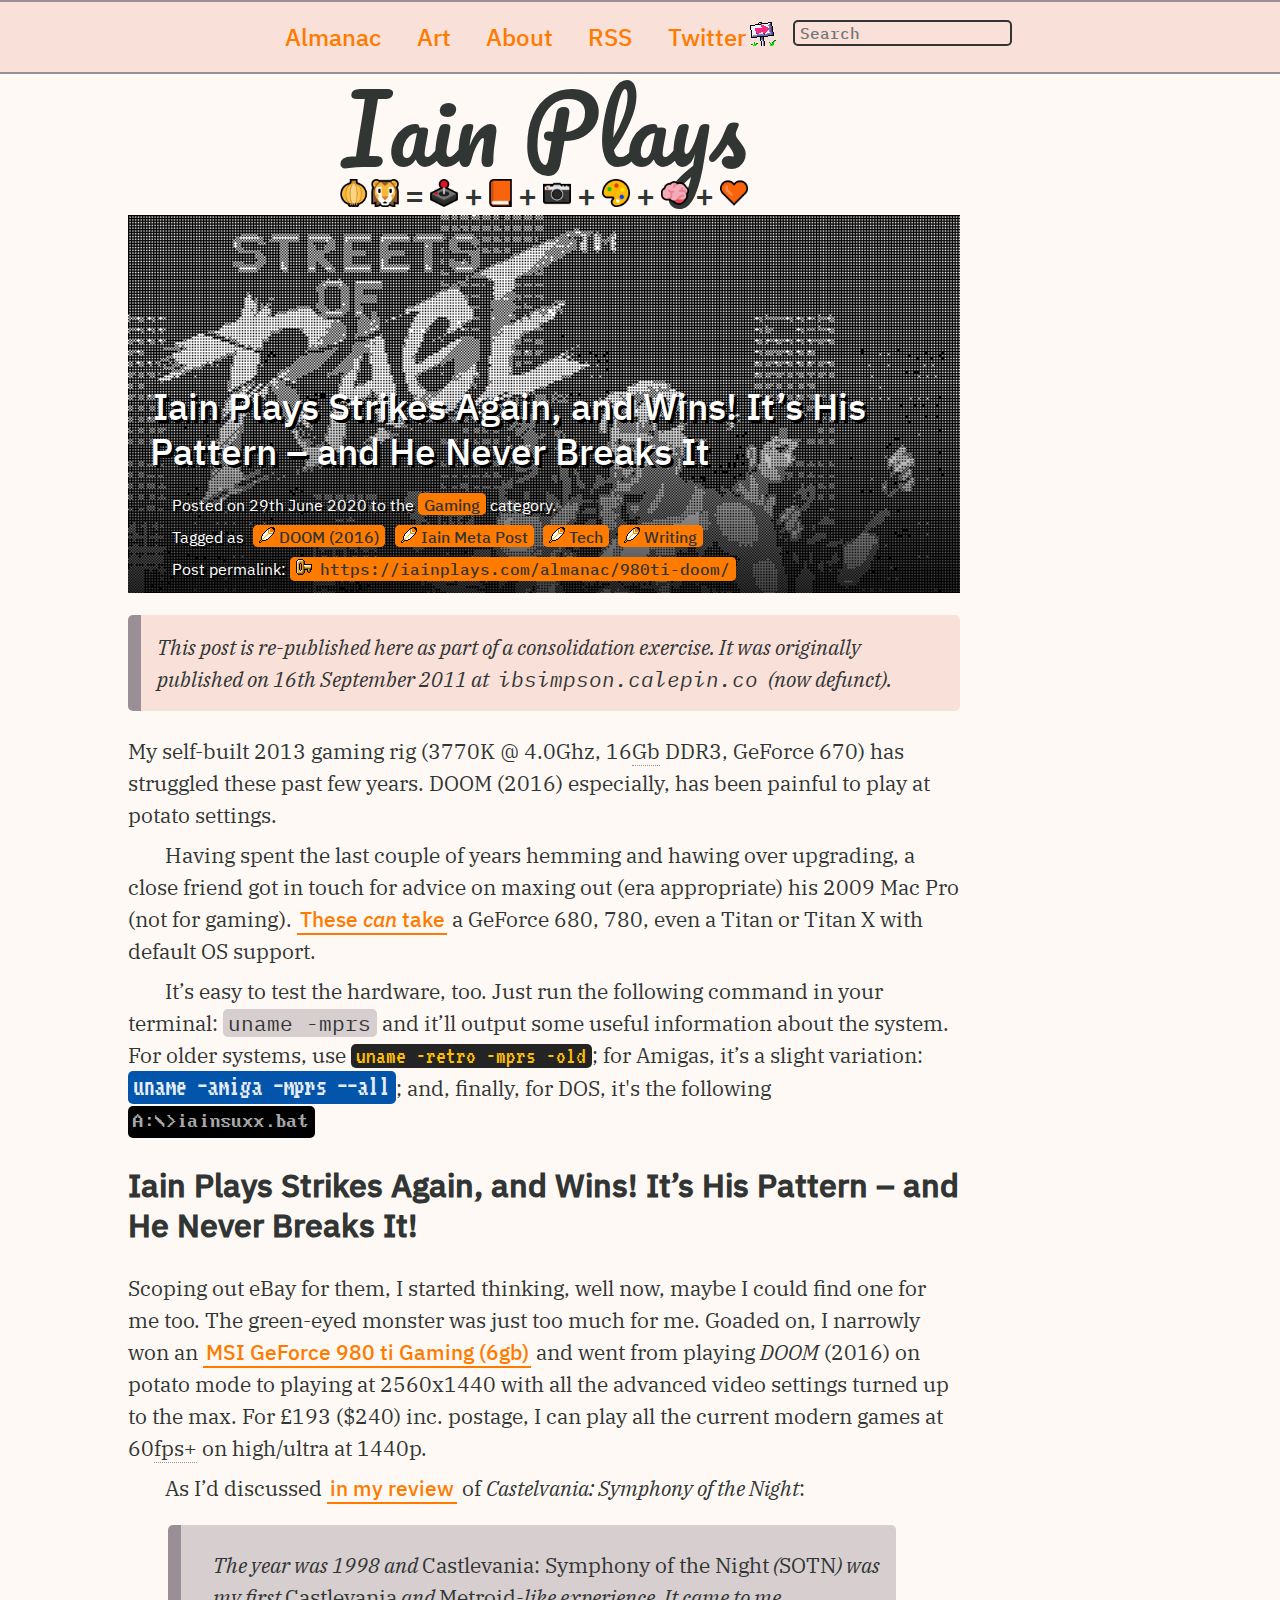
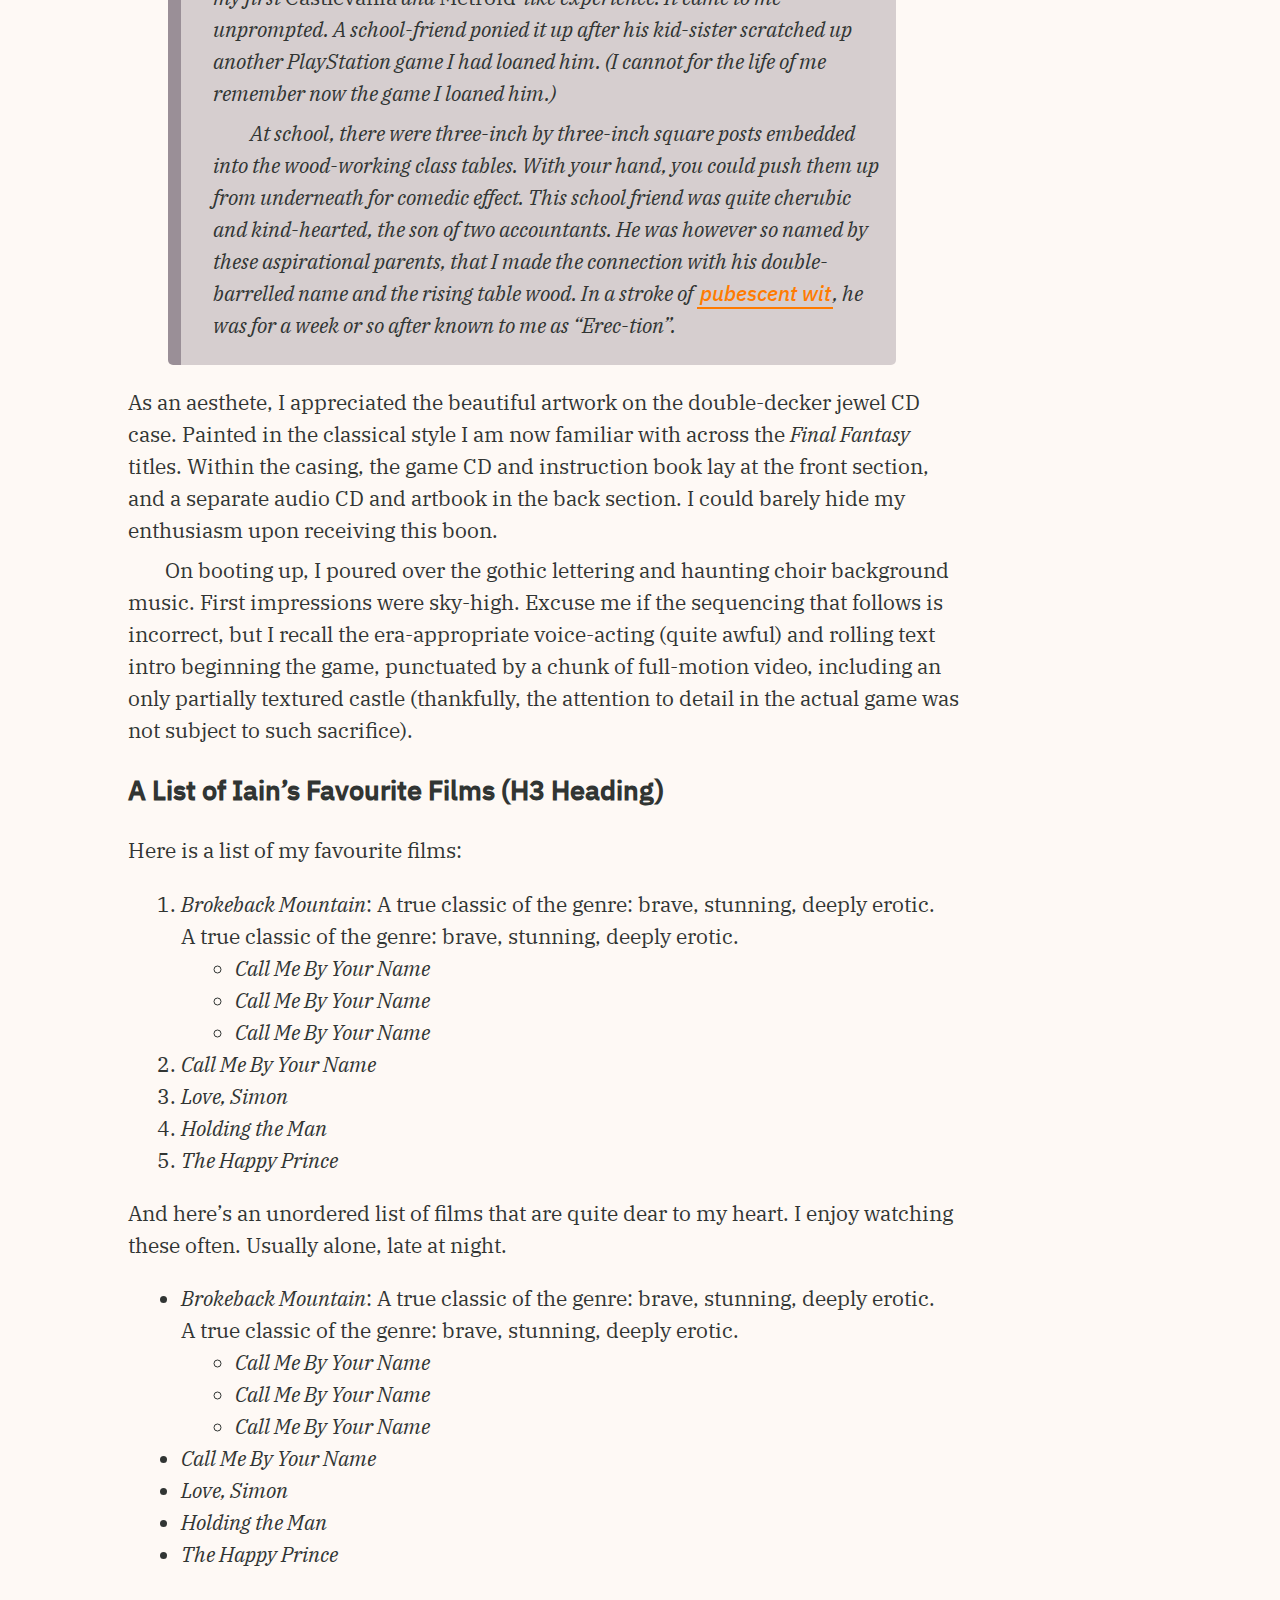
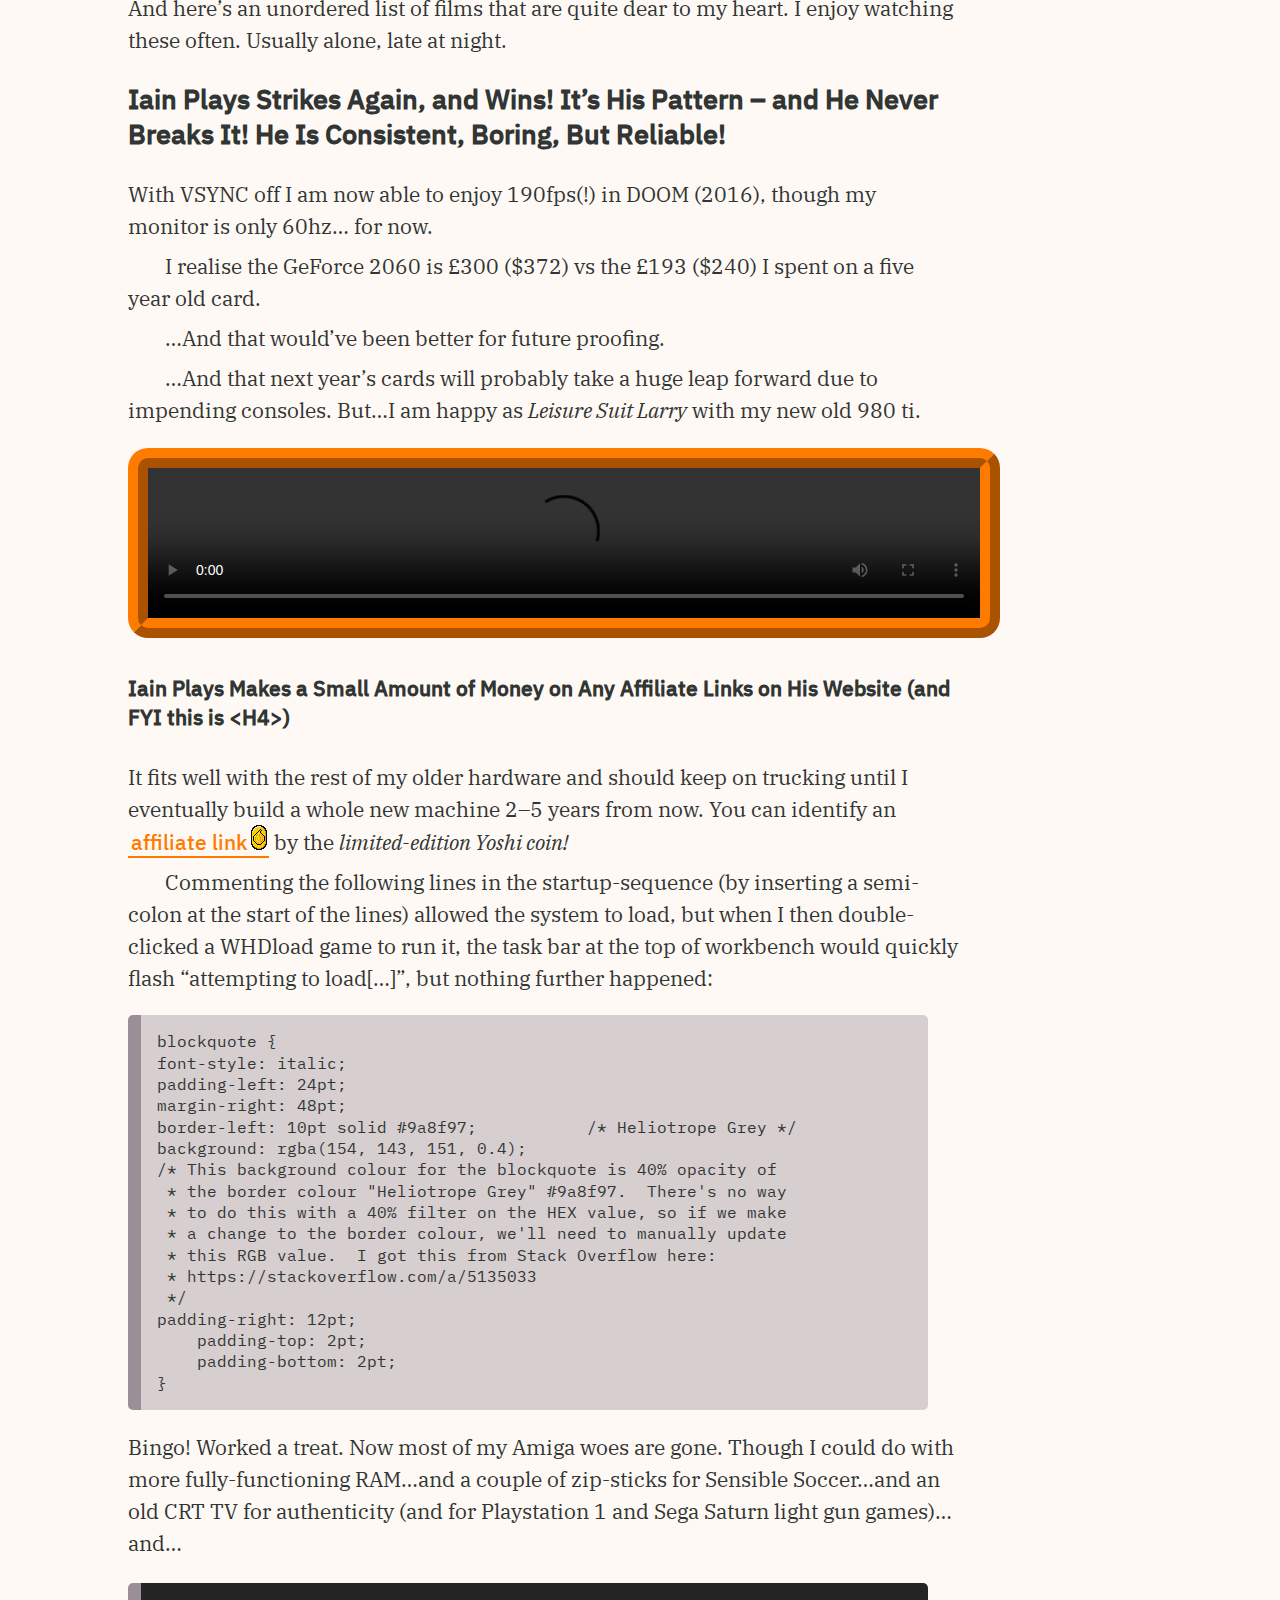
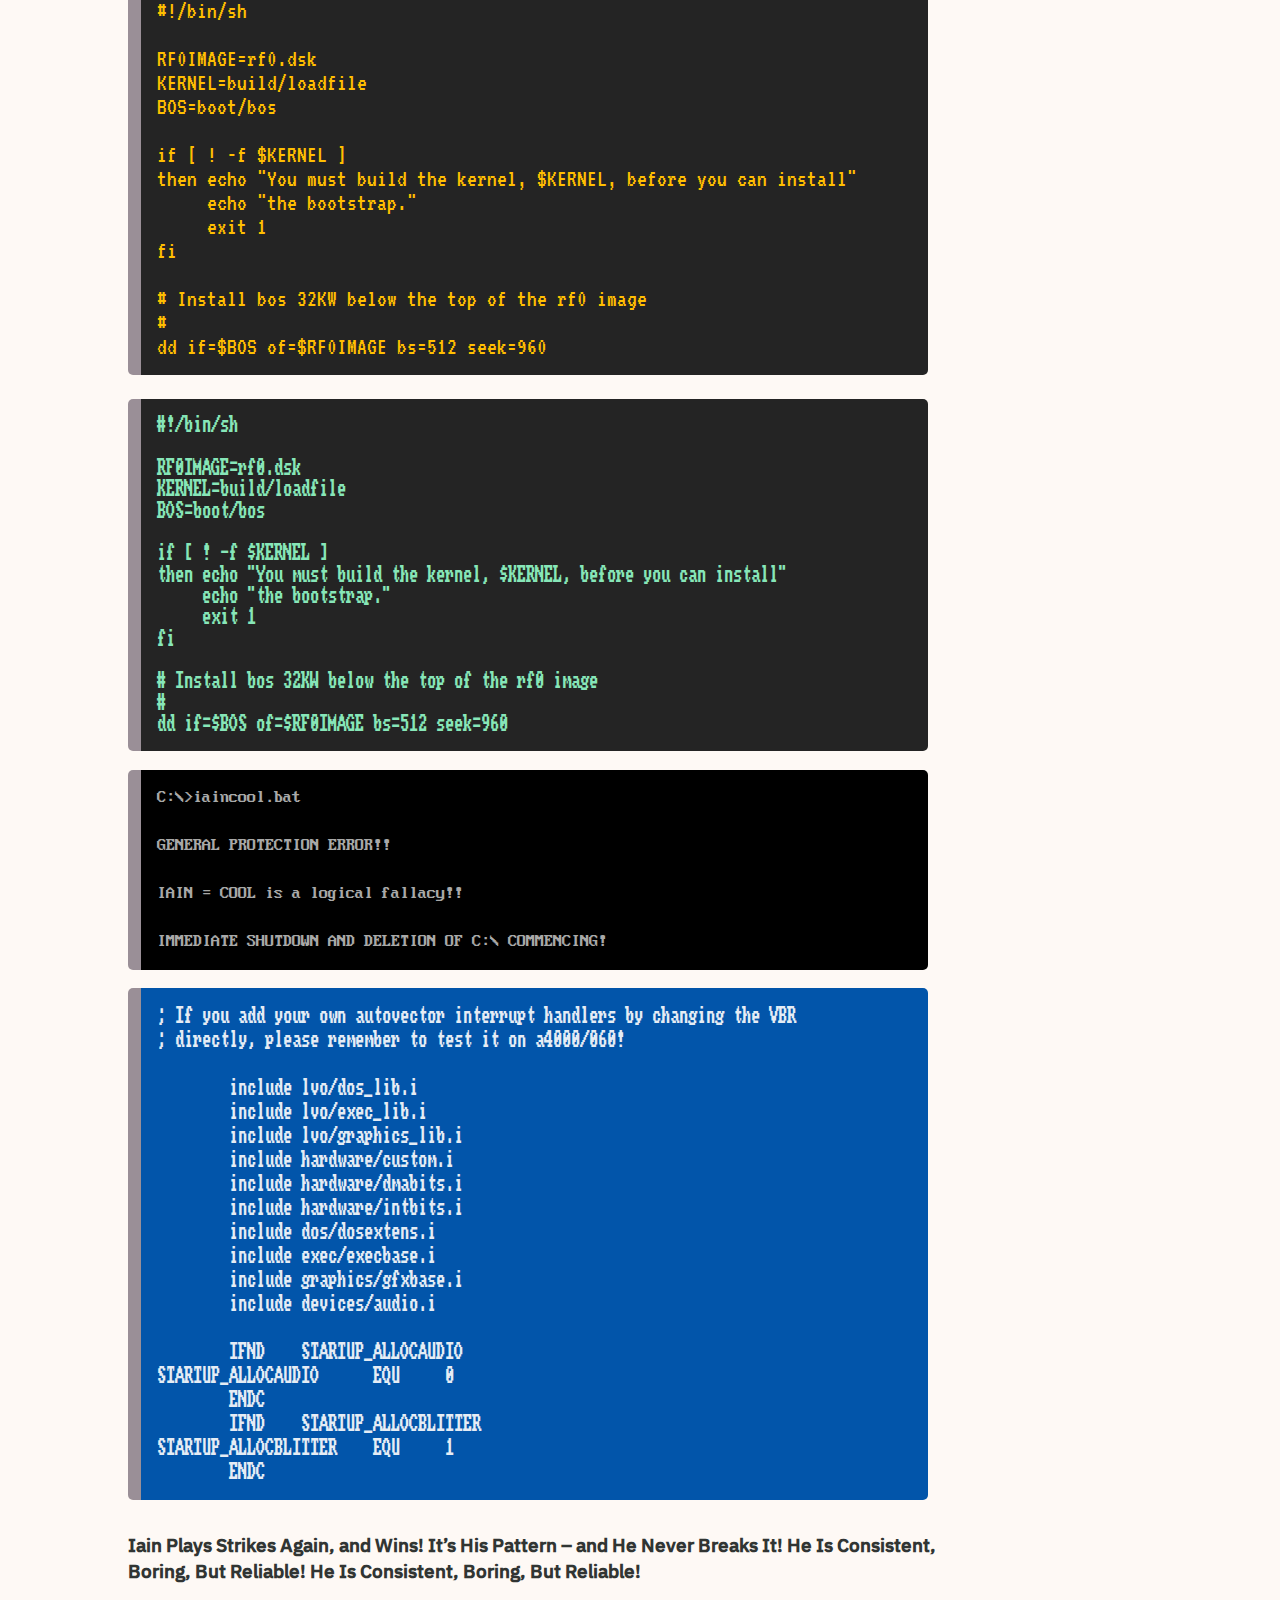
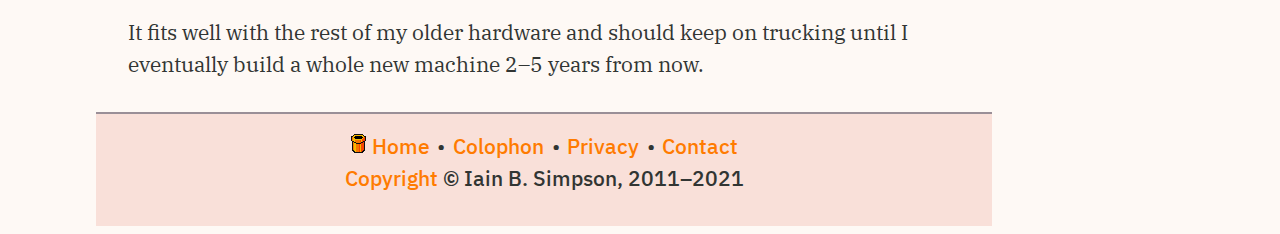
==== post.html @ d17ff607 "Added Iain ASCII art to HTML header, base64 favico." ====
<!DOCTYPE html>
<!--                          ........
                      ..:################:.
                   .:#######################:.
                .:#############################.:###:.
              .:######################################:.
            .:###########################################..
           .###############################################'
          .#################################################.
         .###################################################:
        .#####################################################'
        :######################################################
       .#################################'`####################.
       .###############################'   `###################.
       .############################'        `#################.
       .########################'              `###############
        .###################'                    `############.
     .:################'                           `###########:.
    .############'   ....                    ....     `##########.
   .######'        .######.                .######.        `######.
   .#####          :######:                :######:          #####:
   :#####           :####:                  :####:           #####:
    :#####.          ''''                    ''''          .#####:
    `#########:.                                      .:#########'
      '#########.                                    .#########'
         :#######.       .##.            .##.       .#######:
            :#####.    .#######:.    .:#######.    .#####:
             :#####.    `####################'    .#####:
              `#####:.     `##############'     .:#####'
               `######:.      `########'      .:#####'
                 `#######:.                .:#######'
                   `########:.           .:########'
                      `#########################'
                        `:##################:'
                           ``"##########"''                          -->
<html>
<head>
    <meta charset = "utf-8">

    <!-- Uses the 16px-iain.png icon as a favico. -->
        <link href = "[data-uri]"
              id   = "favicon"
              rel  = "shortcut icon">

        <link href = "css/vars.css"
              rel  = "stylesheet">

        <link href = "css/styles.css"
              rel  = "stylesheet">

        <link href = "css/webfonts.css"
              rel  = "stylesheet">


        <!--  Preloads to remove flicker during hovers. -->

        <link rel  = "preload"
              href = "elements/onion-coin-shimmer.png"
              as   = "image">

        <link rel  = "preload"
              href = "elements/pipe-shine.png"
              as   = "image">

        <!-- End of preloads. -->

    <title>
        Console – Style Testbed
    </title>

    </head>

<body>

    <nav>
        <a href  = "https://iainplays.com/almanac"
           class = "header_navigation_link"
           title = "This site’s posts">
                   Almanac</a>
    
           
        <a href  = "hello@iainplays.com"
           class = "header_navigation_link"
           title = "Contact me by email">
                   Art</a>
    
          
        <a href  = "https://iainplays.com/colophon"
           class = "header_navigation_link"
           title = "Read about the technology used to make this site">
                   About</a>
    
           
        <a href  = "hi@iainplays.com"
           class = "footer_link"
           title = "Contact me by email">
                   RSS</a>
    
           
        <a href  = "https://twitter.com/ibsimpson"
           class = "external-link"
           title = "Follow Iain Plays on Twitter">
                   Twitter</a>
    
           
        <div class="onion-search">
            <form method="get" id="search" action="https://duckduckgo.com/">
            <input type="hidden" name="sites" value="iainplays.com"/>
            <input class="search" type="text" name="q" maxlength="300" placeholder="Search"/>
            <input type="submit" value="Search" style="visibility: hidden;" />
            </form>
        </div>
    
    </nav>

<header>
    <a href  = "https://iainplays.com/"
       class = "site_title_text"
       title = "Iain Plays: Games. Words. Photos. Art. Opinions. Heart.">
            Iain Plays</a>

        <div class  = "emoji-header">

            <a href  = "https://iainplays.com/"
               title = "Games. Words. Photos. Art. Opinion. Heart.">
                <img src    = "elements/emoji/onion-samson.png"
                     height = "28pt" />

                =

                <img src    = "elements/emoji/games.png"
                     height = "28pt" />

                +

                <img src    = "elements/emoji/words.png"
                     height = "28pt" />

                +

                <img src    = "elements/emoji/photos.png"
                     height = "28pt" />

                +

                <img src    = "elements/emoji/art.png"
                     height = "28pt" />

                +

                <img src    = "elements/emoji/opinion.png"
                     height = "28pt" />

                +

                <img src    = "elements/emoji/heart.png"
                     height = "28pt" />
            </a>
        </div>
</header>

<div class="post-header-wrapper">
    <div class="post-header">
    <h1>
        <a href="https://iainplays.com/almanac/980ti-doom/">
            Iain Plays Strikes Again, and Wins! It’s His Pattern – and He
            Never Breaks It</a></h1>

<div class="post-metadata">
    Posted on 29th June 2020 to the
    <a href="category.html" class="category-link">Gaming</a> category.
    <br />
    Tagged as 
    <a href="tag.html" class="tag-link">DOOM (2016)</a>
    <a href="tag.html" class="tag-link">Iain Meta Post</a>
    <a href="tag.html" class="tag-link">Tech</a>
    <a href="tag.html" class="tag-link">Writing</a>
    <br>
    Post permalink: 
    <a href="post.html"
       class="permalink-link">https://iainplays.com/almanac/980ti-doom/</a>
</div>
</div>
</div>

    <p class="infobox">This post is re-published
    here as part of a consolidation exercise.  It was originally
    published on 16th September 2011 at <code>ibsimpson.calepin.co</code> (now
    defunct).</p>

    <p>My self-built 2013 gaming rig (3770K @ 4.0Ghz, 16<abbr
        title="Gigabytes">Gb</abbr> DDR3, GeForce 670) has struggled
    these past few years. DOOM (2016) especially, has been painful to
    play at potato settings.</p>

    <p>Having spent the last couple of years hemming and hawing over
    upgrading, a close friend got in touch for advice on maxing out (era
    appropriate) his 2009 Mac Pro (not for gaming). <a
    href="http://google.com">These <em>can</em> take</a> a GeForce 680,
    780, even a Titan or Titan X with default OS support.</p>

    <p>It’s easy to test the hardware, too. Just run the following
    command in your terminal:  <code>uname -mprs</code> and it’ll output
    some useful information about the system.  For older systems, use
    <code class="retro">uname -retro -mprs -old</code>; for Amigas, it’s
    a slight variation:  <code class="amiga">uname -amiga -mprs
        --all</code>; and, finally, for DOS, it's the following <code
        class="dos">A:\>iainsuxx.bat</code></p>

<h2>Iain Plays Strikes Again, and Wins! It’s His Pattern – and He
    Never Breaks It!</h2>

    <p>Scoping out eBay for them, I started thinking, well now, maybe I
    could find one for me too. The green-eyed monster was just too much
        for me.  Goaded on, I narrowly won an <a
            href="https://www.msi.com">MSI GeForce 980 ti Gaming
            (6gb)</a> and went from playing <em>DOOM</em> (2016) on
        potato mode to playing at 2560x1440 with all the advanced video
        settings turned up to the max.  For £193 ($240) inc.  postage, I
        can play all the current modern games at 60<abbr
        title="frames per second">fps+</abbr> on high/ultra at 1440p.</p>

    <p>As I’d discussed <a
        href="https://iainplays.com/almanac/castlevania/">in my
        review</a> of <em>Castelvania: Symphony of the Night</em>:</p>

    <blockquote>
        <p>The year was 1998 and <em>Castlevania: Symphony of
            the Night</em> (<em>SOTN</em>) was my first
        <em>Castlevania</em> and <em>Metroid</em>-like experience. It
        came to me unprompted.  A school-friend ponied it up after his
        kid-sister scratched up another PlayStation game I had loaned
        him. (I cannot for the life of me remember now the game I loaned
        him.)</p>

        <p>At school, there were three-inch by three-inch square posts
        embedded into the wood-working class tables. With your hand, you
        could push them up from underneath for comedic effect. This
        school friend was quite cherubic and kind-hearted, the son of
        two accountants. He was however so named by these aspirational
        parents, that I made the connection with his double-barrelled
        name and the rising table wood.  In a stroke of <a
        href="https://www.urbandictionary.com/define.php?term=lulz">pubescent
        wit</a>, he was for a week or so after known to me as
        “Erec-tion”.</p>
    </blockquote>

    <p>As an aesthete, I appreciated the beautiful artwork on the
    double-decker jewel CD case. Painted in the classical style I am now
    familiar with across the <em>Final Fantasy</em> titles. Within the
    casing, the game CD and instruction book lay at the front section,
    and a separate audio CD and artbook in the back section. I could
    barely hide my enthusiasm upon receiving this boon.</p>

    <p>On booting up, I poured over the gothic lettering and haunting
    choir background music. First impressions were sky-high. Excuse me
    if the sequencing that follows is incorrect, but I recall the
    era-appropriate voice-acting (quite awful) and rolling text intro
    beginning the game, punctuated by a chunk of full-motion video,
    including an only partially textured castle (thankfully, the
    attention to detail in the actual game was not subject to such
    sacrifice).</p>

    <h3>A List of Iain’s Favourite Films (H3 Heading)</h3>

    <p>Here is a list of my favourite films:</p>

    <ol>

        <li><em>Brokeback Mountain</em>: A true classic of the genre: brave,
            stunning, deeply erotic. A true classic of the genre: brave,
            stunning, deeply erotic.</li>

            <ul>
            <li><em>Call Me By Your Name</em></li>
            <li><em>Call Me By Your Name</em></li>
            <li><em>Call Me By Your Name</em></li>
            </ul>

        <li><em>Call Me By Your Name</em></li>

        <li><em>Love, Simon</em></li>

        <li><em>Holding the Man</em></li>

        <li><em>The Happy Prince</em></li>
    </ol>

    <p>And here’s an unordered list of films that are quite dear to my heart.
    I enjoy watching these often.  Usually alone, late at night.</p>

    <ul>
        <li><em>Brokeback Mountain</em>: A true classic of the genre: brave,
            stunning, deeply erotic. A true classic of the genre: brave,
            stunning, deeply erotic.</li>

            <ul>
            <li><em>Call Me By Your Name</em></li>
            <li><em>Call Me By Your Name</em></li>
            <li><em>Call Me By Your Name</em></li>
            </ul>

        <li><em>Call Me By Your Name</em></li>

        <li><em>Love, Simon</em></li>

        <li><em>Holding the Man</em></li>

        <li><em>The Happy Prince</em></li>
    </ul>

    <p>And here’s an unordered list of films that are quite dear to my heart.
    I enjoy watching these often.  Usually alone, late at night.</p>

<h3>Iain Plays Strikes Again, and Wins! It’s His Pattern – and He
    Never Breaks It! He Is Consistent, Boring, But Reliable!</h3>

    <p>With VSYNC off I am now able to enjoy 190fps(!) in DOOM (2016),
    though my monitor is only 60hz… for now.</p>

    <p>I realise the GeForce 2060 is £300 ($372) vs the £193 ($240) I
    spent on a five year old card.</p>

    <p>…And that would’ve been better for future proofing.</p>

    <p>…And that next year’s cards will probably take a huge leap
    forward due to impending consoles. But…I am happy as <em>Leisure
    Suit Larry</em> with my new old 980 ti.</p>

    <video width="100%" controls>
        <source src="video/doom-980ti-720p.mp4"
                type="video/mp4">
        Sorry, but your browser doesn’t support the <code><video></code> tag.
    </video>

<h4>Iain Plays Makes a Small Amount of Money on Any Affiliate Links on His
    Website (and FYI this is &lt;H4&gt;)</h4>

    <p>It fits well with the rest of my older hardware and should keep
    on trucking until I eventually build a whole new machine 2–5 years
    from now.  You can identify an <a href="https://amazon.co.uk/"
    class="onion-dollars">affiliate link</a> by the
    <em>limited-edition Yoshi coin!</em></p>

    <p>
    Commenting the following lines in the startup-sequence (by inserting a semi-colon at the start of the lines) allowed the system to load, but when I then double-clicked a WHDload game to run it, the task bar at the top of workbench would quickly flash “attempting to load[…]”, but nothing further happened:
    </p>

<pre>
blockquote {
font-style: italic;
padding-left: 24pt;
margin-right: 48pt;
border-left: 10pt solid #9a8f97;           /* Heliotrope Grey */
background: rgba(154, 143, 151, 0.4);
/* This background colour for the blockquote is 40% opacity of
 * the border colour "Heliotrope Grey" #9a8f97.  There's no way
 * to do this with a 40% filter on the HEX value, so if we make
 * a change to the border colour, we'll need to manually update
 * this RGB value.  I got this from Stack Overflow here:
 * https://stackoverflow.com/a/5135033
 */
padding-right: 12pt;
    padding-top: 2pt;
    padding-bottom: 2pt;
}</pre>

    <p>Bingo! Worked a treat. Now most of my Amiga woes are gone. Though I
    could do with more fully-functioning RAM…and a couple of zip-sticks for
    Sensible Soccer…and an old CRT TV for authenticity (and for Playstation 1
    and Sega Saturn light gun games)…and…</p>

<pre class="retro">
#!/bin/sh

RF0IMAGE=rf0.dsk
KERNEL=build/loadfile
BOS=boot/bos

if [ ! -f $KERNEL ]
then echo "You must build the kernel, $KERNEL, before you can install"
     echo "the bootstrap."
     exit 1
fi

# Install bos 32KW below the top of the rf0 image
#
dd if=$BOS of=$RF0IMAGE bs=512 seek=960
</pre>

<pre class="retro-green">
#!/bin/sh

RF0IMAGE=rf0.dsk
KERNEL=build/loadfile
BOS=boot/bos

if [ ! -f $KERNEL ]
then echo "You must build the kernel, $KERNEL, before you can install"
     echo "the bootstrap."
     exit 1
fi

# Install bos 32KW below the top of the rf0 image
#
dd if=$BOS of=$RF0IMAGE bs=512 seek=960
</pre>


<pre class="dos">
C:\>iaincool.bat

GENERAL PROTECTION ERROR!!

IAIN = COOL is a logical fallacy!!

IMMEDIATE SHUTDOWN AND DELETION OF C:\ COMMENCING!
</pre>

<pre class="amiga">
; If you add your own autovector interrupt handlers by changing the VBR
; directly, please remember to test it on a4000/060!

	include	lvo/dos_lib.i
	include	lvo/exec_lib.i
	include	lvo/graphics_lib.i
	include	hardware/custom.i
	include	hardware/dmabits.i
	include	hardware/intbits.i
	include	dos/dosextens.i
	include	exec/execbase.i
	include	graphics/gfxbase.i
	include	devices/audio.i

	IFND	STARTUP_ALLOCAUDIO
STARTUP_ALLOCAUDIO	EQU	0
	ENDC
	IFND	STARTUP_ALLOCBLITTER
STARTUP_ALLOCBLITTER	EQU	1
	ENDC
</pre>


<h5>Iain Plays Strikes Again, and Wins! It’s His Pattern – and He
    Never Breaks It! He Is Consistent, Boring, But Reliable! He Is
    Consistent, Boring, But Reliable!</h5>

    <p>It fits well with the rest of my older hardware and should keep
    on trucking until I eventually build a whole new machine 2–5 years
    from now.</p>



<footer>

    <a href  = "/"
       class = "home-link"
       title = "Return to this site’s home page.">
            Home</a>

    &bull;

    <a href  = "/colophon"
       class = "footer_link"
       title = "Read about the technology used to make this site.">
            Colophon</a>

    &bull;

    <a href  = "/privacy"
       class = "footer_link"
       title = "This site’s privacy policy.">
            Privacy</a>

    &bull;

    <a href  = "mailto:hi@iainplays.com"
       class = "footer_link"
       title = "Contact me by email">
            Contact</a>

    <br />

    <a href  = "https://iainplays.com/copyright"
       class = "copyright-link"
       title = "This site’s copyright information page.">
            Copyright</a>

</footer>

</body>
---- css/styles.css ----
/*
 *   ▄███████▄  ▄█████▄  ███▄▄▄▄     ▄██████▄  ▄█████▄   ▄█        ▄████████
 *  ███    ███ ███   ███ ███▀▀▀██▄  ███    ██ ███   ███ ███       ███     █▀
 *  ███    █▀  ███   ███ ███   ███  ███       ███   ███ ███       ███
 *  ███        ███   ███ ███   ███ ▀████████▄ ███   ███ ███      ▄███▄▄▄
 *  ███        ███   ███ ███   ███        ███ ███   ███ ███     ▀▀███▀▀▀
 *  ███    █▄  ███   ███ ███   ███  ▄█    ███ ███   ███ ███▌    ▄ ███
 *  ███    ███  ▀█████▀   ▀█   █▀ ▄████████▀   ▀█████▀  █████▄▄██ ███    █▄
 *  ███    ███                                          ▀         ███    ███
 *  ▀███████▀     A theme that's FAST, SIMPLE, and BEAUTIFUL.     ██████████
 *                       Version X.XX + 202X-XX-XX
 */

/*
 *   ██████╗ ██████╗ ██╗      ██████╗ ██╗   ██╗██████╗ ███████╗
 *  ██╔════╝██╔═══██╗██║     ██╔═══██╗██║   ██║██╔══██╗██╔════╝
 *  ██║     ██║   ██║██║     ██║   ██║██║   ██║██████╔╝███████╗
 *  ██║     ██║   ██║██║     ██║   ██║██║   ██║██╔══██╗╚════██║
 *  ╚██████╗╚██████╔╝███████╗╚██████╔╝╚██████╔╝██║  ██║███████║
 *   ╚═════╝ ╚═════╝ ╚══════╝ ╚═════╝  ╚═════╝ ╚═╝  ╚═╝╚══════╝
 *
 *  Setting colour scheme variables for use in the CSS file.  Easier to
 *  call these by name using 'var(--Orange-Samson)' than to remember all
 *  the colour hex codes and try to decipher them while working on the
 *  CSS file itself.  It also means we can update entire colours with
 *  a few changes here.
 *
 *  For simplicity, I've also added descriptive alternate names for each
 *  colour option.  We should probably stick to using the full colour
 *  name rather than the descriptive one, but it's an option.
 */

:root {
    --Orange-Samson:   #ff7b00;     /* Signature colour: links. */
        --links:       #ff7b00;
    --Onyx:            #313533;     /* Sunlit text; Knightshade BG. */
        --light-text:  #313533;
        --dark-bg:     #313533;
    --Isabelline:      #fef9f5;     /* Background in Sunlit Shallot. */
        --light-bg:    #fef9f5;
    --Misty-Rose:      #f9e0d9;     /* Text in Knightshade; some BGs. */
        --dark-text:   #f9e0d9;
    --Minion-Yellow:   #ffe74c;     /* :active state for links. */
        --link-active: #ffe74c;
    --Heliotrope-Gray: #9a8f97;     /* Backgrounds and borders. */
        --border:      #9a8f97;
        --grey-bg:     #9a8f97;
    --Melon:           #ffa69e;     /* Text highlight colour. */
        --highlight:   #ffa69e;
}

/*  ██╗      █████╗ ██╗   ██╗ ██████╗ ██╗   ██╗████████╗
 *  ██║     ██╔══██╗╚██╗ ██╔╝██╔═══██╗██║   ██║╚══██╔══╝
 *  ██║     ███████║ ╚████╔╝ ██║   ██║██║   ██║   ██║
 *  ██║     ██╔══██║  ╚██╔╝  ██║   ██║██║   ██║   ██║
 *  ███████╗██║  ██║   ██║   ╚██████╔╝╚██████╔╝   ██║
 *  ╚══════╝╚═╝  ╚═╝   ╚═╝    ╚═════╝  ╚═════╝    ╚═╝
 */

html {
    color: var(--Onyx);
    background: var(--Isabelline);
    margin: 0;
}
    @media (prefers-color-scheme: dark) {      /* Code for Dark Mode. */
        html {
            background: var(--Onyx);
            color: var(--Misty-Rose);
            }
        }

header {
    text-align: center;
    padding-top: 112px;
    /* margin-left:   -24pt; */               /* Extends divider past text. */
    /* margin-right:  -24pt; */               /* Extends divider past text. */
    /* padding-bottom: 10pt; */
    /* padding-top:    24pt; */
}
    header a {
        border-bottom: 0;
    }

.emoji-header {
    font-family: 'IBM Plex Sans';
    font-weight: 700;
    font-size:    24pt;
    line-height:  30pt;
}

    .emoji-header a {
        color: var(--Onyx);   /* Changes font = and + to text colour. */
        border-bottom: 0;        /* Removes bottom border from emoji. */
        padding-left:  8pt;
        padding-right: 8pt;
    }
        @media (prefers-color-scheme: dark) {   /* Code for Dark Mode */
            .emoji-header a {
                color: var(--Misty-Rose);
            }
        }

    .emoji-header img {
        margin-left:  -2px;             /* Tightens up emoji spacing. */
        margin-right: -2px;             /* Tightens up emoji spacing. */
    }

/*  ╔╗╔╔═╗╦  ╦╦╔═╗╔═╗╔╦╗╦╔═╗╔╗╔
 *  ║║║╠═╣╚╗╔╝║║ ╦╠═╣ ║ ║║ ║║║║
 *  ╝╚╝╩ ╩ ╚╝ ╩╚═╝╩ ╩ ╩ ╩╚═╝╝╚╝
 *  Caramelised Nav Bar: sticks to the top of the page while scrolling.
 */

nav {
    position: fixed;
    z-index:  10;
    display:  flex;
    align-items: center;                       /* Vertical alignment. */
    justify-content: center;                 /* Horizontal alignment. */
    flex-wrap: wrap;
    background: var(--Misty-Rose);
    width: 100% !important;
    margin-left: -10% !important;       /* Extends divider past text. */
    /* margin-right: ?; Extends divider past text. */
    border-top:     2px solid var(--Heliotrope-Gray);
    border-bottom:  2px solid var(--Heliotrope-Gray);
}
    nav a {
        border-bottom: 0;                /* Get rid of the underline. */
        margin-left: 15px;
        margin-right: 15px;
        margin-top: 0;
        margin-bottom: 0;
        list-style: none;
        font-size: 18pt;
        font-weight: 500;
        font-family: 'IBM Plex Sans',
                      sans-serif;
    }


.onion-search {
    display: flex;
    margin-top: 18px;
}
    .onion-search input {
        font-size: 12pt;
        font-weight: 500;
        font-family: 'IBM Plex Mono',
                      serif;
        color: var(--Onyx);
        background-color: var(--Misty-Rose);
        border: 2px solid var(--Onyx);
        border-radius: 5px;
        padding-left:  5px;        /* So query text doesn't hit edge. */
        padding-right: 5px;        /* So query text doesn't hit edge. */
        display: block;                     /* Do we need this again? */
        margin-left:  auto;                 /* Do we need this again? */
        margin-right: auto;                 /* Do we need this again? */
    }
        @media (prefers-color-scheme: dark) {   /* Code for Dark Mode */
            .onion-search input {
                color: var(--Misty-Rose);
                background: var(--Onyx);
                border: 2px solid var(--Misty-Rose);
            }
   }

footer {
    font-family: 'IBM Plex Sans',
                  sans-serif;
    text-align: center;
    background: var(--Misty-Rose);
    margin-left:   -24pt;               /* Extends divider past text. */
    margin-right:  -24pt;               /* Extends divider past text. */
    margin-top:     24pt;
    padding-bottom: 24pt;
    padding-top:    12pt;
    border-top: 2px solid var(--Heliotrope-Gray);
}
    footer a {
        border-bottom: 0;
    }

.infobox {
/*  This is a special paragraph class that produces a Misty Rose
 *  coloured paragraph with a Heliotrope border on the left.  It's
 *  similar to a blockquote, but used for authorial and editorial notes
 *  rather than actual blockquotes.
 */
    font-style: italic;
    background: var(--Misty-Rose);
    border-left: 10pt solid var(--Heliotrope-Gray);
    border-radius:  5px;
    margin-bottom: 28pt;        /* Keep a nice gap after the infobox. */
    padding:       12pt;           /* 12pt padding on all four sides. */
}
    @media (prefers-color-scheme: dark) {       /* Code for Dark Mode */
        .infobox {
            color: var(--Isabelline);
            background: rgba(154, 143, 151, 0.4);
            border-left: 10pt solid var(--Orange-Samson);
        }
    }

    .infobox + p {
    /*  This code avoids indenting the first line of any paragraph that
     *  immediately follows an infobox.  Without it, it's treated by the
     *  browser as a normal p + p and indents the first line.
     */
        text-indent: 0;
    }

    p + .infobox {
    /*  This code is for an infobox that comes *after* a standard
     *  paragraph.  It serves two purposes: it removes the indent on the
     *  first line of the infobox (nullifying the usual p+p rule); and
     *  it ensures sufficient space between the bottom of the paragraph
     *  and top of the infobox.  The value is 20pt rather than the 28pt
     *  following an infobox because this gives a more even appearance
     *  of spacing.
     */
        text-indent: 0;
        margin-top: 20pt;
    }

    .infobox strong {
    /* I intended this mostly to be used for the word "Note" leading a
     * paragraph in the infobox.  The hanging indent is designed
     * specifically for that use case.
     */
        font-family: 'IBM Plex Sans',
                      sans-serif;
        font-weight: 700;
    }

    .infobox em {
    /* This makes an <em> inside an infobox into roman. */
        font-style: normal;
    }

    .infobox code {
        background: 0;       /* No background colour on infobox code. */
    }

video {
    border: 20px ridge var(--Orange-Samson);
    border-radius: 20px;
}


body {
    margin-top:    0;
    margin-left:  10%;
    margin-right: 10%;
    max-width:    64ch;
    font-size:    16pt;
    font-weight:  400;
    font-family: 'IBM Plex Serif',
                  serif;
    line-height:  24pt;
}


/*
 *  ╦ ╦╔═╗╔═╗╔╦╗╦╔╗╔╔═╗╔═╗
 *  ╠═╣║╣ ╠═╣ ║║║║║║║ ╦╚═╗
 *  ╩ ╩╚═╝╩ ╩═╩╝╩╝╚╝╚═╝╚═╝
 *  Styling for heading elements <h1>, <h2>, and so on.
 */

h1, h2, h3, h4, h5, h6 {
/*  Since they all use the same font and weight, there no need to repeat
 *  in every single instance.  They'll be inherited from this. */
    font-family: 'IBM Plex Sans',
                  sans-serif;
    font-weight:  700;
}

/*  An explanation of the rationale behind the sizing and line-heights
 *  used for the headings:
 *
 *  h1 is exactly twice the point size of body text (28pt to 14pt).
 *  Until h5, each subsequent step down in h2 is 4pt smaller than the
 *  previous one (h1 = 28pt, h2 = 24pt, and so on).
 *
 *  h5 is 14pt -- only 2pt smaller than h4 and the same size as body
 *  text.  The use of bold IBM Plex Sans differentiates it from body.
 *
 *  The line-height is the point-size +6pt (h1: 28 + 6 = 34pt).  This is
 *  also true for h5.
 *
 *  I haven't defined h6 because it's almost never used.
 */

h1 {
    font-size:   28pt;
    line-height: 34pt;
}

h2 {
    font-size:   24pt;
    line-height: 30pt;
}

h3 {
    font-size:   20pt;
    line-height: 26pt;
}

h4 {
    font-size:   16pt;
    line-height: 22pt;
}

h5 {
    font-size:   14pt;
    line-height: 20pt;
}


/*
 *  ╔╗ ╦  ╔═╗╔═╗╦╔═╔═╗ ╦ ╦╔═╗╔╦╗╔═╗╔═╗
 *  ╠╩╗║  ║ ║║  ╠╩╗║═╬╗║ ║║ ║ ║ ║╣ ╚═╗
 *  ╚═╝╩═╝╚═╝╚═╝╩ ╩╚═╝╚╚═╝╚═╝ ╩ ╚═╝╚═╝
 *  Styling for the blockquote element.
 */

blockquote {
    font-style:   italic;
    padding-left: 24pt;
    margin-right: 48pt;
    border-left:  10pt solid var(--Heliotrope-Gray);
    border-radius: 5px;
    background: rgba(154, 143, 151, 0.4);
/*  This background colour for the blockquote is the border colour
 *  "Heliotrope Grey" #9a8f97 at 40% opacity.  There's no way to add an
 *  opacity filter to the hex value, so we'll need to update this if we
 *  change the border colour from Heliotrope Grey.
 *
 *  I chose to use the opacity value instead of finding the equivalent
 *  Hex value of the partial transparency because it works in dark mode
 *  too with no changes: it applies a 40% opacity of Heliotrope Grey on
 *  top of the dark background, leading to a darker background.
 *
 *  I got this technique from Stack Overflow here, but discovered the
 *  dark mode perk by accident: https://stackoverflow.com/a/5135033
 */
    padding-right: 12pt;
    padding-top:    2pt;
    padding-bottom: 2pt;
}
    @media (prefers-color-scheme: dark) {      /* Code for Dark Mode. */
        blockquote {
            color:  var(--Isabelline);
        }
    }

    blockquote em {
    /*  This makes an <em> inside a blockquote into roman. */
        font-style: normal;
    }


/*
 *  ╔═╗╔═╗╦═╗╔═╗╔═╗╦═╗╔═╗╔═╗╦ ╦╔═╗
 *  ╠═╝╠═╣╠╦╝╠═╣║ ╦╠╦╝╠═╣╠═╝╠═╣╚═╗
 *  ╩  ╩ ╩╩╚═╩ ╩╚═╝╩╚═╩ ╩╩  ╩ ╩╚═╝
 *  Styling to control <p> elements, especially stacked.
 */

p + p {
/*  This does two things: it indents the first line of subsequent
 *  paragraphs by twice the body font height, and then tightens up the
 *  spacing between paragraphs so that there's about a half lineheight
 *  space between them.
 */
    text-indent: 28pt;
    margin-top: -10pt;
}


/*
 *  ╦  ╦╔═╗╔╦╗╔═╗
 *  ║  ║╚═╗ ║ ╚═╗
 *  ╩═╝╩╚═╝ ╩ ╚═╝
 *  Styling for lists.
 */

ol {
    margin-left:  10pt;
    margin-right: 10pt;
}

ul {
    margin-left:  10pt;
    margin-right: 10pt;
}

/*
 *  ╔═╗╔═╗╔╦╗╔═╗
 *  ║  ║ ║ ║║║╣
 *  ╚═╝╚═╝═╩╝╚═╝
 *  Styling for code blocks.
 */

code {
    font-family: 'IBM Plex Mono',
                  monospace;
    font-weight: 400;
    font-variant-ligatures: none;         /* Ligatures can ruin code. */
    border-radius: 5px;
    background: rgba(154, 143, 151, 0.4);
/*  This background colour for the inline code is 40% opacity of the
 *  colour "Heliotrope Grey" #9a8f97.  There's no way to do this with a
 *  40% filter on the HEX value, so if we make a change to the border
 *  colour, we'll need to manually update this RGB value.  I got this
 *  from Stack Overflow here: https://stackoverflow.com/a/5135033
 */
    padding-right: 4pt;            /* Adds a little 'breathing room'. */
    padding-left:  4pt;            /* Adds a little 'breathing room'. */
}
    @media (prefers-color-scheme: dark) {      /* Code for Dark Mode. */
        code {
            color: var(--Isabelline);
            }
        }

pre {
/*  This is a tighter version of the styling used for blockquotes.  I
 *  think we should probably work to differentiate them somehow, but I'm
 *  not sure how?
 */
    font-family: 'IBM Plex Mono',
                  monospace;
    font-weight:  400;
/*  I shrunk the font a bit and tightened line spacing because
 *  monospaced fonts are super legible at smaller sizes.
 */
    font-size:   12pt;
    line-height: 16pt;
    font-variant-ligatures: none;         /* Ligatures can ruin code. */
/*  This next line wraps the text within <pre> tags so that it stays
 *  within the container.  The downside is that this can change the
 *  appearance of the code, and it may appear that there are more lines
 *  of code than intended.  The text *does* copy and paste correctly.
 *  This is inherited by all the <pre> substyles below.
 */
    white-space: pre-wrap;
    border-left: 10pt solid var(--Heliotrope-Gray);
    border-radius: 5px;
    background: rgba(154, 143, 151, 0.4);
/*  This background colour for the blockquote is the border colour
 *  "Heliotrope Grey" #9a8f97 at 40% opacity.  There's no way to add an
 *  opacity filter to the hex value, so we'll need to update this if we
 *  change the border colour from Heliotrope Grey.
 *
 *  I chose to use the opacity value instead of finding the equivalent
 *  Hex value of the partial transparency because it works in dark mode
 *  too with no changes: it applies a 40% opacity of Heliotrope Grey on
 *  top of the dark background, leading to a darker background.
 *
 *  I got this technique from Stack Overflow here, but discovered the
 *  dark mode perk by accident: https://stackoverflow.com/a/5135033
 */
    margin-right: 24pt;
    padding:      12pt;          /* All four padding values are 12pt. */
}

code.retro {
/*  This isn't intended to emulate a specific system so much as evoke a
 *  kind of generic 'retro' aesthetic.  The font used, VT323, made by
 *  Peter Hull, "was created from the glyphs of the DEC VT320 text
 *  terminal, which I used in college, and for which I have retained an
 *  unaccountable nostalgia."
 *
 *  The colour scheme is a slightly off-black background with a warm,
 *  slightly electric amber text; COOLORS.CO calls these "Eerie Black"
 *  and "Amber", respectively.  Hope appropriate!
 *
 *  Alas, I tested Orange Samson and it was too dark to capture the
 *  slightly overdriven feel of a vintage CRT.
 */
    font-family:  'VT323',
                   monospace;
    font-size:     18pt;         /* Needs enlarged or it's too small. */
    color:        #ffbf00;                                  /* Amber. */
    background:   #242424;                            /* Eerie Black. */
    padding-right: 4pt;            /* Adds a little 'breathing room'. */
    padding-left:  4pt;            /* Adds a little 'breathing room'. */
}

pre.retro {
    font-family: 'VT323',
                  monospace;
    font-size:    18pt;
    line-height:  18pt;
    color:       #ffbf00;                                   /* Amber. */
    background:  #242424;                             /* Eerie Black. */
}

code.retro-green {
/*  Like the amber retro style, isn't intended to emulate a specific
 *  system so much as suggest a 'Fallout'-esque 'retro' aesthetic.  It
 *  uses a different, slightly chunkier font called "November" to add a
 *  little difference between it and the standard retro style.
 *
 *  The colour scheme is the same "Eerie Black" background with a
 *  slightly muted, nearly turquoise green called "Medium Aquamarine".
 *  It lacks the 'pop' of a real green-on-black CRT, but suggests a
 *  certain age to the machine instead.
 */
    font-family:  'November',
                   monospace;
    font-size:     14pt;
    color:        #87e6b8;                      /* Medium Aquamarine. */
    background:   #242424;                            /* Eerie Black. */
    padding-right: 4pt;            /* Adds a little 'breathing room'. */
    padding-left:  4pt;            /* Adds a little 'breathing room'. */
}

pre.retro-green {
    font-family:  'November',
                   monospace;
    font-size:     14pt;
    color:        #87e6b8;                      /* Medium Aquamarine. */
    background:   #242424;                            /* Eerie Black. */
}

code.amiga {
    font-family:  'Amiga Topaz',
                   monospace;
/*  Colours used for Amiga code are taken from this image on Wikipedia:
 *  https://upload.wikimedia.org/wikipedia/en/b/b3/Amiga_Workbench_1_0.png
 *  Rather than use true #ffffff white, I chose one of the very slightly
 *  blended blue/whites from the screenshot for the text colour.  This
 *  reduces contrast a little and gives it a more 'authentic' feel.
 */
    color:         #e5ecf5;
    background:    #0255aa;
    padding-top:    4pt;              /* Needs it or text meets edge. */
    padding-bottom: 4pt;              /* Needs it or text meets edge. */
    padding-right:  4pt;           /* Adds a little 'breathing room'. */
    padding-left:   4pt;           /* Adds a little 'breathing room'. */
}

pre.amiga {
    font-family: 'Amiga Topaz',
                  monospace;
    font-size:    14pt;
    line-height:  18pt;                       /* Too crushed at 14pt. */
/*  Colours used for Amiga code are taken from this image on Wikipedia:
 *  https://upload.wikimedia.org/wikipedia/en/b/b3/Amiga_Workbench_1_0.png
 *  Rather than use true #ffffff white, I chose one of the very slightly
 *  blended blue/whites from the screenshot for the text colour.  This
 *  reduces contrast a little and gives it a more 'authentic' feel.
 */
    color:        #e5ecf5;
    background:   #0255aa;
}

code.dos {
    font-family:   'PxPlusIBMVGA8',
                    monospace;
/*  Colours used for DOS code are taken from this image on Wikipedia:
 *  https://upload.wikimedia.org/wikipedia/commons/b/b6/StartingMsdos.png
 *  Unlike the Amiga code, where I changed the text colour to give it a
 *  bit more inauthentic 'authenticity', I haven't changed the text or
 *  background colour here: they're both exactly as they are in the
 *  screenshot I sourced them from.  Maybe, as a DOS refugee, a latent
 *  sense of nostalgia stopped me from tampering?
 */
    color:         #a8a8a8;
    background:    #000000;
    padding-top:    4pt;              /* Needs it or text meets edge. */
    padding-bottom: 4pt;              /* Needs it or text meets edge. */
    padding-right:  4pt;           /* Adds a little 'breathing room'. */
    padding-left:   4pt;           /* Adds a little 'breathing room'. */
}

pre.dos {
    font-family: 'PxPlusIBMVGA8',
                  monospace;
    font-size:    14pt;
    line-height:  18pt;
/*  Colours used for DOS code are taken from this image on Wikipedia:
 *  https://upload.wikimedia.org/wikipedia/commons/b/b6/StartingMsdos.png
 *  Unlike the Amiga code, where I changed the text colour to give it a
 *  bit more inauthentic 'authenticity', I haven't changed the text or
 *  background colour here: they're both exactly as they are in the
 *  screenshot I sourced them from.  Maybe, as a DOS refugee, a latent
 *  sense of nostalgia stopped me from tampering?
 */
    color:       #a8a8a8;
    background:  #000000;
}


abbr {
/*  This removes the default underlining for an <abbr> then adds a 1px
 *  dotted underline in Heliotrope grey to the abbreviation.
 */
    text-decoration: none;
    border-bottom:   1px dotted var(--Heliotrope-Gray);
}

/*  Change text-selection colour to "Melon" from Sunlit Shallot and
 *  Knightshade.  It's the same colour in both light and dark modes.
 *  This works in pretty much every browser since 2011 or so, except
 *  Firefox, which used a vendor prefixed version until 2018.  I removed
 *  the Firefox compatibility from this, even though that's a more
 *  change than our standard "four years' compatibility" rule of thumb.
 *  Source: https://www.w3schools.com/cssref/sel_selection.asp
 */
::selection {
    background: var(--Melon);
}

a {
    color: var(--Orange-Samson);                    /* Orange Samson! */
    font-family: 'IBM Plex Sans',
                  sans-serif;
    font-weight:   500;
    text-decoration: none;             /* This removes underlining... */
    border-bottom: 2px solid var(--Orange-Samson); /* This is better. */
    padding-left:  2pt;         /* Just a tiny bit of breathing room. */
    padding-right: 2pt;         /* Just a tiny bit of breathing room. */
}

a:hover {
    color: var(--Onyx);
    background: var(--Orange-Samson);     /* ...Orange Samson ground. */
    border-radius: 5px;
    transition-duration: 0.5s;
    transition-property: background-color;
    transition-timing-function: ease;
}

a:active {
/*  I think an :active state is actually quite useful from a usability
 *  point of view, and improves the (desktop) experience of using the
 *  website.  The "Minion Yellow" colour is actually works quite well
 *  here; it has good contrast with Orange Samson while still blending
 *  in with the theme.
 */
    background: var(--Minion-Yellow);
/*  The !important flag is needed to override the transition; without
 *  it, it uses the same transition as the main hover. */
    transition: none !important;
}

a.site_title_text {
    font-family: 'Pacifico',
                  cursive;              /* There's a generic cursive! */
    font-size: 69pt;
    color: var(--Onyx);
    border-bottom: none;                 /* Get rid of the underline. */
    transition-duration: 0.5s;
    transition-property: color;
    transition-timing-function: linear;
}
    @media (prefers-color-scheme: dark) {      /* Code for Dark Mode. */
        a.site_title_text {
            font-family: 'Vampiro One',
                          cursive;
            color: var(--Misty-Rose);
            }
        }

a.site_title_text:hover {
    color: var(--Orange-Samson);    /* Change hover to Orange Samson. */
    background: none;       /* And remove background colour on hover. */
}

a.site_title_emoji {
    font-size: 24pt;
    color: var(--Onyx);
    border-bottom: none;                 /* Get rid of the underline. */
}
    @media (prefers-color-scheme: dark) {      /* Code for Dark Mode. */
        a.site_title_emoji {
            color: var(--Misty-Rose);
            }
        }

a.site_title_emoji:hover {
    color: var(--Orange-Samson);    /* Change hover to Orange Samson. */
    background: none;       /* And remove background colour on hover. */
}

a.onion-dollars::after {
/*  This is the code for affiliate links.  It appends the Onion coin
 *  image after the link.  Spacing between the coin and the link text
 *  is set by the image's transparent pixels.  This link style needs
 *  to be explicitly used by adding the code 'class="onion-dollars"'
 *  to the <a> tag.
 */
    content: url(../elements/onion-coin.png);
    margin:  0;                           /* Tightens this up nicely. */
    padding: 0;                           /* Tightens this up nicely. */
}
    a.onion-dollars:hover::after {
    /*  Hover effect for affiliate links.  It replaces the coin with an
     *  identically sized animated PNG (APNG) file that shimmers like
     *  the Yoshi Coin in 'Super Mario World'; it uses exactly the same
     *  colour sequence.  This *does not* work in any version of
     *  Internet Explorer or the pre-Chromium versions of Microsoft
     *  Edge.  It does fall back gracefully to the original PNG image in
     *  those, so there's no ugly failure state with this.  Win-win!
     */
        content: url(../elements/onion-coin-shimmer.png);
    }

a.home-link::before{
/*  This is a one-off style for the 'Home' link at the bottom of the
 *  page.  It adds a custom orange warp-pipe before the text.  As with
 *  the Onion dollar, spacing is handled by transparent pixels in the
 *  image itself.  The customer hover state is handled by the subsequent
 *  CSS.  It's invoked using the "home-link" class.
 *
 *  The image is encoded in base64 and included inline in the CSS.  This
 *  reduces the number of requests by one, and means it'll be cached
 *  when the CSS file is cached.
 */
    content: url([data-uri]);
    margin:  0;                           /* Tightens this up nicely. */
    padding: 0;                           /* Tightens this up nicely. */
}
    a.home-link:hover::before {
    /*  And this is the pipe’s hover effect: a glowing, illuminated
     *  entrance to the pipe.  It replaces the pipe with an identically
     *  sized animated PNG (APNG) file that appears to shimmer.  It's a
     *  subtle effect and not very noticeable unless you're zoomed in on
     *  the icon; it's a little more noticeable in dark mode.  This
     *  *does not* work in any version of Internet Explorer or the
     *  pre-Chromium versions of Microsoft Edge.  It falls back
     *  gracefully to the original PNG image in those, so there's no
     *  ugly failure state with this.  Win-win!
     *
     *  The image is encoded in base64 and included inline in the CSS.
     *  This reduces the number of requests by one, and means it'll be
     *  cached when the CSS file is cached.
     */
        content: url([data-uri]);
    }

.post-header-wrapper {
    background-image: url("../featured/sor_title.png");
    background-size: cover;                         /* Stretch to fit */
    padding-top: 144px;
}
.post-header {
/*  This code applies a linear black gradient to the post header section
 *  to increase legibility of the post title and metadata.  This is the
 *  W3C compliant version that's compatible with browsers newer than
 *  Internet Explorer 10, Firefox 16, Chrome 26, and Safari 7.  The
 *  oldest of these -- Safari 7 -- came out in 2013, meaning any browser
 *  newer than this will support it.  For clarity and maintainability,
 *  I've stripped out the code to support older browsers.
 */
    background:
        linear-gradient(
            to bottom,
            rgba(0, 0, 0, 0) 0%,
            rgba(0, 0, 0, .75) 100%);
}
    .post-header h1 {
        color: #ffffff;
        margin-bottom:  5pt;
        padding-left:  22px;
        padding-right: 22px;
    /*  A black text shadow makes the white text legible against the
     *  black-and-white image beneath.
     */
        text-shadow: 3px 3px 0px rgba(0, 0, 0, 1);
    }
        .post-header h1 a {
            color: #ffffff; /* Header title link should be white too. */
            border: 0;         /* And it shouldn't have an underline. */
        }

    .post-metadata {
    /*  This code styles the post's metadata that sits on top of the
     *  header image.  To visually reinforce that this information is
     *  secondary to the body text, it's smaller.  To differentiate
     *  further, it's in Plex Sans.
     */
        font-family: 'IBM Plex Sans',
                      sans-serif;
        font-size: 12pt;
        color: #ffffff;     /* As with title, this text is white too. */
    /*  A black text shadow makes the white text legible against the
     *  black-and-white image beneath.  This has a tighter shadow
     *  than the post title to increase legibility on the smaller text.
     */
        text-shadow: 2px 2px 0px rgba(0, 0, 0, 1);
        padding-top:     6pt;
        padding-bottom:  6pt;
        padding-left:   44px;
        padding-right:  44px;
    }

    a.category-link {
    /*  Just a lazy clone of the code for tag link for the time being.
     *  We should probably try to improve this... somehow.  I'm drawing
     *  a bit of a blank just now.
     */
        color: var(--Onyx);
        /* You need to specify exactly no shadow to remove it. */
        text-shadow: 0px 0px 0px rgba(0, 0, 0, 0);
        background: var(--Orange-Samson);
        /* This border is a cheat to stop it moving on hover. */
        border: 2px solid var(--Orange-Samson);
        border-radius: 5px;
        border-bottom: none;
        padding-left:  3pt;
        padding-right: 3pt;
    }
        a.category-link:hover {
            background: var(--Misty-Rose);
            border: 2px solid var(--Misty-Rose);
        }

    a.tag-link {
    /*  This link style is for tags.  It adds a Cape Feather icon before
     *  link text itself.  This link style needs to be explicitly used
     *  by adding the code 'class="tag-link"' to the <a> tag.
     */
        color: var(--Onyx);
        /* You need to explicitly specify no shadow to remove it. */
        text-shadow: 0px 0px 0px rgba(0, 0, 0, 0);
        background: var(--Orange-Samson);
        /* This border is a cheat to stop it squirming on hover. */
        border: 2px solid var(--Orange-Samson);
        border-radius: 5px;
        border-bottom: none;
        margin-left:   4pt;               /* Space them out a little. */
        padding-left:  3pt;
        padding-right: 3pt;

    }

    a.tag-link:hover {
      /*  To increase legibility on hover against the dark background,
       *  these hover with a Misty Rose background colour.  It inherits
       *  the transition effect of the main links and has an interesting
       *  slow border transition.
       */
            background: var(--Misty-Rose);
            border: 2px solid var(--Misty-Rose);
        }
        a.tag-link::before {
          /*  This is 'feather.png' image is encoded in base64 and
           *  included inline in the CSS.  This reduces the number of
           *  requests by one, and means it'll be cached when the CSS
           *  file is cached.
           */
            content: url([data-uri]);
        }

    a.permalink-link {
    /*  This class is badly/confusingly named, so we should probably
     *  clear it up by giving it a better name.  It's used to style the
     *  full permalink in the metadata section in monospaced, and preend
     *  a key icon before the link itself.
     */
        font-family: 'IBM Plex Mono',
                      monospace;
        color: var(--Onyx);
        /* You need to explicitly specify no shadow to remove it. */
        text-shadow: 0px 0px 0px rgba(0, 0, 0, 0);
        background: var(--Orange-Samson);
        /* This border is a cheat to stop it squirming on hover. */
        border: 2px solid var(--Orange-Samson);
        border-radius: 5px;
        margin-right:  3pt;
        padding-left:  3pt;
        padding-right: 3pt;
    }
        a.permalink-link:hover {
        /*  To increase legibility on hover against the dark background,
         *  these hover with a Misty Rose background colour.  It
         *  inherits the transition effect of the main links and has an
         *  interesting slow border transition.
         */
            background: var(--Misty-Rose);
            border: 2px solid var(--Misty-Rose);
        }
        a.permalink-link::before {
        /*  This is 'key.png' encoded in base64 and included inline in
         *  the CSS.  This reduces the number of requests by one, and
         *  means it'll be cached when the CSS file is cached.
         */
            content: url([data-uri]);
        }

a.external-link::after {
/*  This link class pops a little sign with an arrow pointing toward the
 *  right immediately after a link that uses the "external-link" class.
 *  It is, as the name suggests, intended to signify a link that takes
 *  you away from iainplays.com.
 *
 *  The image is encoded in base64 and included inline in the CSS.  This
 *  reduces the number of requests by one, and means it'll be cached
 *  when the CSS file is cached.
 */
    content: url([data-uri]);
    margin:  0;                           /* Tightens this up nicely. */
    padding: 0;                           /* Tightens this up nicely. */
}

a.copyright-link::after {
/*  This adds the longer Copyright statement as a default.  It will
 *  display the full version *unless* the criteria of the @media query
 *  immediately below is met, in which case it uses that text instead.
 */
    content: " © Iain B. Simpson, 2011–2021";
    color: var(--Onyx);
}
    @media screen and (max-width: 768px) {
    /*  This @media query shortens the Copyright text when displaying on
     *  device with a width of less than 769px.  It works dynamically
     *  and can be tested by shrinking the browser's window width.  It
     *  inherits its colour information from the regular ::after code.
     */
        a.copyright-link::after {
            content: " © 2021";
        }
    }
---- css/webfonts.css ----
/*
 *
 *  ██╗    ██╗███████╗██████╗     ███████╗ ██████╗ ███╗   ██╗████████╗███████╗
 *  ██║    ██║██╔════╝██╔══██╗    ██╔════╝██╔═══██╗████╗  ██║╚══██╔══╝██╔════╝
 *  ██║ █╗ ██║█████╗  ██████╔╝    █████╗  ██║   ██║██╔██╗ ██║   ██║   ███████╗
 *  ██║███╗██║██╔══╝  ██╔══██╗    ██╔══╝  ██║   ██║██║╚██╗██║   ██║   ╚════██║
 *  ╚███╔███╔╝███████╗██████╔╝    ██║     ╚██████╔╝██║ ╚████║   ██║   ███████║
 *   ╚══╝╚══╝ ╚══════╝╚═════╝     ╚═╝      ╚═════╝ ╚═╝  ╚═══╝   ╚═╝   ╚══════╝
 *
 *                  IAINPLAYS.COM serves all its own webfonts.
 *              These are used in accordance with their licenses.
 *                License details are included in this CSS file.
 */

/*
 *  ╦╔╗ ╔╦╗  ╔═╗╦  ╔═╗═╗ ╦  ╔╦╗╔═╗╔╗╔╔═╗
 *  ║╠╩╗║║║  ╠═╝║  ║╣ ╔╩╦╝  ║║║║ ║║║║║ ║
 *  ╩╚═╝╩ ╩  ╩  ╩═╝╚═╝╩ ╚═  ╩ ╩╚═╝╝╚╝╚═╝
 *  IBM Plex Mono is the font used for generic code and monospaced text.
 *
 *  To decrease loading times, this font has been split into Latin and
 *  Latin Extended subsets.  These are called as needed by the browser.
 *
 *  You can read more about this font and its design at IBM's website:
 *  https://www.ibm.com/plex/
 *
 *  This font was made for IBM by Mike Abbink and Bold Monday, and is
 *  licensed under the SIL Open Font License:
 *  https://scripts.sil.org/cms/scripts/page.php?item_id=OFL_web
 *
 *  This license does not extend to any other parts of this website.
 */

@font-face {
/*  Latin subset of IBM Plex Mono Regular. */
    font-family: 'IBM Plex Mono';
    font-style:   normal;
    font-weight:  400;
    font-display: swap;
    src: local('IBM Plex Mono'),
         local('IBMPlexMono'),
         url(../fonts/plex-mono/400-latin.woff2) format('woff2'),
         url(../fonts/plex-mono/400-latin.woff)  format('woff'),
         url(../fonts/plex-mono/400-latin.ttf)   format('truetype'),
         url(../fonts/plex-mono/400-latin.eot)   format('embedded-opentype');
    unicode-range: U+0000-00FF, U+0131, U+0152-0153, U+02BB-02BC, U+02C6,
                   U+02DA, U+02DC, U+2000-206F, U+2074, U+20AC, U+2122,
                   U+2191, U+2193, U+2212, U+2215, U+FEFF, U+FFFD;
}

@font-face {
/*  Latin Extended subset of IBM Plex Mono Regular. */
    font-family: 'IBM Plex Mono';
    font-style:   normal;
    font-weight:  400;
    font-display: swap;
    src: local('IBM Plex Mono'),
         local('IBMPlexMono'),
         url(../fonts/plex-mono/400-latin-ext.woff2) format('woff2'),
         url(../fonts/plex-mono/400-latin-ext.woff)  format('woff'),
         url(../fonts/plex-mono/400-latin-ext.ttf)   format('truetype'),
         url(../fonts/plex-mono/400-latin-ext.eot)   format('embedded-opentype');
    unicode-range: U+0100-024F, U+0259, U+1E00-1EFF, U+2020, U+20A0-20AB,
                   U+20AD-20CF, U+2113, U+2C60-2C7F, U+A720-A7FF;
}

@font-face {
/*  Latin subset of IBM Plex Mono Italic. */
    font-family: 'IBM Plex Mono';
    font-style:   italic;
    font-weight:  400;
    font-display: swap;
    src: local('IBM Plex Mono Italic'),
         local('IBMPlexMono-Italic'),
         url(../fonts/plex-mono/400-latin-italic.woff2) format('woff2'),
         url(../fonts/plex-mono/400-latin-italic.woff)  format('woff'),
         url(../fonts/plex-mono/400-latin-italic.ttf)   format('truetype'),
         url(../fonts/plex-mono/400-latin-italic.eot)   format('embedded-opentype');
    unicode-range: U+0000-00FF, U+0131, U+0152-0153, U+02BB-02BC, U+02C6,
                   U+02DA, U+02DC, U+2000-206F, U+2074, U+20AC, U+2122,
                   U+2191, U+2193, U+2212, U+2215, U+FEFF, U+FFFD;
}

@font-face {
/*  Latin Extended subset of IBM Plex Mono Italic. */
    font-family: 'IBM Plex Mono';
    font-style:   italic;
    font-weight:  400;
    font-display: swap;
    src: local('IBM Plex Mono Italic'),
         local('IBMPlexMono-Italic'),
         url(../fonts/plex-mono/400-latin-ext-italic.woff2) format('woff2'),
         url(../fonts/plex-mono/400-latin-ext-italic.woff)  format('woff'),
         url(../fonts/plex-mono/400-latin-ext-italic.ttf)   format('truetype'),
         url(../fonts/plex-mono/400-latin-ext-italic.eot)   format('embedded-opentype');
    unicode-range: U+0100-024F, U+0259, U+1E00-1EFF, U+2020, U+20A0-20AB,
                   U+20AD-20CF, U+2113, U+2C60-2C7F, U+A720-A7FF;
}

@font-face {
/*  Latin subset of IBM Plex Mono Medium. */
    font-family: 'IBM Plex Mono';
    font-style:   normal;
    font-weight:  500;
    font-display: swap;
    src: local('IBM Plex Mono Medium'),
         local('IBMPlexMono-Medium'),
         url(../fonts/plex-mono/500-latin.woff2) format('woff2'),
         url(../fonts/plex-mono/500-latin.woff)  format('woff'),
         url(../fonts/plex-mono/500-latin.ttf)   format('truetype'),
         url(../fonts/plex-mono/500-latin.eot)   format('embedded-opentype');
    unicode-range: U+0000-00FF, U+0131, U+0152-0153, U+02BB-02BC, U+02C6,
                   U+02DA, U+02DC, U+2000-206F, U+2074, U+20AC, U+2122,
                   U+2191, U+2193, U+2212, U+2215, U+FEFF, U+FFFD;
}

@font-face {
/*  Latin Extended subset of IBM Plex Mono Medium. */
    font-family: 'IBM Plex Mono';
    font-style:   normal;
    font-weight:  500;
    font-display: swap;
    src: local('IBM Plex Mono Medium'),
         local('IBMPlexMono-Medium'),
         url(../fonts/plex-mono/500-latin-ext.woff2) format('woff2'),
         url(../fonts/plex-mono/500-latin-ext.woff)  format('woff'),
         url(../fonts/plex-mono/500-latin-ext.ttf)   format('truetype'),
         url(../fonts/plex-mono/500-latin-ext.eot)   format('embedded-opentype');
    unicode-range: U+0100-024F, U+0259, U+1E00-1EFF, U+2020, U+20A0-20AB,
                   U+20AD-20CF, U+2113, U+2C60-2C7F, U+A720-A7FF;
}

@font-face {
/*  Latin subset of IBM Plex Mono Medium Italic. */
    font-family: 'IBM Plex Mono';
    font-style:   italic;
    font-weight:  500;
    font-display: swap;
    src: local('IBM Plex Mono Medium Italic'),
         local('IBMPlexMono-MediumItalic'),
         url(../fonts/plex-mono/500-latin-italic.woff2) format('woff2'),
         url(../fonts/plex-mono/500-latin-italic.woff)  format('woff'),
         url(../fonts/plex-mono/500-latin-italic.ttf)   format('truetype'),
         url(../fonts/plex-mono/500-latin-italic.eot)   format('embedded-opentype');
    unicode-range: U+0000-00FF, U+0131, U+0152-0153, U+02BB-02BC, U+02C6,
                   U+02DA, U+02DC, U+2000-206F, U+2074, U+20AC, U+2122,
                   U+2191, U+2193, U+2212, U+2215, U+FEFF, U+FFFD;
}

@font-face {
/*  Latin Extended subset of IBM Plex Mono Medium Italic. */
    font-family: 'IBM Plex Mono';
    font-style:   italic;
    font-weight:  500;
    font-display: swap;
    src: local('IBM Plex Mono Medium Italic'),
         local('IBMPlexMono-MediumItalic'),
         url(../fonts/plex-mono/500-latin-ext-italic.woff2) format('woff2'),
         url(../fonts/plex-mono/500-latin-ext-italic.woff)  format('woff'),
         url(../fonts/plex-mono/500-latin-ext-italic.ttf)   format('truetype'),
         url(../fonts/plex-mono/500-latin-ext-italic.eot)   format('embedded-opentype');
    unicode-range: U+0100-024F, U+0259, U+1E00-1EFF, U+2020, U+20A0-20AB,
                   U+20AD-20CF, U+2113, U+2C60-2C7F, U+A720-A7FF;
}

@font-face {
/*  Latin subset of IBM Plex Mono Bold. */
    font-family: 'IBM Plex Mono Bold';
    font-style:   normal;
    font-weight:  700;
    font-display: swap;
    src: local('IBM Plex Mono Bold'),
         local('IBMPlexMono-Bold'),
         url(../fonts/plex-mono/700-latin.woff2) format('woff2'),
         url(../fonts/plex-mono/700-latin.woff)  format('woff'),
         url(../fonts/plex-mono/700-latin.ttf)   format('truetype'),
         url(../fonts/plex-mono/700-latin.eot)   format('embedded-opentype');
    unicode-range: U+0000-00FF, U+0131, U+0152-0153, U+02BB-02BC, U+02C6,
                   U+02DA, U+02DC, U+2000-206F, U+2074, U+20AC, U+2122,
                   U+2191, U+2193, U+2212, U+2215, U+FEFF, U+FFFD;
}

@font-face {
/*  Latin Extended subset of IBM Plex Mono Bold. */
    font-family: 'IBM Plex Mono Bold';
    font-style:   normal;
    font-weight:  700;
    font-display: swap;
    src: local('IBM Plex Mono Bold'),
         local('IBMPlexMono-Bold'),
         url(../fonts/plex-mono/700-latin-ext.woff2) format('woff2'),
         url(../fonts/plex-mono/700-latin-ext.woff)  format('woff'),
         url(../fonts/plex-mono/700-latin-ext.ttf)   format('truetype'),
         url(../fonts/plex-mono/700-latin-ext.eot)   format('embedded-opentype');
    unicode-range: U+0100-024F, U+0259, U+1E00-1EFF, U+2020, U+20A0-20AB,
                   U+20AD-20CF, U+2113, U+2C60-2C7F, U+A720-A7FF;
}

@font-face {
/*  Latin subset of IBM Plex Mono Bold Italic. */
    font-family: 'IBM Plex Mono Bold Italic';
    font-style:   italic;
    font-weight:  700;
    font-display: swap;
    src: local('IBM Plex Mono Bold Italic'),
         local('IBMPlexMono-BoldItalic'),
         url(../fonts/plex-mono/700-latin-italic.woff2) format('woff2'),
         url(../fonts/plex-mono/700-latin-italic.woff)  format('woff'),
         url(../fonts/plex-mono/700-latin-italic.ttf)   format('truetype'),
         url(../fonts/plex-mono/700-latin-italic.eot)   format('embedded-opentype');
    unicode-range: U+0000-00FF, U+0131, U+0152-0153, U+02BB-02BC, U+02C6,
                   U+02DA, U+02DC, U+2000-206F, U+2074, U+20AC, U+2122,
                   U+2191, U+2193, U+2212, U+2215, U+FEFF, U+FFFD;
}

@font-face {
/*  Latin Extended subset of IBM Plex Mono Bold Italic. */
    font-family: 'IBM Plex Mono Bold Italic';
    font-style:   italic;
    font-weight:  700;
    font-display: swap;
    src: local('IBM Plex Mono Bold Italic'),
         local('IBMPlexMono-BoldItalic'),
         url(../fonts/plex-mono/700-latin-ext-italic.woff2) format('woff2'),
         url(../fonts/plex-mono/700-latin-ext-italic.woff)  format('woff'),
         url(../fonts/plex-mono/700-latin-ext-italic.ttf)   format('truetype'),
         url(../fonts/plex-mono/700-latin-ext-italic.eot)   format('embedded-opentype');
    unicode-range: U+0100-024F, U+0259, U+1E00-1EFF, U+2020, U+20A0-20AB,
                   U+20AD-20CF, U+2113, U+2C60-2C7F, U+A720-A7FF;
}


/*
 *  ╦╔╗ ╔╦╗  ╔═╗╦  ╔═╗═╗ ╦  ╔═╗╔═╗╔╗╔╔═╗
 *  ║╠╩╗║║║  ╠═╝║  ║╣ ╔╩╦╝  ╚═╗╠═╣║║║╚═╗
 *  ╩╚═╝╩ ╩  ╩  ╩═╝╚═╝╩ ╚═  ╚═╝╩ ╩╝╚╝╚═╝
 *  IBM Plex Serif is the font used for links and headings.
 *
 *  To decrease loading times, this font has been split into Latin and
 *  Latin Extended subsets.  These are called as needed by the browser.
 *
 *  You can read more about this font and its design at IBM's website:
 *  https://www.ibm.com/plex/
 *
 *  This font was made for IBM by Mike Abbink and Bold Monday, and is
 *  licensed under the SIL Open Font License:
 *  https://scripts.sil.org/cms/scripts/page.php?item_id=OFL_web
 *
 *  This license does not extend to any other parts of this website.
 */

@font-face {
/*  Latin subset of IBM Plex Sans Regular. */
    font-family: 'IBM Plex Sans';
    font-style:   normal;
    font-weight:  400;
    font-display: swap;
    src: local('IBM Plex Sans'),
         local('IBMPlexSans'),
         url(../fonts/plex-sans/400-latin.woff2) format('woff2'),
         url(../fonts/plex-sans/400-latin.woff)  format('woff'),
         url(../fonts/plex-sans/400-latin.ttf)   format('truetype'),
         url(../fonts/plex-sans/400-latin.eot)   format('embedded-opentype');
    unicode-range: U+0000-00FF, U+0131, U+0152-0153, U+02BB-02BC, U+02C6,
                   U+02DA, U+02DC, U+2000-206F, U+2074, U+20AC, U+2122,
                   U+2191, U+2193, U+2212, U+2215, U+FEFF, U+FFFD;
}

@font-face {
/*  Latin Extended subset of IBM Plex Sans Regular. */
    font-family: 'IBM Plex Sans';
    font-style:   normal;
    font-weight:  400;
    font-display: swap;
    src: local('IBM Plex Sans'),
         local('IBMPlexSans'),
         url(../fonts/plex-sans/400-latin-ext.woff2) format('woff2'),
         url(../fonts/plex-sans/400-latin-ext.woff)  format('woff'),
         url(../fonts/plex-sans/400-latin-ext.ttf)   format('truetype'),
         url(../fonts/plex-sans/400-latin-ext.eot)   format('embedded-opentype');
    unicode-range: U+0100-024F, U+0259, U+1E00-1EFF, U+2020, U+20A0-20AB,
                   U+20AD-20CF, U+2113, U+2C60-2C7F, U+A720-A7FF;
}

@font-face {
/*  Latin subset of IBM Plex Sans Italic. */
    font-family: 'IBM Plex Sans';
    font-style:   italic;
    font-weight:  400;
    font-display: swap;
    src: local('IBM Plex Sans Italic'),
         local('IBMPlexSans-Italic'),
         url(../fonts/plex-sans/400-latin-italic.woff2) format('woff2'),
         url(../fonts/plex-sans/400-latin-italic.woff)  format('woff'),
         url(../fonts/plex-sans/400-latin-italic.ttf)   format('truetype'),
         url(../fonts/plex-sans/400-latin-italic.eot)   format('embedded-opentype');
    unicode-range: U+0000-00FF, U+0131, U+0152-0153, U+02BB-02BC, U+02C6,
                   U+02DA, U+02DC, U+2000-206F, U+2074, U+20AC, U+2122,
                   U+2191, U+2193, U+2212, U+2215, U+FEFF, U+FFFD;
}

@font-face {
/*  Latin Extended subset of IBM Plex Sans Italic. */
    font-family: 'IBM Plex Sans';
    font-style:   italic;
    font-weight:  400;
    font-display: swap;
    src: local('IBM Plex Sans Italic'),
         local('IBMPlexSans-Italic'),
         url(../fonts/plex-sans/400-latin-ext-italic.woff2) format('woff2'),
         url(../fonts/plex-sans/400-latin-ext-italic.woff)  format('woff'),
         url(../fonts/plex-sans/400-latin-ext-italic.ttf)   format('truetype'),
         url(../fonts/plex-sans/400-latin-ext-italic.eot)   format('embedded-opentype');
    unicode-range: U+0100-024F, U+0259, U+1E00-1EFF, U+2020, U+20A0-20AB,
                   U+20AD-20CF, U+2113, U+2C60-2C7F, U+A720-A7FF;
}

@font-face {
/*  Latin subset of IBM Plex Sans Medium. */
    font-family: 'IBM Plex Sans';
    font-style:   normal;
    font-weight:  500;
    font-display: swap;
    src: local('IBM Plex Sans Medium'),
         local('IBMPlexSans-Medium'),
         url(../fonts/plex-sans/500-latin.woff2) format('woff2'),
         url(../fonts/plex-sans/500-latin.woff)  format('woff'),
         url(../fonts/plex-sans/500-latin.ttf)   format('truetype'),
         url(../fonts/plex-sans/500-latin.eot)   format('embedded-opentype');
    unicode-range: U+0000-00FF, U+0131, U+0152-0153, U+02BB-02BC, U+02C6,
                   U+02DA, U+02DC, U+2000-206F, U+2074, U+20AC, U+2122,
                   U+2191, U+2193, U+2212, U+2215, U+FEFF, U+FFFD;
}

@font-face {
/*  Latin Extended subset of IBM Plex Sans Medium. */
    font-family: 'IBM Plex Sans';
    font-style:   normal;
    font-weight:  500;
    font-display: swap;
    src: local('IBM Plex Sans Medium'),
         local('IBMPlexSans-Medium'),
         url(../fonts/plex-sans/500-latin-ext.woff2) format('woff2'),
         url(../fonts/plex-sans/500-latin-ext.woff)  format('woff'),
         url(../fonts/plex-sans/500-latin-ext.ttf)   format('truetype'),
         url(../fonts/plex-sans/500-latin-ext.eot)   format('embedded-opentype');
    unicode-range: U+0100-024F, U+0259, U+1E00-1EFF, U+2020, U+20A0-20AB,
                   U+20AD-20CF, U+2113, U+2C60-2C7F, U+A720-A7FF;
}

@font-face {
/*  Latin subset of IBM Plex Sans Medium Italic. */
    font-family: 'IBM Plex Sans';
    font-style:   italic;
    font-weight:  500;
    font-display: swap;
    src: local('IBM Plex Sans Medium Italic'),
         local('IBMPlexSans-MediumItalic'),
         url(../fonts/plex-sans/500-latin-italic.woff2) format('woff2'),
         url(../fonts/plex-sans/500-latin-italic.woff)  format('woff'),
         url(../fonts/plex-sans/500-latin-italic.ttf)   format('truetype'),
         url(../fonts/plex-sans/500-latin-italic.eot)   format('embedded-opentype');
    unicode-range: U+0000-00FF, U+0131, U+0152-0153, U+02BB-02BC, U+02C6,
                   U+02DA, U+02DC, U+2000-206F, U+2074, U+20AC, U+2122,
                   U+2191, U+2193, U+2212, U+2215, U+FEFF, U+FFFD;
}

@font-face {
/*  Latin Extended subset of IBM Plex Sans Medium Italic. */
    font-family: 'IBM Plex Sans';
    font-style:   italic;
    font-weight:  500;
    font-display: swap;
    src: local('IBM Plex Sans Medium Italic'),
         local('IBMPlexSans-MediumItalic'),
         url(../fonts/plex-sans/500-latin-ext-italic.woff2) format('woff2'),
         url(../fonts/plex-sans/500-latin-ext-italic.woff)  format('woff'),
         url(../fonts/plex-sans/500-latin-ext-italic.ttf)   format('truetype'),
         url(../fonts/plex-sans/500-latin-ext-italic.eot)   format('embedded-opentype');
    unicode-range: U+0100-024F, U+0259, U+1E00-1EFF, U+2020, U+20A0-20AB,
                   U+20AD-20CF, U+2113, U+2C60-2C7F, U+A720-A7FF;
}

@font-face {
/*  Latin subset of IBM Plex Sans Bold. */
    font-family: 'IBM Plex Sans Bold';
    font-style:   normal;
    font-weight:  700;
    font-display: swap;
    src: local('IBM Plex Sans Bold'),
         local('IBMPlexSans-Bold'),
         url(../fonts/plex-sans/700-latin.woff2) format('woff2'),
         url(../fonts/plex-sans/700-latin.woff)  format('woff'),
         url(../fonts/plex-sans/700-latin.ttf)   format('truetype'),
         url(../fonts/plex-sans/700-latin.eot)   format('embedded-opentype');
    unicode-range: U+0000-00FF, U+0131, U+0152-0153, U+02BB-02BC, U+02C6,
                   U+02DA, U+02DC, U+2000-206F, U+2074, U+20AC, U+2122,
                   U+2191, U+2193, U+2212, U+2215, U+FEFF, U+FFFD;
}

@font-face {
/*  Latin Extended subset of IBM Plex Sans Bold. */
    font-family: 'IBM Plex Sans Bold';
    font-style:   normal;
    font-weight:  700;
    font-display: swap;
    src: local('IBM Plex Sans Bold'),
         local('IBMPlexSans-Bold'),
         url(../fonts/plex-sans/700-latin-ext.woff2) format('woff2'),
         url(../fonts/plex-sans/700-latin-ext.woff)  format('woff'),
         url(../fonts/plex-sans/700-latin-ext.ttf)   format('truetype'),
         url(../fonts/plex-sans/700-latin-ext.eot)   format('embedded-opentype');
    unicode-range: U+0100-024F, U+0259, U+1E00-1EFF, U+2020, U+20A0-20AB,
                   U+20AD-20CF, U+2113, U+2C60-2C7F, U+A720-A7FF;
}

@font-face {
/*  Latin subset of IBM Plex Sans Bold Italic. */
    font-family: 'IBM Plex Sans Bold Italic';
    font-style:   italic;
    font-weight:  700;
    font-display: swap;
    src: local('IBM Plex Sans Bold Italic'),
         local('IBMPlexSans-BoldItalic'),
         url(../fonts/plex-sans/700-latin-italic.woff2) format('woff2'),
         url(../fonts/plex-sans/700-latin-italic.woff)  format('woff'),
         url(../fonts/plex-sans/700-latin-italic.ttf)   format('truetype'),
         url(../fonts/plex-sans/700-latin-italic.eot)   format('embedded-opentype');
    unicode-range: U+0000-00FF, U+0131, U+0152-0153, U+02BB-02BC, U+02C6,
                   U+02DA, U+02DC, U+2000-206F, U+2074, U+20AC, U+2122,
                   U+2191, U+2193, U+2212, U+2215, U+FEFF, U+FFFD;
}

@font-face {
/*  Latin Extended subset of IBM Plex Sans Bold Italic. */
    font-family: 'IBM Plex Sans Bold Italic';
    font-style:   italic;
    font-weight:  700;
    font-display: swap;
    src: local('IBM Plex Sans Bold Italic'),
         local('IBMPlexSans-BoldItalic'),
         url(../fonts/plex-sans/700-latin-ext-italic.woff2) format('woff2'),
         url(../fonts/plex-sans/700-latin-ext-italic.woff)  format('woff'),
         url(../fonts/plex-sans/700-latin-ext-italic.ttf)   format('truetype'),
         url(../fonts/plex-sans/700-latin-ext-italic.eot)   format('embedded-opentype');
    unicode-range: U+0100-024F, U+0259, U+1E00-1EFF, U+2020, U+20A0-20AB,
                   U+20AD-20CF, U+2113, U+2C60-2C7F, U+A720-A7FF;
}


/*
 *  ╦╔╗ ╔╦╗  ╔═╗╦  ╔═╗═╗ ╦  ╔═╗╔═╗╦═╗╦╔═╗
 *  ║╠╩╗║║║  ╠═╝║  ║╣ ╔╩╦╝  ╚═╗║╣ ╠╦╝║╠╣
 *  ╩╚═╝╩ ╩  ╩  ╩═╝╚═╝╩ ╚═  ╚═╝╚═╝╩╚═╩╚
 *  IBM Plex Serif is the font used for body text.
 *
 *  To decrease loading times, this font has been split into Latin and
 *  Latin Extended subsets.  These are called as needed by the browser.
 *
 *  You can read more about this font and its design at IBM's website:
 *  https://www.ibm.com/plex/
 *
 *  This font was made for IBM by Mike Abbink and Bold Monday, and is
 *  licensed under the SIL Open Font License:
 *  https://scripts.sil.org/cms/scripts/page.php?item_id=OFL_web
 *
 *  This license does not extend to any other parts of this website.
 */

@font-face {
/*  Latin subset of IBM Plex Serif Regular. */
    font-family: 'IBM Plex Serif';
    font-style:   normal;
    font-weight:  400;
    font-display: swap;
    src: local('IBM Plex Serif'),
         local('IBMPlexSerif'),
         url(../fonts/plex-serif/400-latin.woff2) format('woff2'),
         url(../fonts/plex-serif/400-latin.woff)  format('woff'),
         url(../fonts/plex-serif/400-latin.ttf)   format('truetype'),
         url(../fonts/plex-serif/400-latin.eot)   format('embedded-opentype');
    unicode-range: U+0000-00FF, U+0131, U+0152-0153, U+02BB-02BC, U+02C6,
                   U+02DA, U+02DC, U+2000-206F, U+2074, U+20AC, U+2122,
                   U+2191, U+2193, U+2212, U+2215, U+FEFF, U+FFFD;
}

@font-face {
/*  Latin Extended subset of IBM Plex Serif Regular. */
    font-family: 'IBM Plex Serif';
    font-style:   normal;
    font-weight:  400;
    font-display: swap;
    src: local('IBM Plex Serif'),
         local('IBMPlexSerif'),
         url(../fonts/plex-serif/400-latin-ext.woff2) format('woff2'),
         url(../fonts/plex-serif/400-latin-ext.woff)  format('woff'),
         url(../fonts/plex-serif/400-latin-ext.ttf)   format('truetype'),
         url(../fonts/plex-serif/400-latin-ext.eot)   format('embedded-opentype');
    unicode-range: U+0100-024F, U+0259, U+1E00-1EFF, U+2020, U+20A0-20AB,
                   U+20AD-20CF, U+2113, U+2C60-2C7F, U+A720-A7FF;
}

@font-face {
/*  Latin subset of IBM Plex Serif Italic. */
    font-family: 'IBM Plex Serif';
    font-style:   italic;
    font-weight:  400;
    font-display: swap;
    src: local('IBM Plex Serif Italic'),
         local('IBMPlexSerif-Italic'),
         url(../fonts/plex-serif/400-latin-italic.woff2) format('woff2'),
         url(../fonts/plex-serif/400-latin-italic.woff)  format('woff'),
         url(../fonts/plex-serif/400-latin-italic.ttf)   format('truetype'),
         url(../fonts/plex-serif/400-latin-italic.eot)   format('embedded-opentype');
    unicode-range: U+0000-00FF, U+0131, U+0152-0153, U+02BB-02BC, U+02C6,
                   U+02DA, U+02DC, U+2000-206F, U+2074, U+20AC, U+2122,
                   U+2191, U+2193, U+2212, U+2215, U+FEFF, U+FFFD;
}

@font-face {
/*  Latin Extended subset of IBM Plex Serif Italic. */
    font-family: 'IBM Plex Serif';
    font-style:   italic;
    font-weight:  400;
    font-display: swap;
    src: local('IBM Plex Serif Italic'),
         local('IBMPlexSerif-Italic'),
         url(../fonts/plex-serif/400-latin-ext-italic.woff2) format('woff2'),
         url(../fonts/plex-serif/400-latin-ext-italic.woff)  format('woff'),
         url(../fonts/plex-serif/400-latin-ext-italic.ttf)   format('truetype'),
         url(../fonts/plex-serif/400-latin-ext-italic.eot)   format('embedded-opentype');
    unicode-range: U+0100-024F, U+0259, U+1E00-1EFF, U+2020, U+20A0-20AB,
                   U+20AD-20CF, U+2113, U+2C60-2C7F, U+A720-A7FF;
}

@font-face {
/*  Latin subset of IBM Plex Serif Medium. */
    font-family: 'IBM Plex Serif';
    font-style:   normal;
    font-weight:  500;
    font-display: swap;
    src: local('IBM Plex Serif Medium'),
         local('IBMPlexSerif-Medium'),
         url(../fonts/plex-serif/500-latin.woff2) format('woff2'),
         url(../fonts/plex-serif/500-latin.woff)  format('woff'),
         url(../fonts/plex-serif/500-latin.ttf)   format('truetype'),
         url(../fonts/plex-serif/500-latin.eot)   format('embedded-opentype');
    unicode-range: U+0000-00FF, U+0131, U+0152-0153, U+02BB-02BC, U+02C6,
                   U+02DA, U+02DC, U+2000-206F, U+2074, U+20AC, U+2122,
                   U+2191, U+2193, U+2212, U+2215, U+FEFF, U+FFFD;
}

@font-face {
/*  Latin Extended subset of IBM Plex Serif Medium. */
    font-family: 'IBM Plex Serif';
    font-style:   normal;
    font-weight:  500;
    font-display: swap;
    src: local('IBM Plex Serif Medium'),
         local('IBMPlexSerif-Medium'),
         url(../fonts/plex-serif/500-latin-ext.woff2) format('woff2'),
         url(../fonts/plex-serif/500-latin-ext.woff)  format('woff'),
         url(../fonts/plex-serif/500-latin-ext.ttf)   format('truetype'),
         url(../fonts/plex-serif/500-latin-ext.eot)   format('embedded-opentype');
    unicode-range: U+0100-024F, U+0259, U+1E00-1EFF, U+2020, U+20A0-20AB,
                   U+20AD-20CF, U+2113, U+2C60-2C7F, U+A720-A7FF;
}

@font-face {
/*  Latin subset of IBM Plex Serif Medium Italic. */
    font-family: 'IBM Plex Serif';
    font-style:   italic;
    font-weight:  500;
    font-display: swap;
    src: local('IBM Plex Serif Medium Italic'),
         local('IBMPlexSerif-MediumItalic'),
         url(../fonts/plex-serif/500-latin-italic.woff2) format('woff2'),
         url(../fonts/plex-serif/500-latin-italic.woff)  format('woff'),
         url(../fonts/plex-serif/500-latin-italic.ttf)   format('truetype'),
         url(../fonts/plex-serif/500-latin-italic.eot)   format('embedded-opentype');
    unicode-range: U+0000-00FF, U+0131, U+0152-0153, U+02BB-02BC, U+02C6,
                   U+02DA, U+02DC, U+2000-206F, U+2074, U+20AC, U+2122,
                   U+2191, U+2193, U+2212, U+2215, U+FEFF, U+FFFD;
}

@font-face {
/*  Latin Extended subset of IBM Plex Serif Medium Italic. */
    font-family: 'IBM Plex Serif';
    font-style:   italic;
    font-weight:  500;
    font-display: swap;
    src: local('IBM Plex Serif Medium Italic'),
         local('IBMPlexSerif-MediumItalic'),
         url(../fonts/plex-serif/500-latin-ext-italic.woff2) format('woff2'),
         url(../fonts/plex-serif/500-latin-ext-italic.woff)  format('woff'),
         url(../fonts/plex-serif/500-latin-ext-italic.ttf)   format('truetype'),
         url(../fonts/plex-serif/500-latin-ext-italic.eot)   format('embedded-opentype');
    unicode-range: U+0100-024F, U+0259, U+1E00-1EFF, U+2020, U+20A0-20AB,
                   U+20AD-20CF, U+2113, U+2C60-2C7F, U+A720-A7FF;
}

@font-face {
/*  Latin subset of IBM Plex Serif Bold. */
    font-family: 'IBM Plex Serif Bold';
    font-style:   normal;
    font-weight:  700;
    font-display: swap;
    src: local('IBM Plex Serif Bold'),
         local('IBMPlexSerif-Bold'),
         url(../fonts/plex-serif/700-latin.woff2) format('woff2'),
         url(../fonts/plex-serif/700-latin.woff)  format('woff'),
         url(../fonts/plex-serif/700-latin.ttf)   format('truetype'),
         url(../fonts/plex-serif/700-latin.eot)   format('embedded-opentype');
    unicode-range: U+0000-00FF, U+0131, U+0152-0153, U+02BB-02BC, U+02C6,
                   U+02DA, U+02DC, U+2000-206F, U+2074, U+20AC, U+2122,
                   U+2191, U+2193, U+2212, U+2215, U+FEFF, U+FFFD;
}

@font-face {
/*  Latin Extended subset of IBM Plex Serif Bold. */
    font-family: 'IBM Plex Serif Bold';
    font-style:   normal;
    font-weight:  700;
    font-display: swap;
    src: local('IBM Plex Serif Bold'),
         local('IBMPlexSerif-Bold'),
         url(../fonts/plex-serif/700-latin-ext.woff2) format('woff2'),
         url(../fonts/plex-serif/700-latin-ext.woff)  format('woff'),
         url(../fonts/plex-serif/700-latin-ext.ttf)   format('truetype'),
         url(../fonts/plex-serif/700-latin-ext.eot)   format('embedded-opentype');
    unicode-range: U+0100-024F, U+0259, U+1E00-1EFF, U+2020, U+20A0-20AB,
                   U+20AD-20CF, U+2113, U+2C60-2C7F, U+A720-A7FF;
}

@font-face {
/*  Latin subset of IBM Plex Serif Bold Italic. */
    font-family: 'IBM Plex Serif Bold Italic';
    font-style:   italic;
    font-weight:  700;
    font-display: swap;
    src: local('IBM Plex Serif Bold Italic'),
         local('IBMPlexSerif-BoldItalic'),
         url(../fonts/plex-serif/700-latin-italic.woff2) format('woff2'),
         url(../fonts/plex-serif/700-latin-italic.woff)  format('woff'),
         url(../fonts/plex-serif/700-latin-italic.ttf)   format('truetype'),
         url(../fonts/plex-serif/700-latin-italic.eot)   format('embedded-opentype');
    unicode-range: U+0000-00FF, U+0131, U+0152-0153, U+02BB-02BC, U+02C6,
                   U+02DA, U+02DC, U+2000-206F, U+2074, U+20AC, U+2122,
                   U+2191, U+2193, U+2212, U+2215, U+FEFF, U+FFFD;
}

@font-face {
/*  Latin Extended subset of IBM Plex Serif Bold Italic. */
    font-family: 'IBM Plex Serif Bold Italic';
    font-style:   italic;
    font-weight:  700;
    font-display: swap;
    src: local('IBM Plex Serif Bold Italic'),
         local('IBMPlexSerif-BoldItalic'),
         url(../fonts/plex-serif/700-latin-ext-italic.woff2) format('woff2'),
         url(../fonts/plex-serif/700-latin-ext-italic.woff)  format('woff'),
         url(../fonts/plex-serif/700-latin-ext-italic.ttf)   format('truetype'),
         url(../fonts/plex-serif/700-latin-ext-italic.eot)   format('embedded-opentype');
    unicode-range: U+0100-024F, U+0259, U+1E00-1EFF, U+2020, U+20A0-20AB,
                   U+20AD-20CF, U+2113, U+2C60-2C7F, U+A720-A7FF;
}


/*
 *  ╔═╗╔═╗╔═╗╦╔═╗╦╔═╗╔═╗ 
 *  ╠═╝╠═╣║  ║╠╣ ║║  ║ ║ 
 *  ╩  ╩ ╩╚═╝╩╚  ╩╚═╝╚═╝
 *  Pacifico is font used for the site's logotype.
 *
 *  This was made by Vernon Adams in 2011, and is licensed under the SIL
 *  Open Font License:
 *  https://scripts.sil.org/cms/scripts/page.php?item_id=OFL_web
 *
 *  This license does not extend to any other parts of this website.
 */

@font-face {
    font-family: 'Pacifico';
    font-weight:  400;
    font-style:   normal;
    font-display: swap;
    src: local('Pacifico'),
         url('../fonts/pacifico/regular.woff2') format('woff2'),
         url('../fonts/pacifico/regular.woff')  format('woff'),
         url('../fonts/pacifico/regular.ttf')   format('truetype'),
         url('../fonts/pacifico/regular.eot')   format('embedded-opentype');
         }


/*
 *  ╦  ╦╔═╗╔╦╗╔═╗╦╦═╗╔═╗
 *  ╚╗╔╝╠═╣║║║╠═╝║╠╦╝║ ║
 *   ╚╝ ╩ ╩╩ ╩╩  ╩╩╚═╚═╝
 *  Vampiro is font used for the site's logotype in dark mode.
 *
 *
 *  This font was made by Riccardo De Franceschi for Sorkin Type Co.,
 *  and  is licensed under the SIL Open Font License:
 *  https://scripts.sil.org/cms/scripts/page.php?item_id=OFL_web
 *
 *  This license does not extend to any other parts of this website.
 */

@font-face {
    font-family: 'Vampiro One';
    font-weight:  400;
    font-style:   normal;
    font-display: swap;
    src: local('Vampiro One'),
         url('../fonts/vampiro-one/regular.woff2') format('woff2'),
         url('../fonts/vampiro-one/regular.woff')  format('woff'),
         url('../fonts/vampiro-one/regular.ttf')   format('truetype'),
         url('../fonts/vampiro-one/regular.eot')   format('embedded-opentype');
         }


/*
 *  ╦═╗╔═╗╔╦╗╦═╗╔═╗  ╔═╗╦ ╦╔═╗╔╦╗╔═╗╔╦╗╔═╗
 *  ╠╦╝║╣  ║ ╠╦╝║ ║  ╚═╗╚╦╝╚═╗ ║ ║╣ ║║║╚═╗
 *  ╩╚═╚═╝ ╩ ╩╚═╚═╝  ╚═╝ ╩ ╚═╝ ╩ ╚═╝╩ ╩╚═╝
 *  Specific fonts for specific retro codeblocks.
 */

/*
 *  Amiga Topaz is the font used for Amiga code blocks.
 *
 *  This font was made by Patrick Lauke (redux) in 2012 and is licensed
 *  under Creative Commons Attribution-Unported 3.0 License:
 *  http://creativecommons.org/licenses/by/3.0/
 *
 *  It's available to download from Fontstruct here:
 *  http://fontstruct.com/fontstructions/show/675155
 *
 *  This license does not extend to any other parts of this website.
 *
 *  Webfonts made by Mike Graham with https://www.font-converter.net/en
 */

@font-face {
    font-family: 'Amiga Topaz';
    font-weight:  normal;
    font-style:   normal;
    font-display: swap;
    src: local('Amiga Topaz'),
         url('../fonts/systems/amiga.woff2') format('woff2'),
         url('../fonts/systems/amiga.woff')  format('woff'),
         url('../fonts/systems/amiga.ttf')   format('truetype'),
         url('../fonts/systems/amiga.eot')   format('embedded-opentype');
}

/*
 *  PxPlusIBMVGA8 is the font used for DOS code blocks.
 *
 *  This font was made by VileR in 2016 and is licensed under a
 *  Creative Commons Attribution-ShareAlike 4.0 International License
 *  https://creativecommons.org/licenses/by-sa/4.0/
 *
 *  It's available to download from the Oldschool PC Font Resource here:
 *  https://int10h.org/oldschool-pc-fonts/fontlist/
 *
 *  This license does not extend to any other parts of this website.
 *
 *  Webfonts made by Mike Graham with https://www.font-converter.net/en
 */

@font-face {
    font-family: 'PxPlusIBMVGA8';
    font-weight:  normal;
    font-style:   normal;
    font-display: swap;
    src: local('PxPlusIBMVGA8'),
         url('../fonts/systems/dos.woff2') format('woff2'),
         url('../fonts/systems/dos.woff')  format('woff'),
         url('../fonts/systems/dos.ttf')   format('truetype'),
         url('../fonts/systems/dos.eot')   format('embedded-opentype');
}

/*
 *  VT323 is the font used for generic 'retro' code blocks.
 *
 *  This font was made by Peter Hull who says it "was created from the
 *  glyphs of the DEC VT320 text terminal, which I used in college, and
 *  for which I have retained an unaccountable nostalgia."
 *
 *  You can read a little more about this font's creation at its page
 *  on Google Fonts: https://fonts.google.com/specimen/VT323#about
 *  It's also available to download from that page.
 *
 *  This font is licensed under the SIL Open Font License:
 *  https://scripts.sil.org/cms/scripts/page.php?item_id=OFL_web
 *
 *  This license does not extend to any other parts of this website.
 */

@font-face {
    font-family: 'VT323';
    font-weight:  400;
    font-style:   normal;
    font-display: swap;
    src: local('VT323 Regular'),
         local('VT323-Regular'),
         url('../fonts/systems/retro.woff2') format('woff2'),
         url('../fonts/systems/retro.woff')  format('woff'),
         url('../fonts/systems/retro.ttf')   format('truetype'),
         url('../fonts/systems/retro.eot')   format('embedded-opentype');
}

/*
 *  November is the font used for generic green 'retro' code blocks.
 *
 *  This font was made by Tepid Monkey, and is available here:
 *  https://www.1001fonts.com/november-font.html
 *
 *  Its license releases the font for use "freely for commercial and
 *  non-commercial purposes".  A full copy of its license can be found
 *  in the zip file available at 1001 Fonts.
 *
 *  This license does not extend to any other parts of this website.
 *
 *  Webfonts made by Mike Graham with https://www.font-converter.net/en
 */

@font-face {
    font-family: 'November';
    font-weight:  400;
    font-style:   normal;
    font-display: swap;
    src: local('November'),
         url('../fonts/systems/november.woff2') format('woff2'),
         url('../fonts/systems/november.woff')  format('woff'),
         url('../fonts/systems/november.ttf')   format('truetype'),
         url('../fonts/systems/november.eot')   format('embedded-opentype');
}
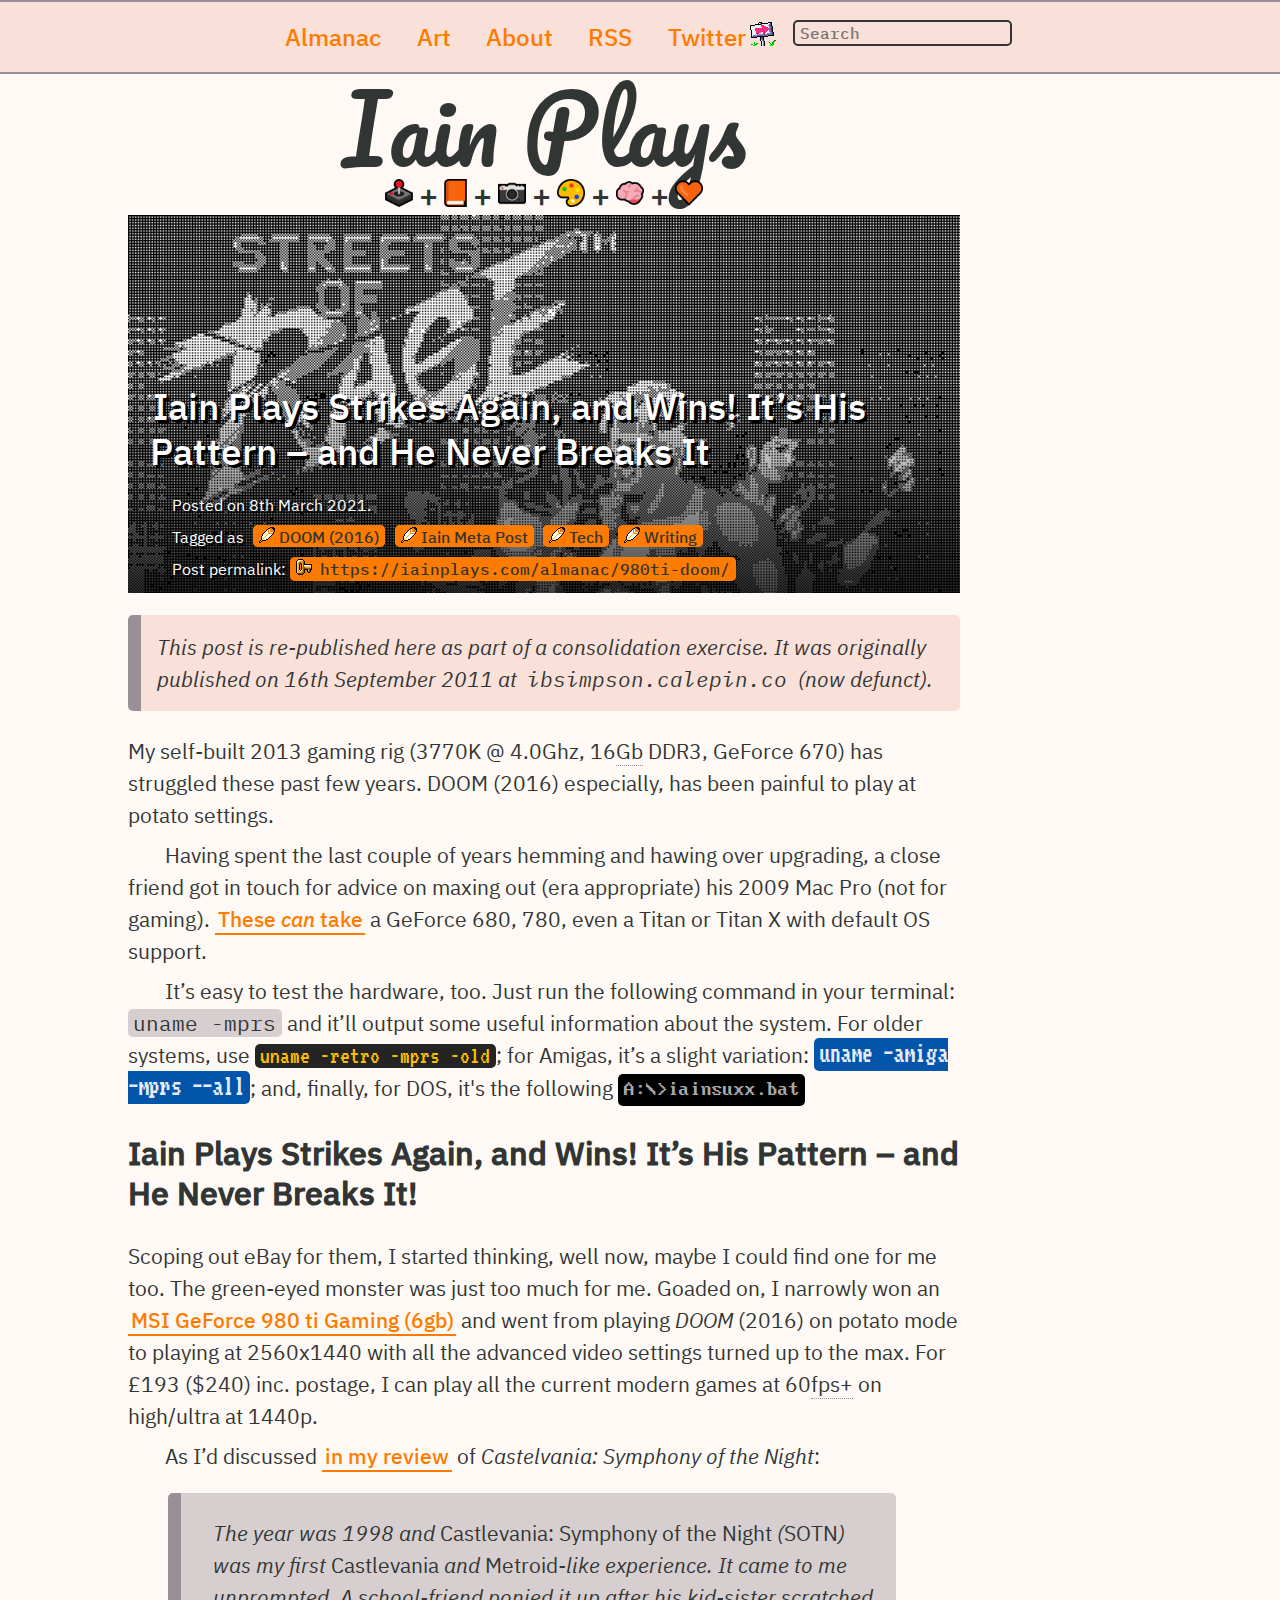
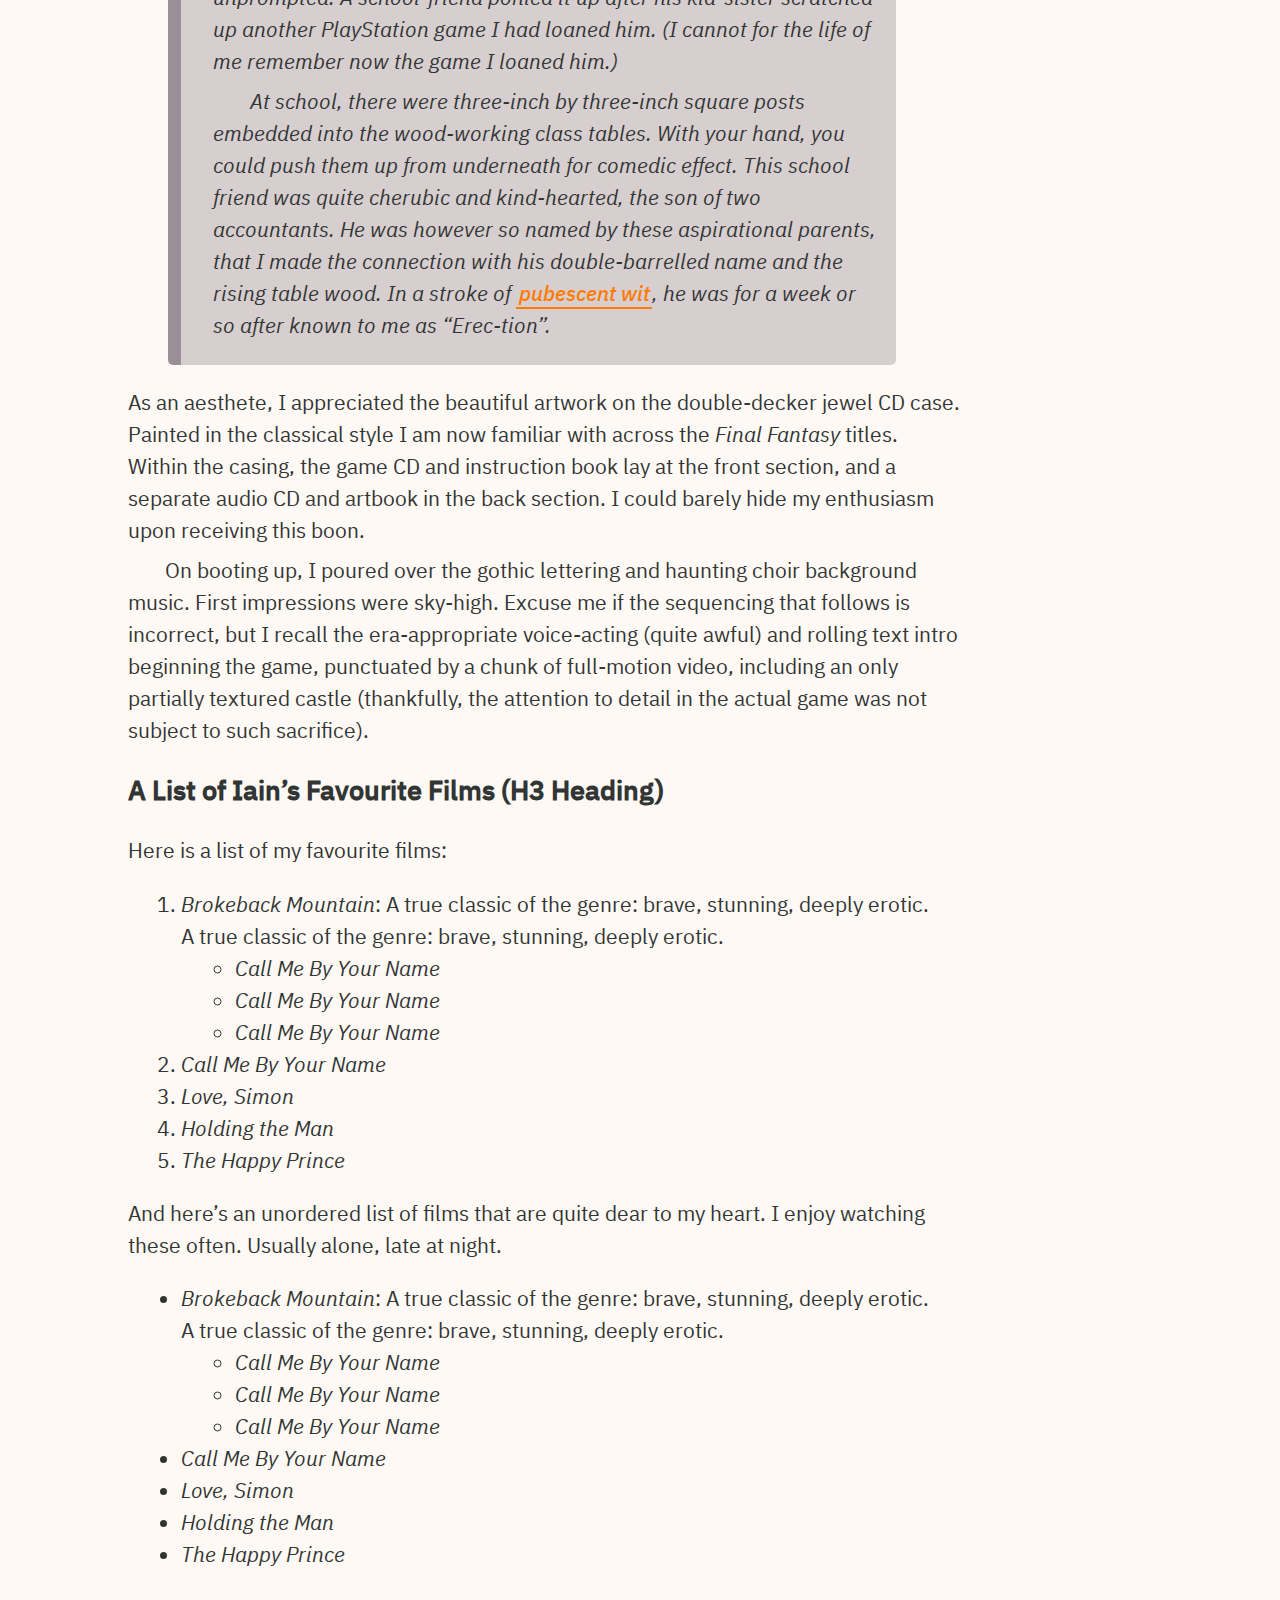
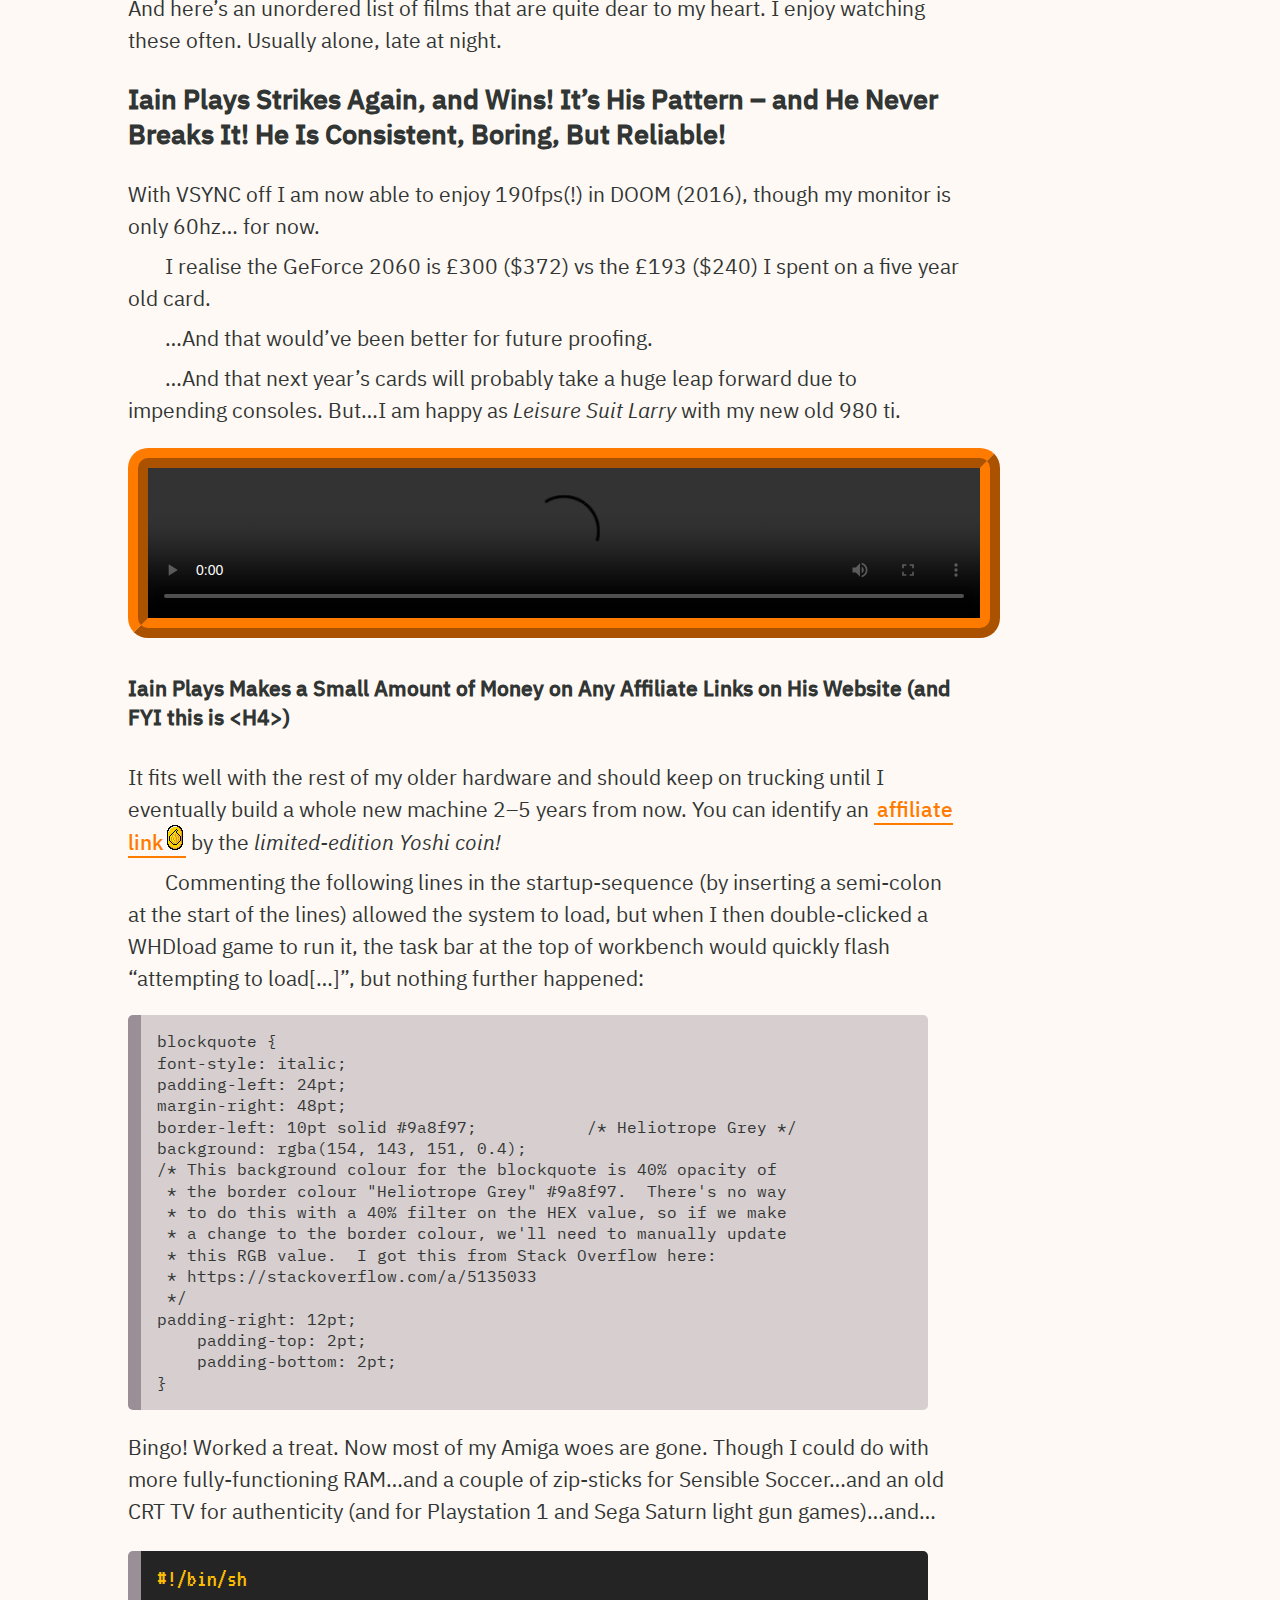
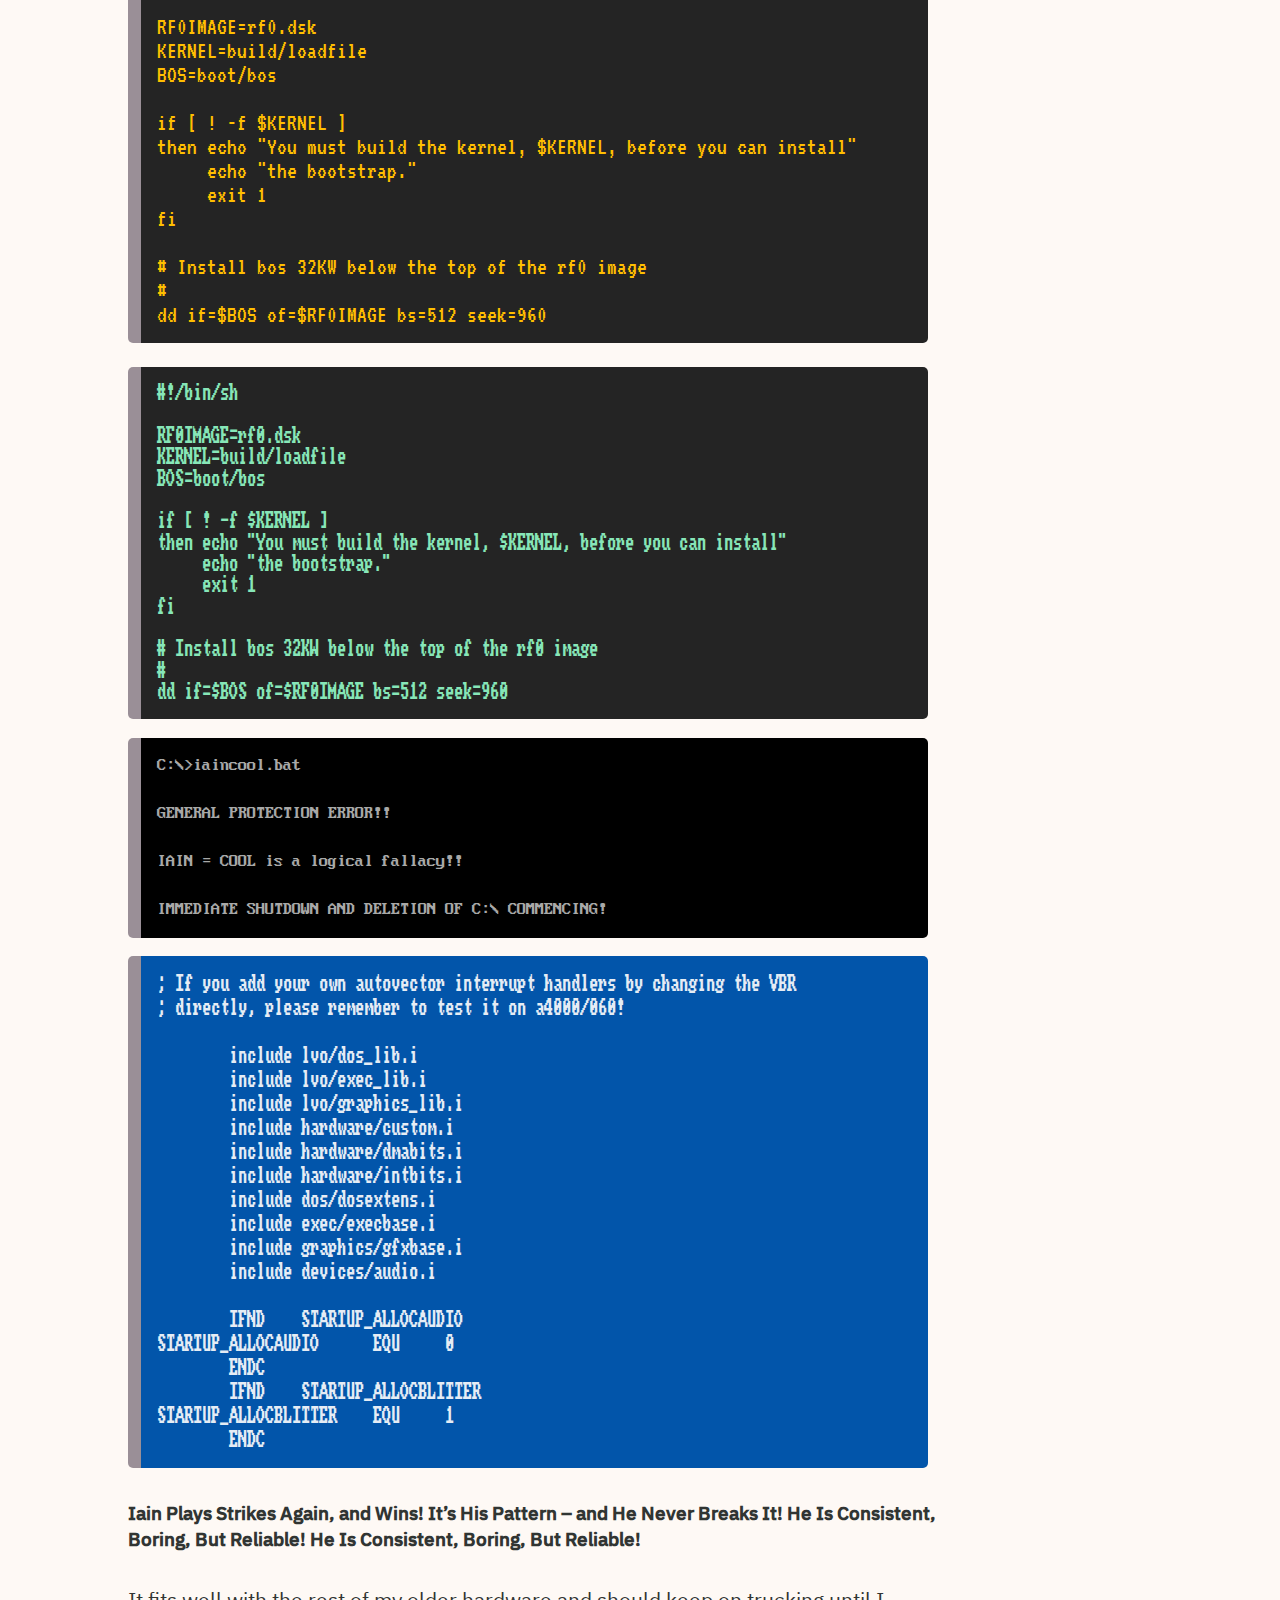
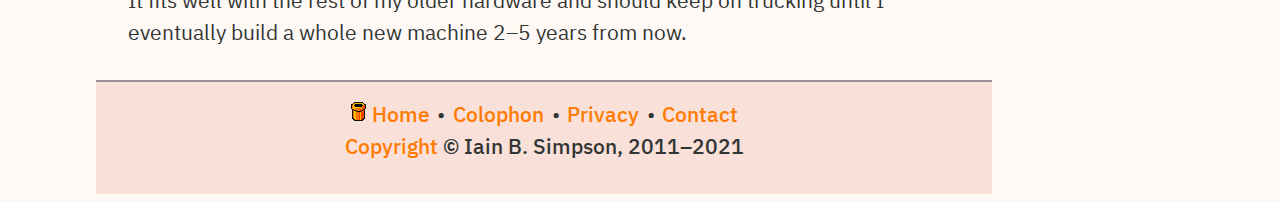
==== commit cee49e69: "design: Removed Onion Samson emoji; removed categories link." ====
--- a/post.html
+++ b/post.html
@@ -126,11 +126,6 @@
 
             <a href  = "https://iainplays.com/"
                title = "Games. Words. Photos. Art. Opinion. Heart.">
-                <img src    = "elements/emoji/onion-samson.png"
-                     height = "28pt" />
-
-                =
-
                 <img src    = "elements/emoji/games.png"
                      height = "28pt" />
 
@@ -170,15 +165,14 @@
             Never Breaks It</a></h1>
 
 <div class="post-metadata">
-    Posted on 29th June 2020 to the
-    <a href="category.html" class="category-link">Gaming</a> category.
+    Posted on 8th March 2021.
     <br />
     Tagged as 
     <a href="tag.html" class="tag-link">DOOM (2016)</a>
     <a href="tag.html" class="tag-link">Iain Meta Post</a>
     <a href="tag.html" class="tag-link">Tech</a>
     <a href="tag.html" class="tag-link">Writing</a>
-    <br>
+    <br />
     Post permalink: 
     <a href="post.html"
        class="permalink-link">https://iainplays.com/almanac/980ti-doom/</a>
--- a/css/styles.css
+++ b/css/styles.css
@@ -1,5 +1,5 @@
 /*
- *   ▄███████▄  ▄█████▄  ███▄▄▄▄     ▄██████▄  ▄█████▄   ▄█        ▄████████
+ *   ▄███████▄  ▄█████▄  ██▄███▄     ▄██████▄  ▄█████▄   ▄█        ▄████████
  *  ███    ███ ███   ███ ███▀▀▀██▄  ███    ██ ███   ███ ███       ███     █▀
  *  ███    █▀  ███   ███ ███   ███  ███       ███   ███ ███       ███
  *  ███        ███   ███ ███   ███ ▀████████▄ ███   ███ ███      ▄███▄▄▄
@@ -256,8 +256,8 @@
     max-width:    64ch;
     font-size:    16pt;
     font-weight:  400;
-    font-family: 'IBM Plex Serif',
-                  serif;
+    font-family: 'IBM Plex Sans',
+                  sans-serif;
     line-height:  24pt;
 }
 
@@ -285,7 +285,7 @@
  *  previous one (h1 = 28pt, h2 = 24pt, and so on).
  *
  *  h5 is 14pt -- only 2pt smaller than h4 and the same size as body
- *  text.  The use of bold IBM Plex Sans differentiates it from body.
+ *  text.
  *
  *  The line-height is the point-size +6pt (h1: 28 + 6 = 34pt).  This is
  *  also true for h5.
@@ -782,8 +782,7 @@
     .post-metadata {
     /*  This code styles the post's metadata that sits on top of the
      *  header image.  To visually reinforce that this information is
-     *  secondary to the body text, it's smaller.  To differentiate
-     *  further, it's in Plex Sans.
+     *  secondary to the body text, it's smaller.
      */
         font-family: 'IBM Plex Sans',
                       sans-serif;
--- a/css/webfonts.css
+++ b/css/webfonts.css
@@ -693,6 +693,33 @@
 
 
 /*
+ *  ╔═╗╔═╗╦═╗╔╦╗╔═╗╔╗╔╔═╗╔╗╔╔╦╗  ╔╦╗╔═╗╦═╗╦╔═╔═╗╦═╗
+ *  ╠═╝║╣ ╠╦╝║║║╠═╣║║║║╣ ║║║ ║   ║║║╠═╣╠╦╝╠╩╗║╣ ╠╦╝
+ *  ╩  ╚═╝╩╚═╩ ╩╩ ╩╝╚╝╚═╝╝╚╝ ╩   ╩ ╩╩ ╩╩╚═╩ ╩╚═╝╩╚═
+ *  Permanent Marker is the handwritten font used for some titles.
+ *
+ *  Permanent Marker is licensed under the Apache License, Version 2.0:
+ *  http://www.apache.org/licenses/LICENSE-2.0
+ *
+ *  This license does not extend to any other part of this website.
+ */
+
+@font-face {
+/*  Latin subset of Permanent Marker. */
+    font-family: 'Permanent Marker';
+    font-style:   normal;
+    font-weight:  400;
+    font-display: swap;
+    src: local('Permanent Marker Regular'),
+         local('PermanentMarker-Regular'),
+         url(../fonts/permanent-marker/400.woff2) format('woff2'),
+         url(../fonts/permanent-marker/400.woff)  format('woff'),
+         url(../fonts/permanent-marker/400.ttf)   format('truetype'),
+         url(../fonts/permanent-marker/400.eot)   format('embedded-opentype');
+}
+
+
+/*
  *  ╦  ╦╔═╗╔╦╗╔═╗╦╦═╗╔═╗
  *  ╚╗╔╝╠═╣║║║╠═╝║╠╦╝║ ║
  *   ╚╝ ╩ ╩╩ ╩╩  ╩╩╚═╚═╝
@@ -712,10 +739,10 @@
     font-style:   normal;
     font-display: swap;
     src: local('Vampiro One'),
-         url('../fonts/vampiro-one/regular.woff2') format('woff2'),
-         url('../fonts/vampiro-one/regular.woff')  format('woff'),
-         url('../fonts/vampiro-one/regular.ttf')   format('truetype'),
-         url('../fonts/vampiro-one/regular.eot')   format('embedded-opentype');
+         url('../fonts/vampiro-one/400.woff2') format('woff2'),
+         url('../fonts/vampiro-one/400.woff')  format('woff'),
+         url('../fonts/vampiro-one/400.ttf')   format('truetype'),
+         url('../fonts/vampiro-one/400.eot')   format('embedded-opentype');
          }
 
 
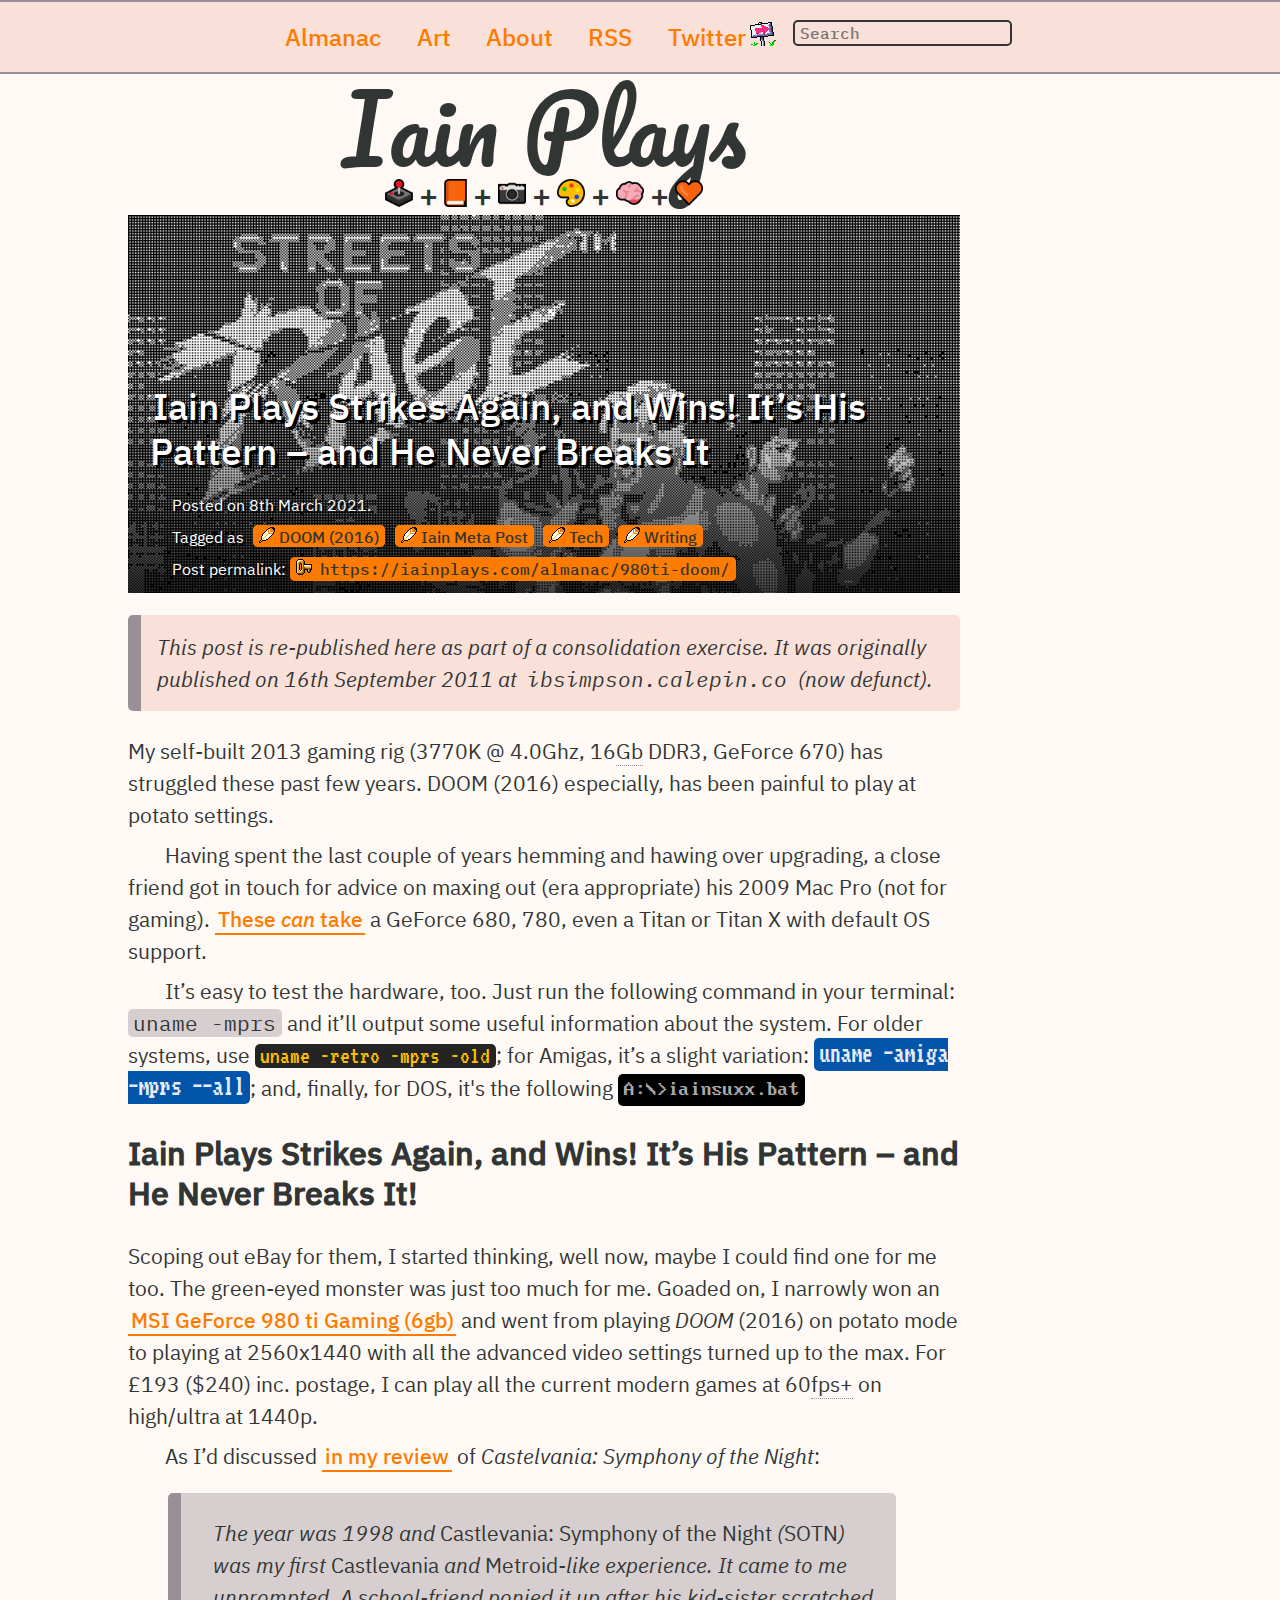
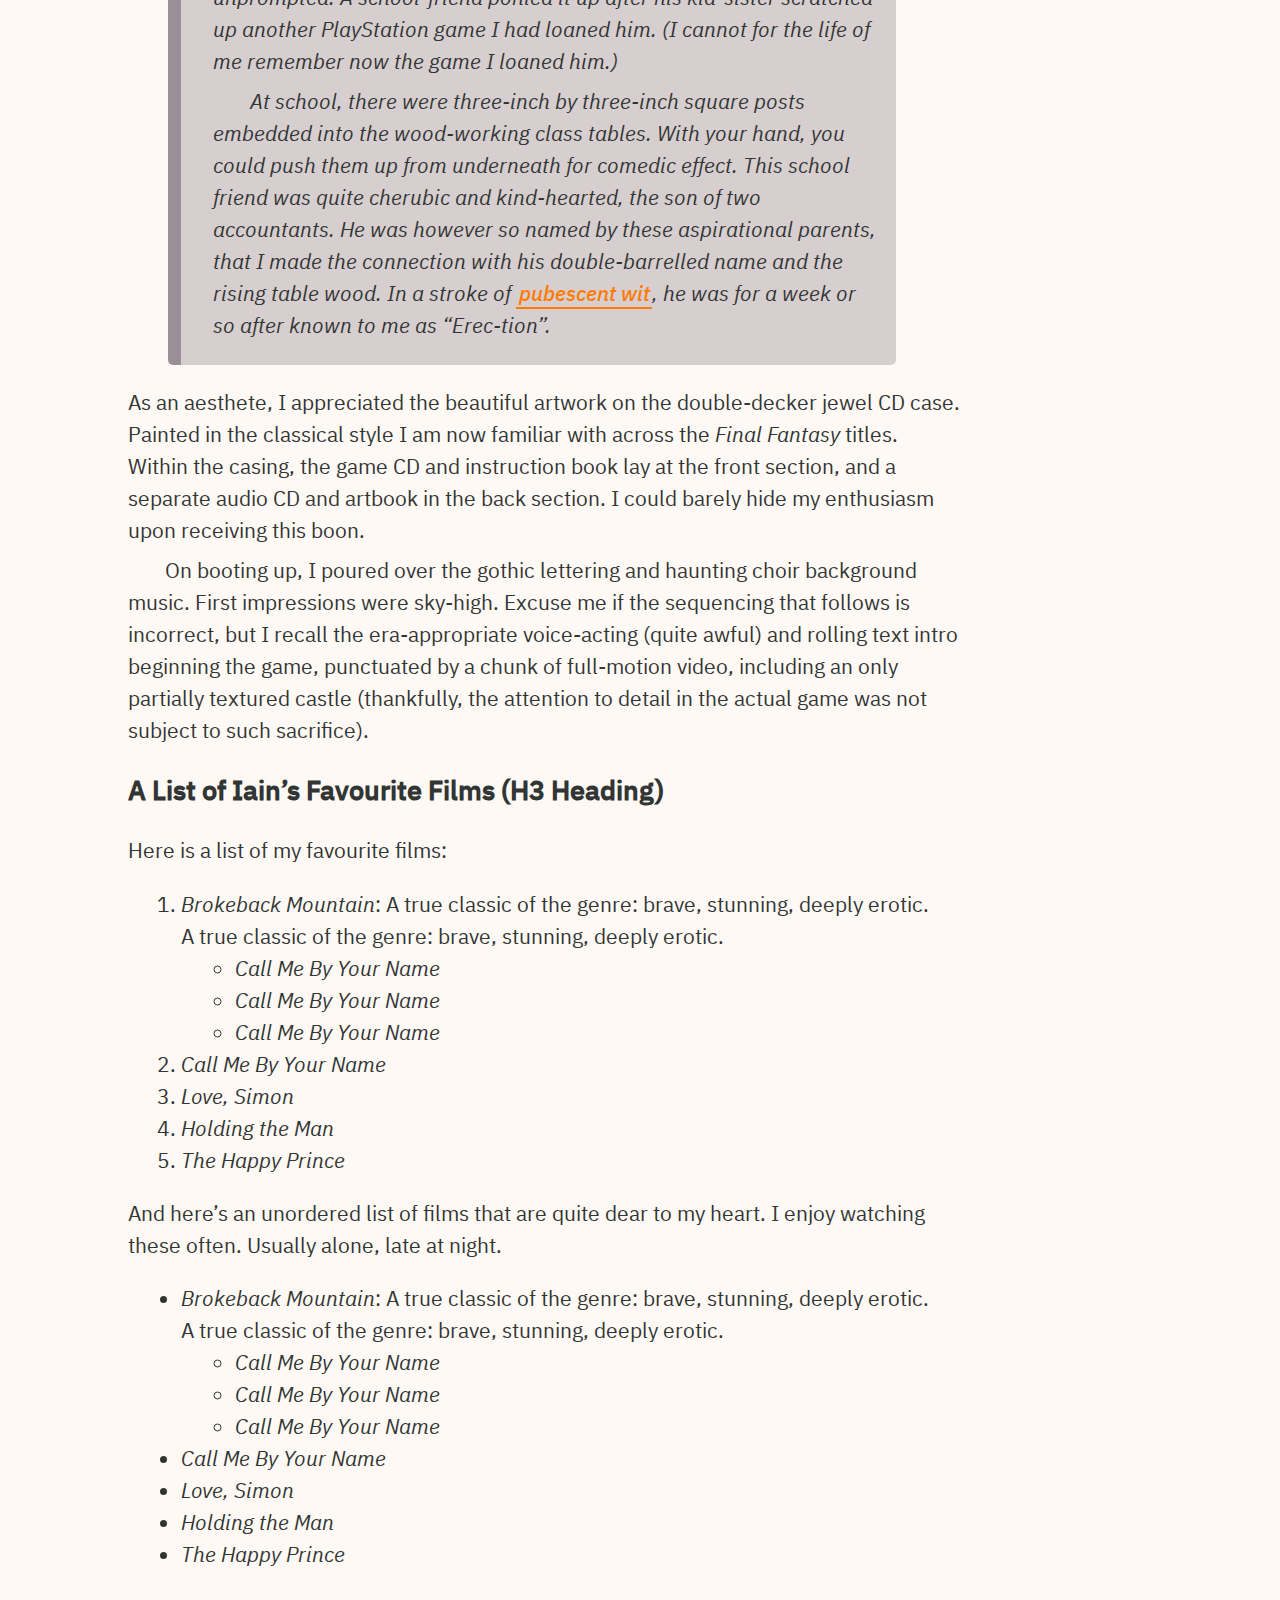
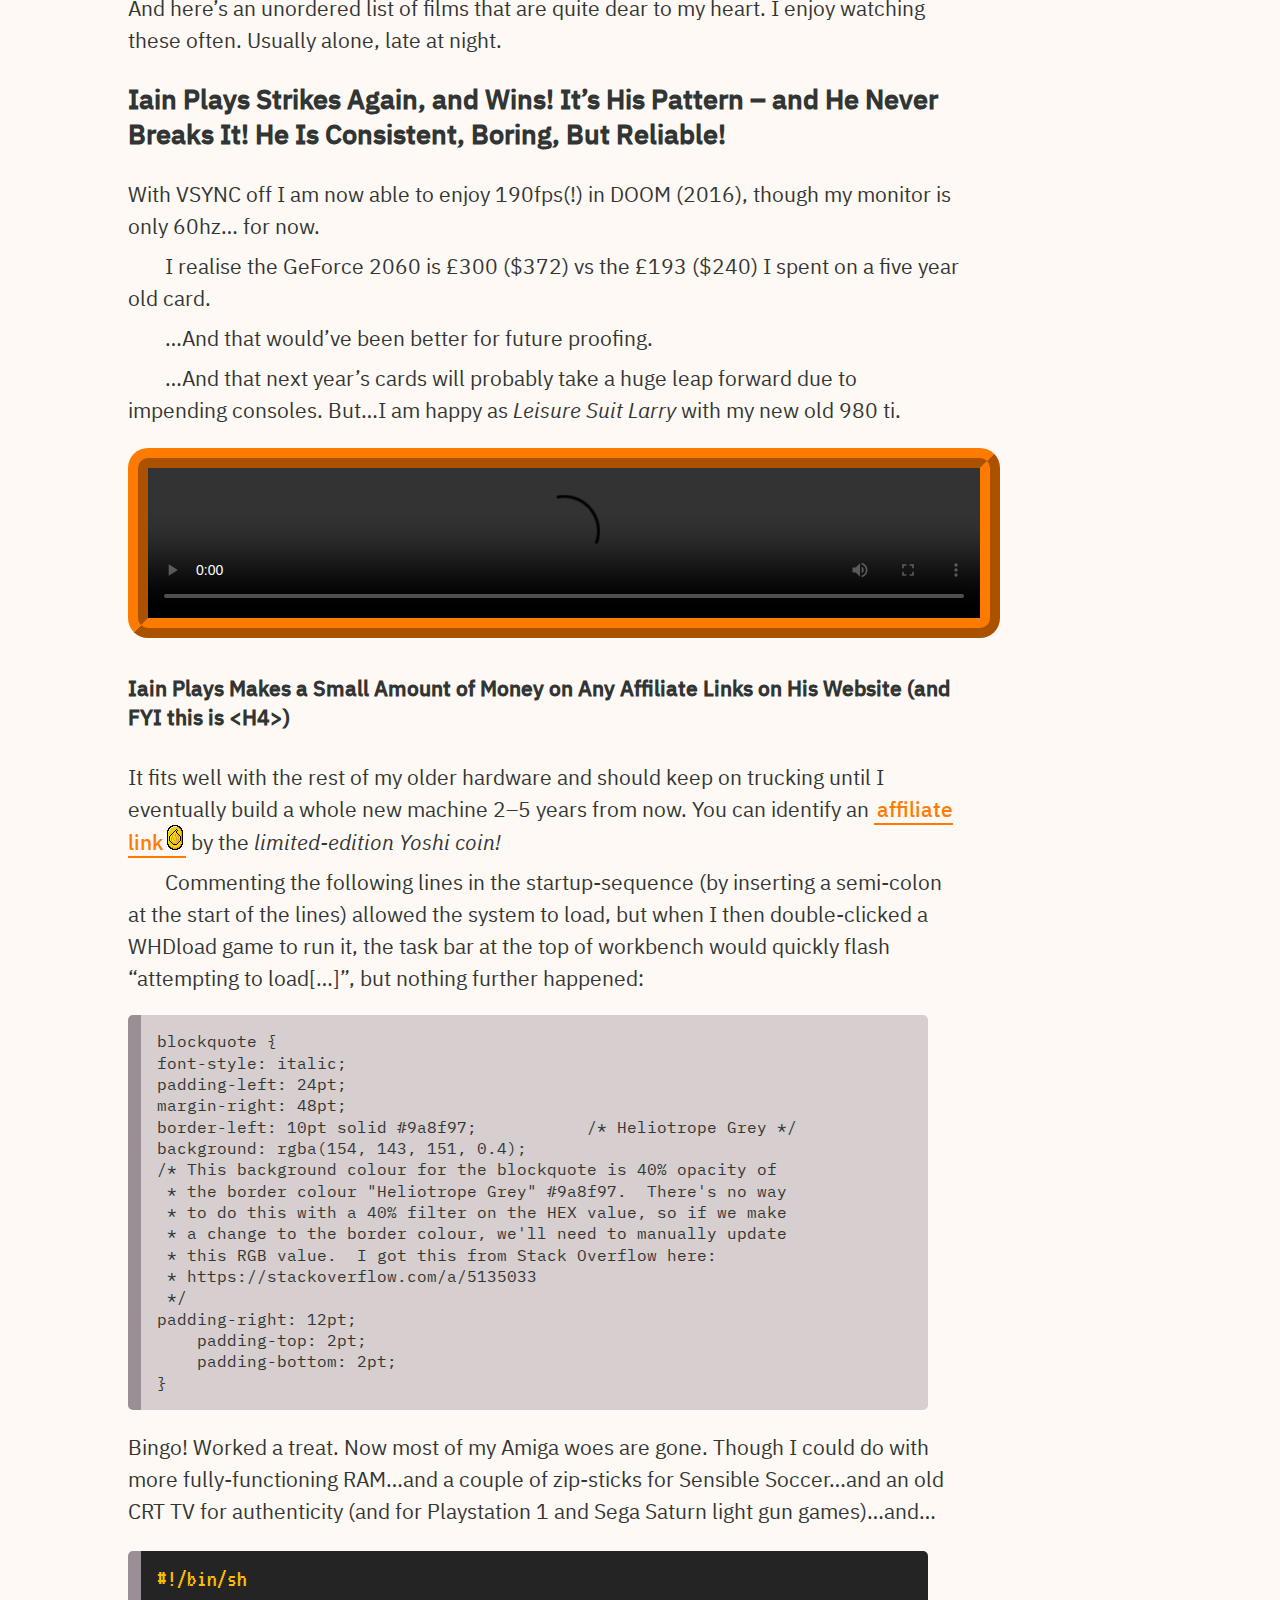
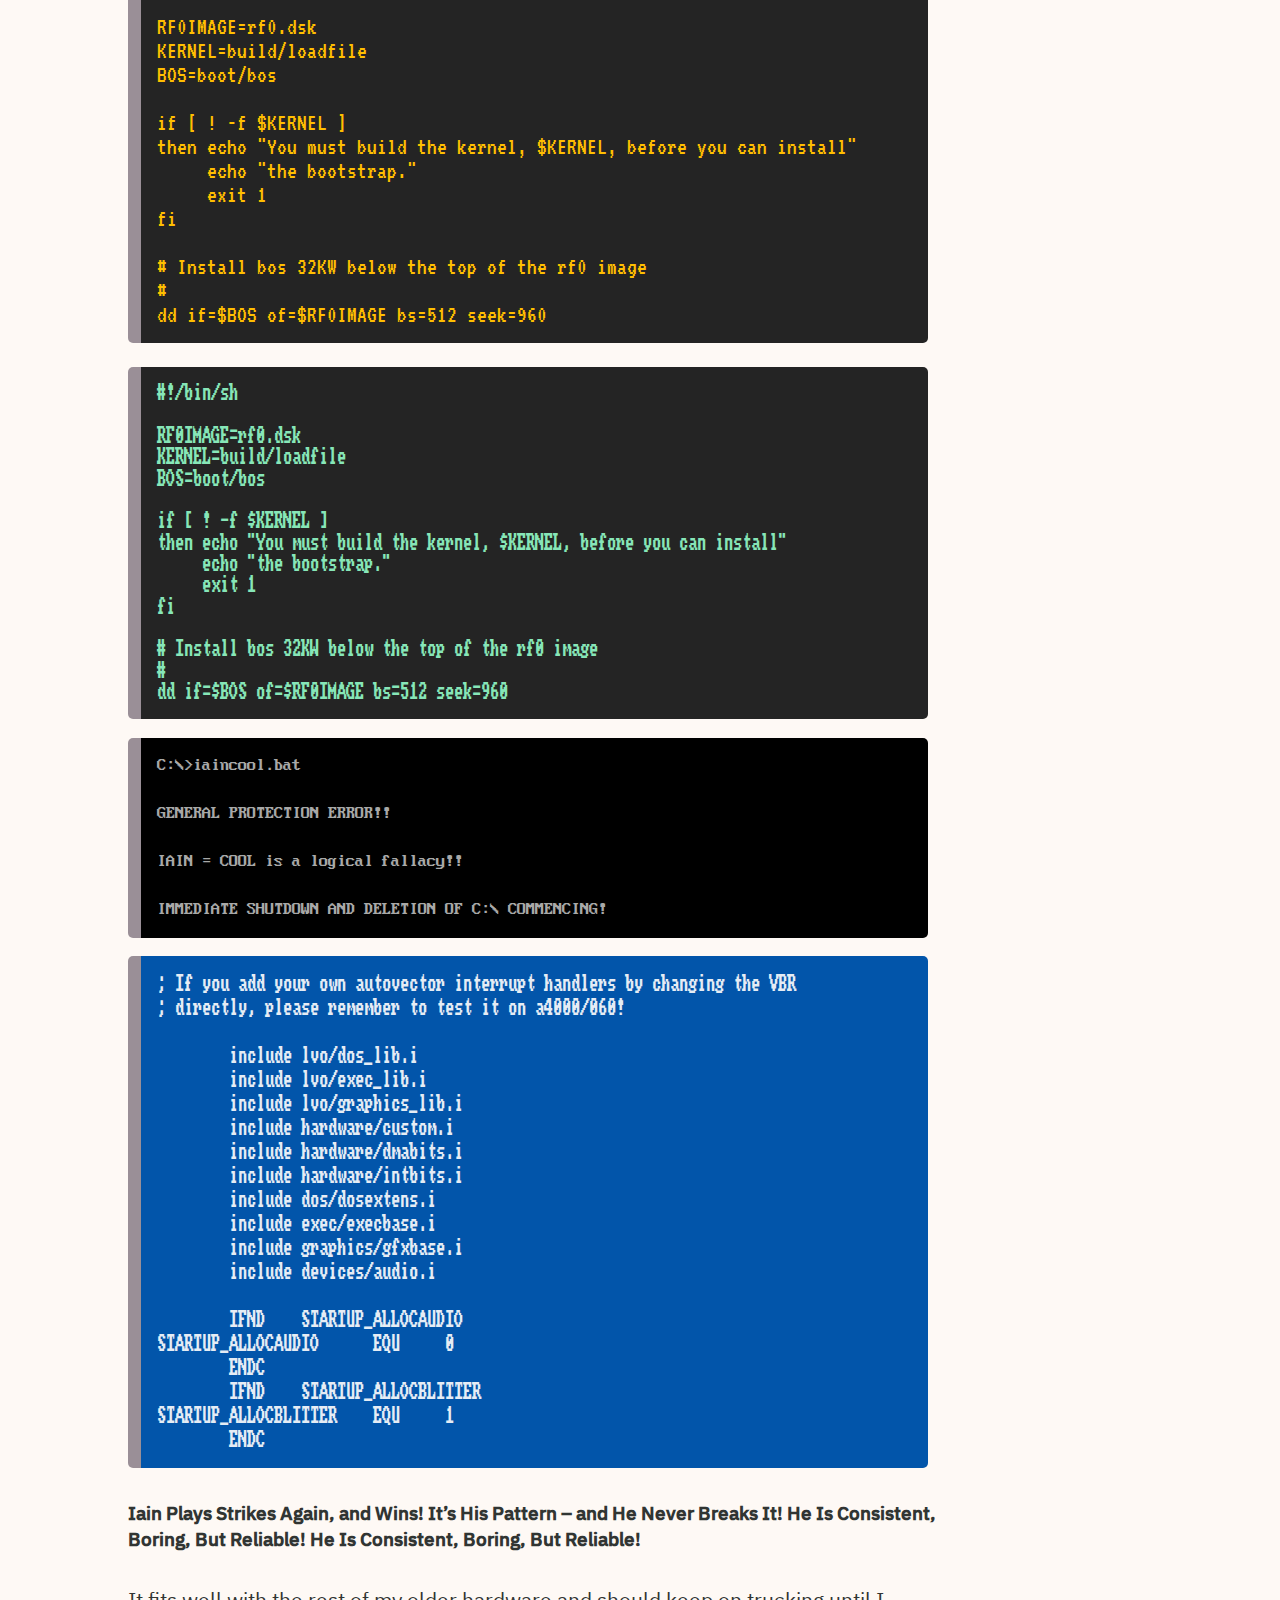
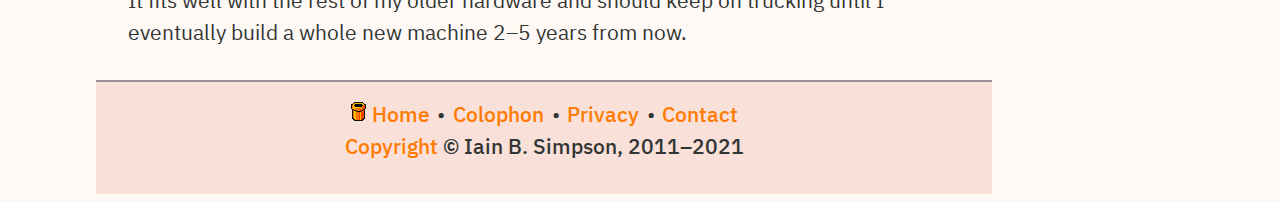
==== commit 84d51105: "design: Updated favicon to use green/lightbleed colours." ====
--- a/post.html
+++ b/post.html
@@ -38,8 +38,11 @@
     <meta charset = "utf-8">
 
     <!-- Uses the 16px-iain.png icon as a favico. -->
+
+
+
         <link href = "[data-uri]
-                      [base64]
+                      [base64]
                       [base64]
                       [base64]"
               id   = "favicon"
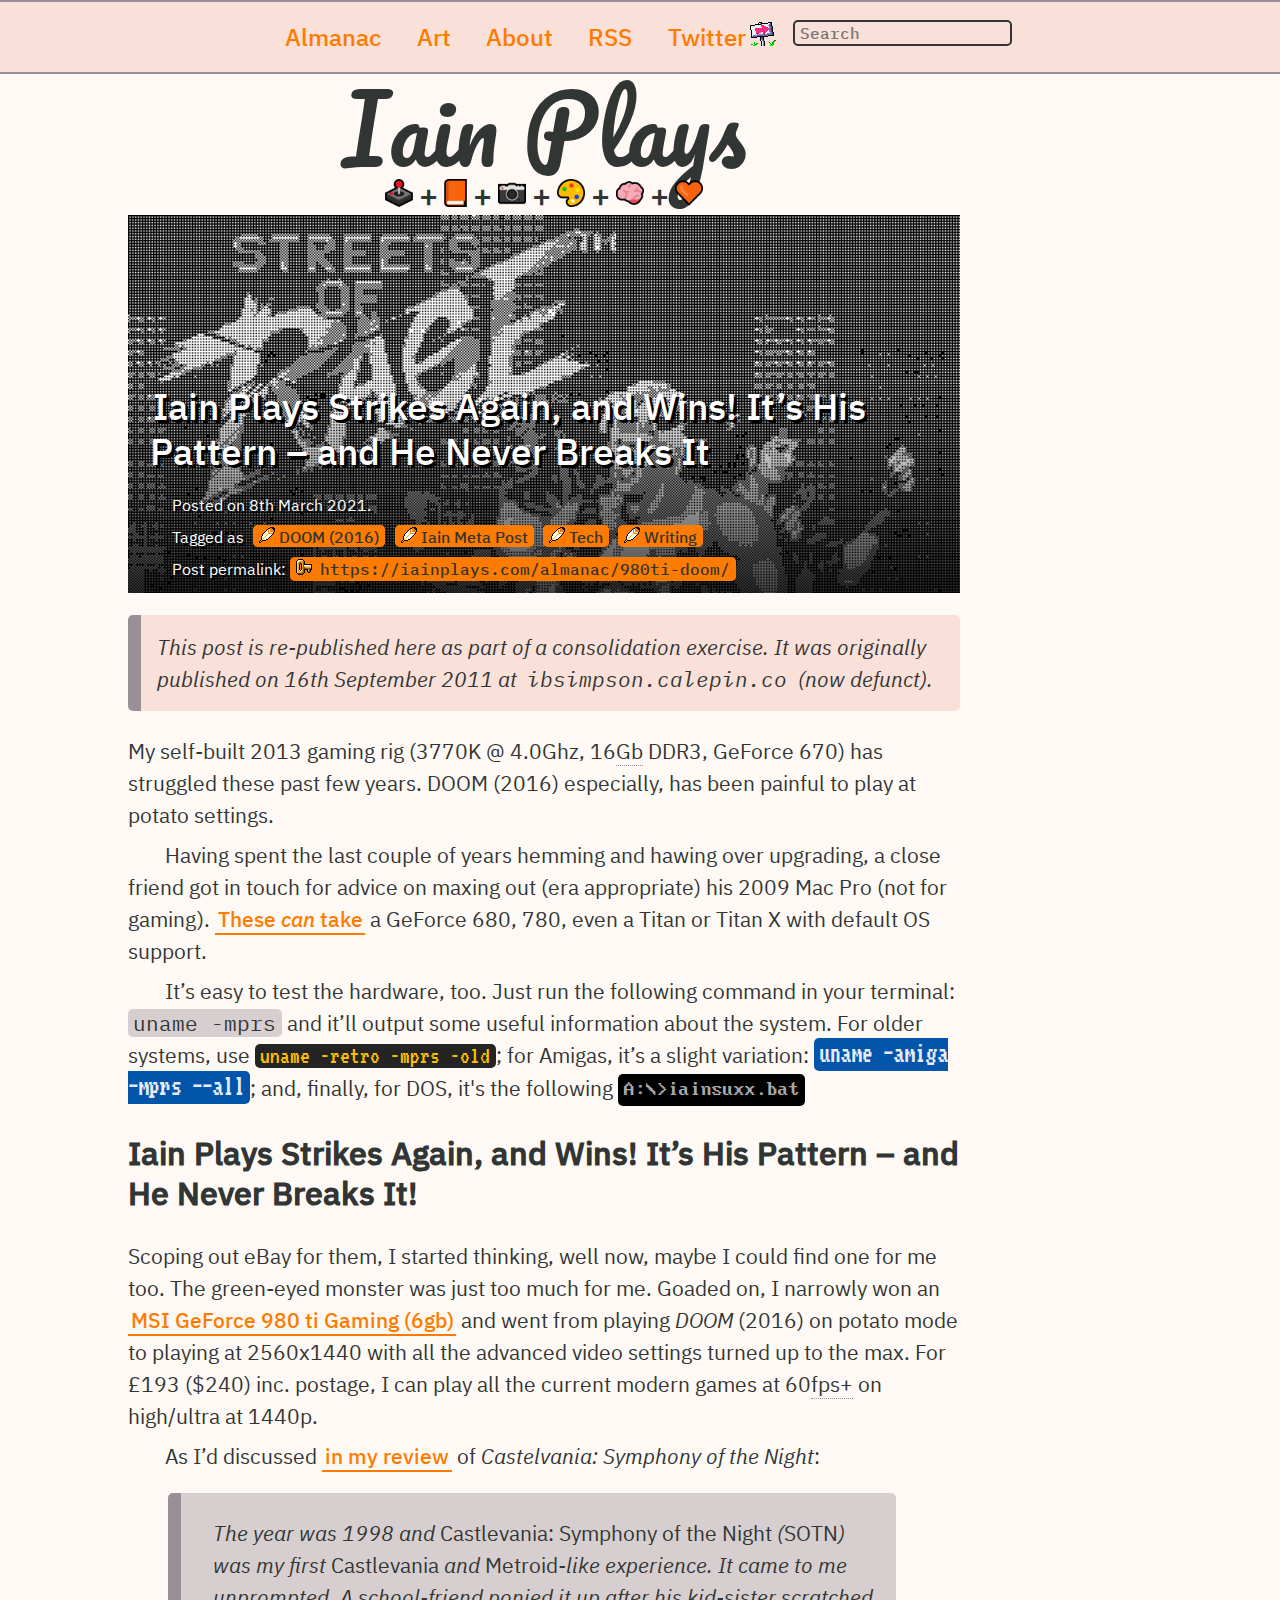
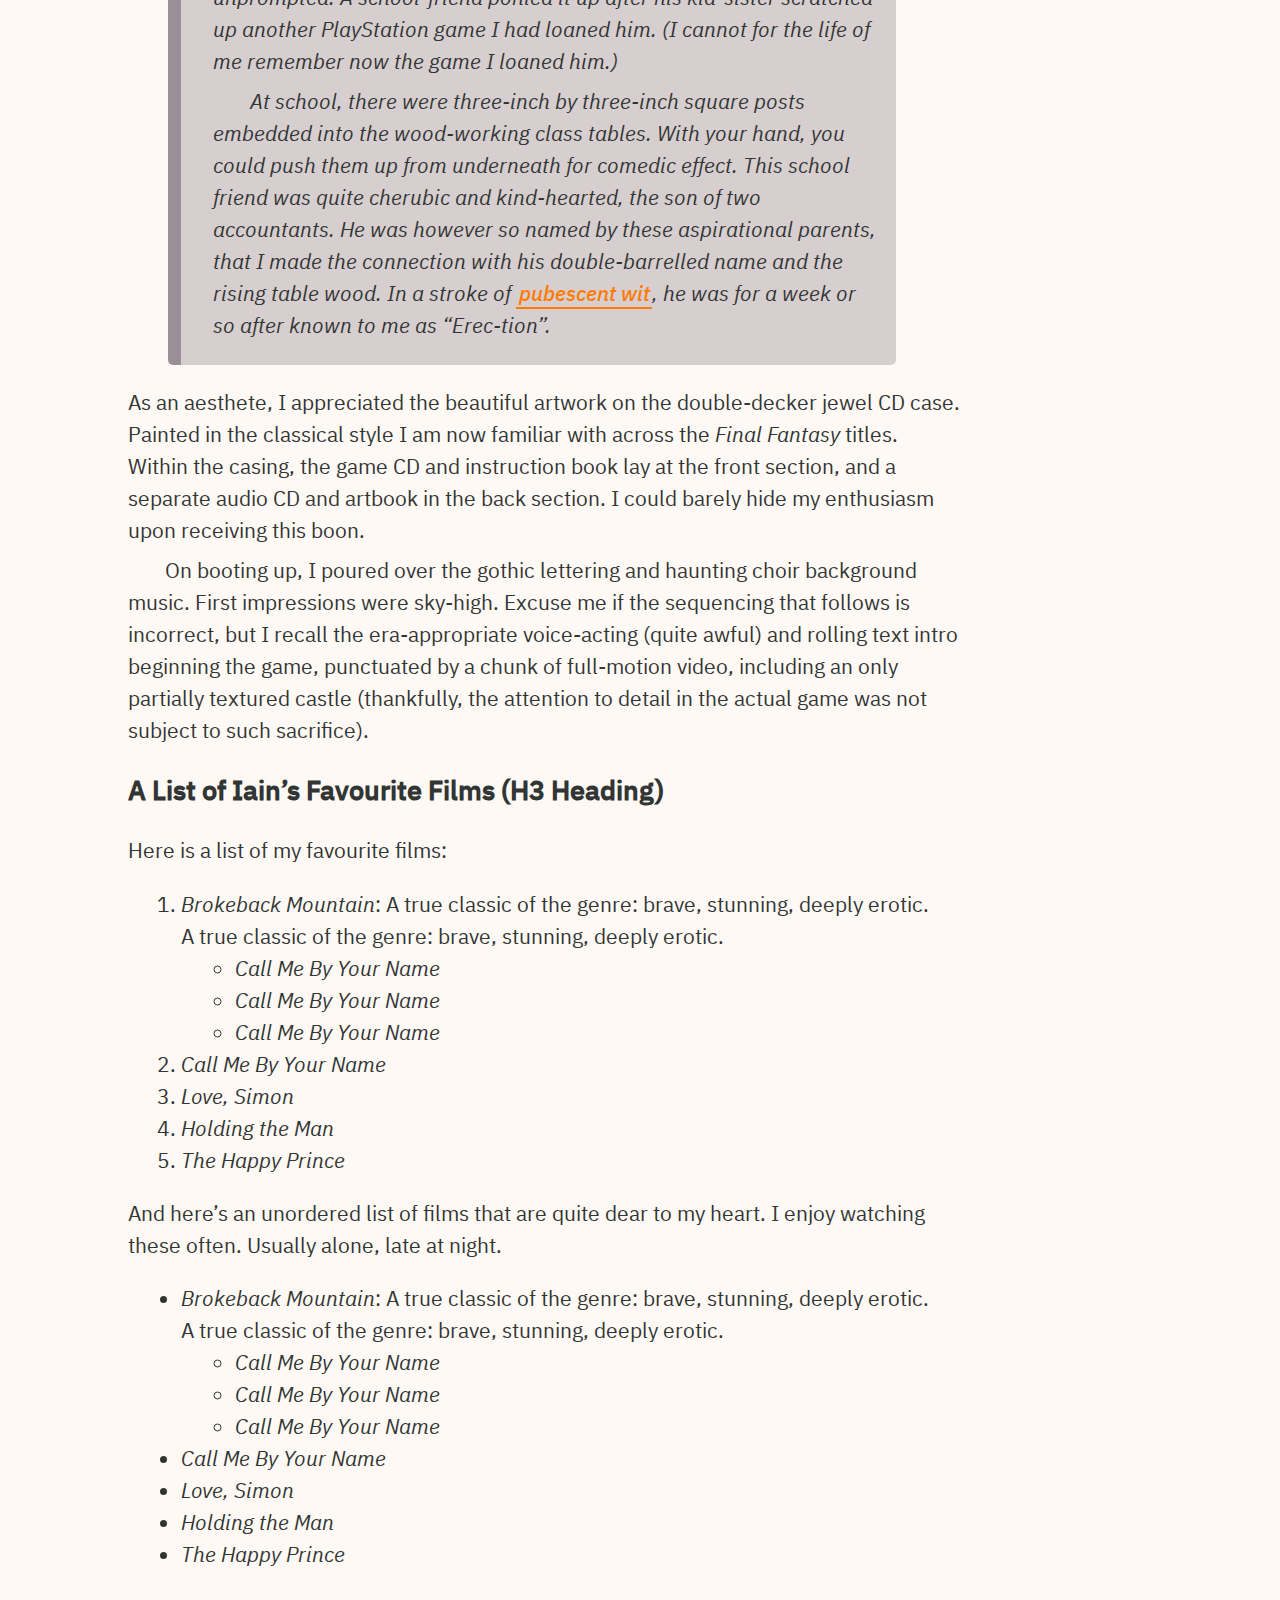
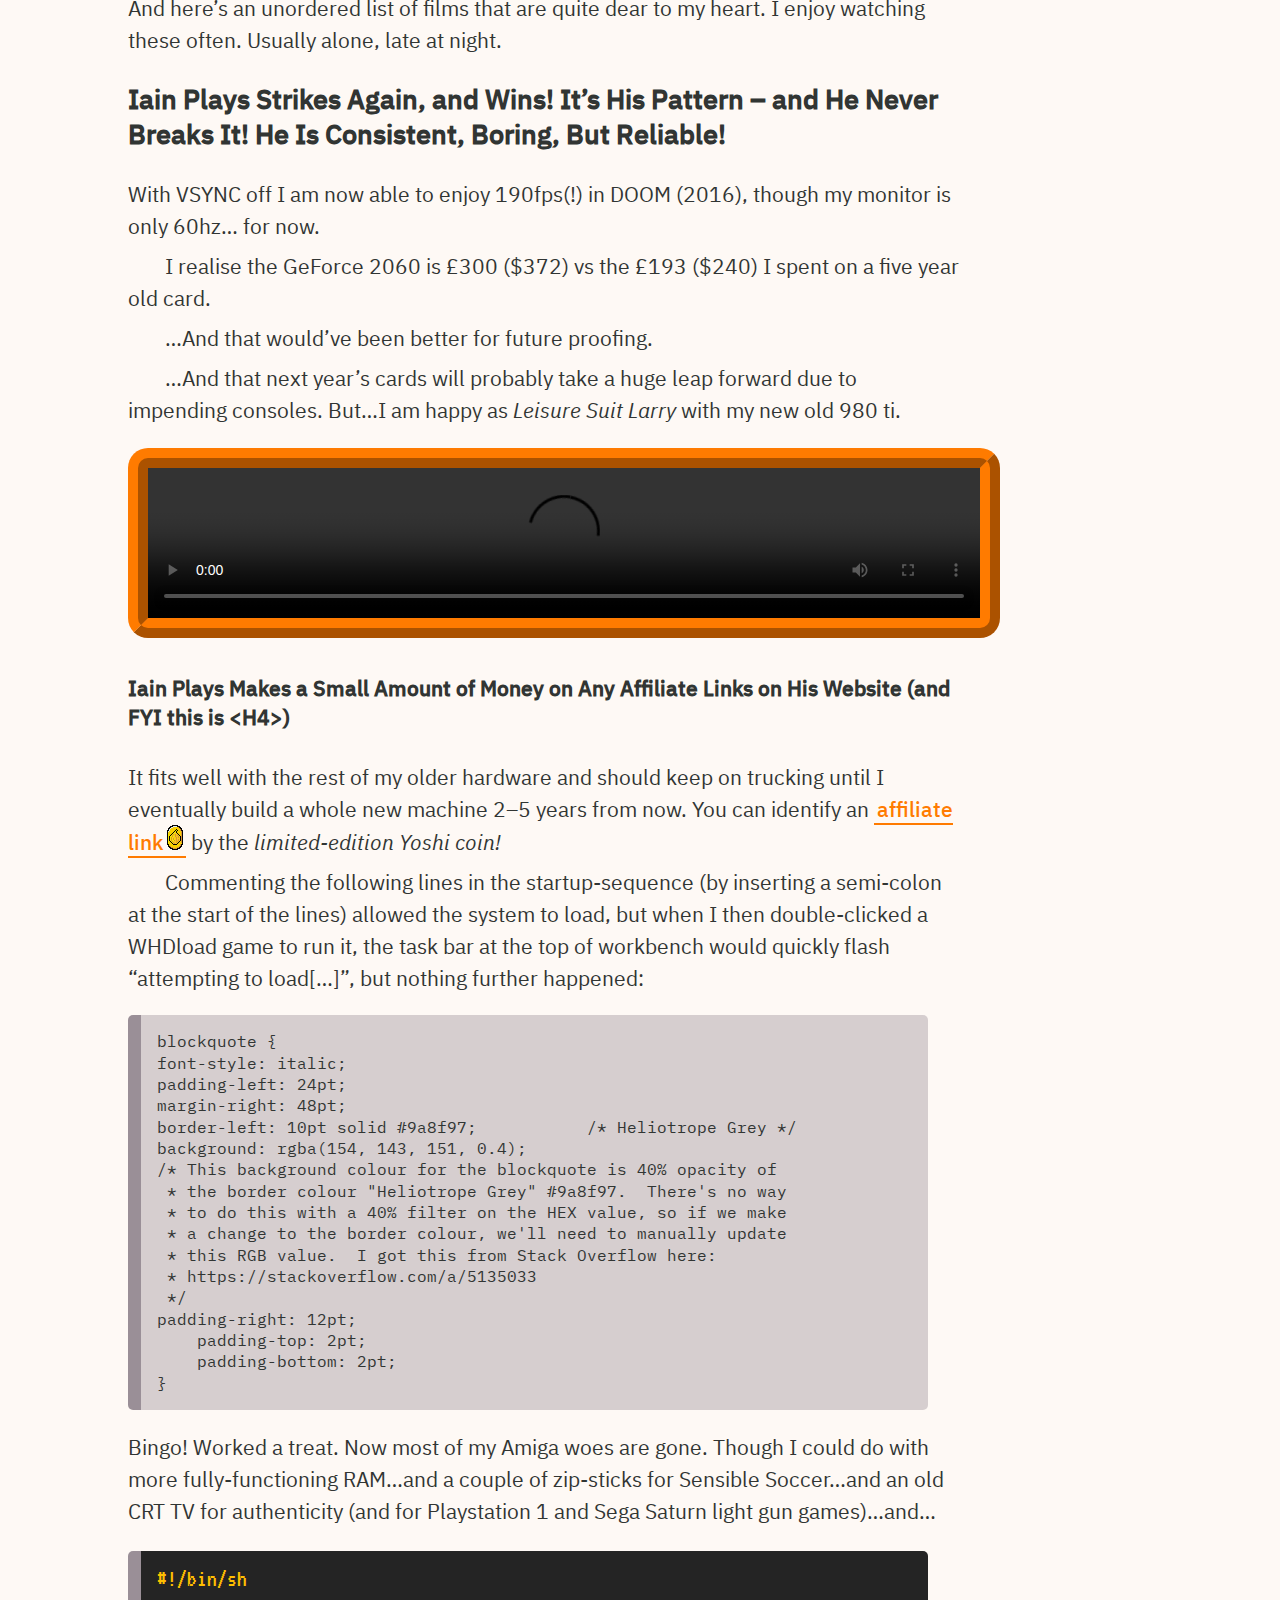
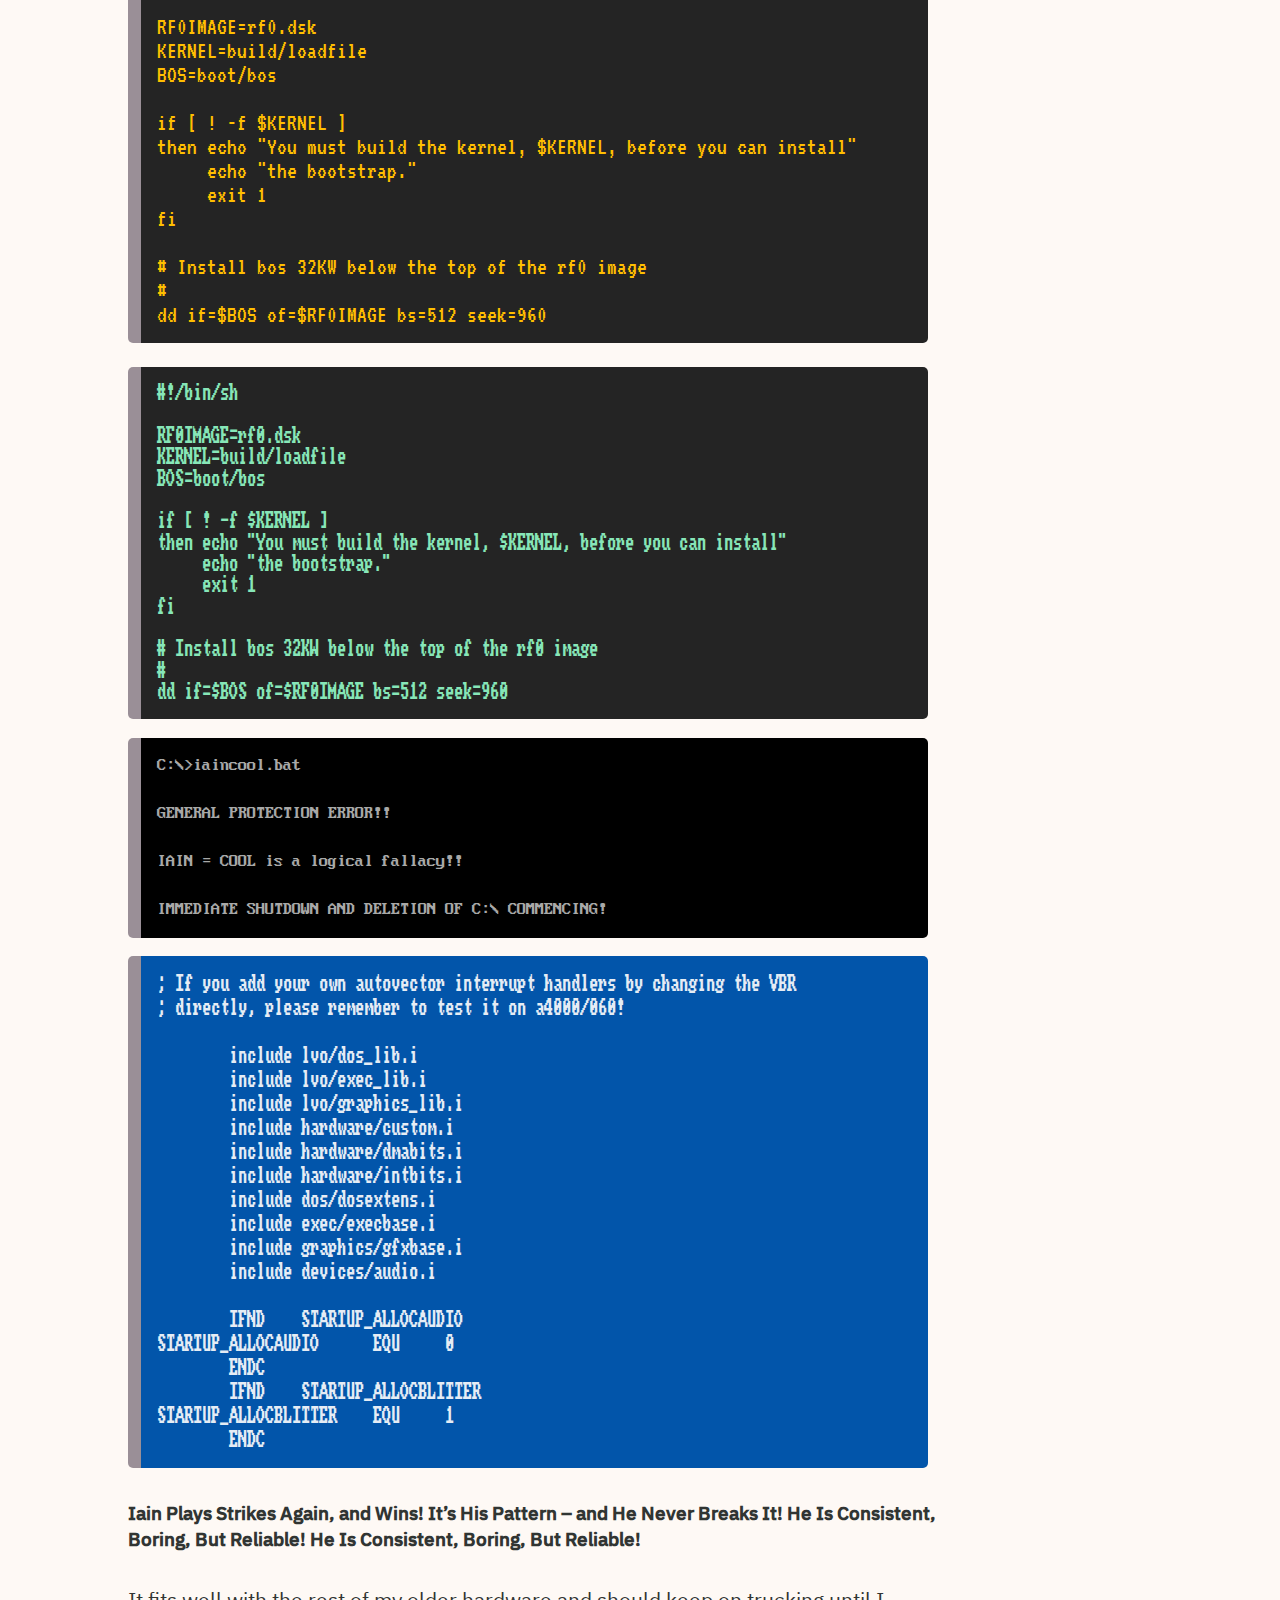
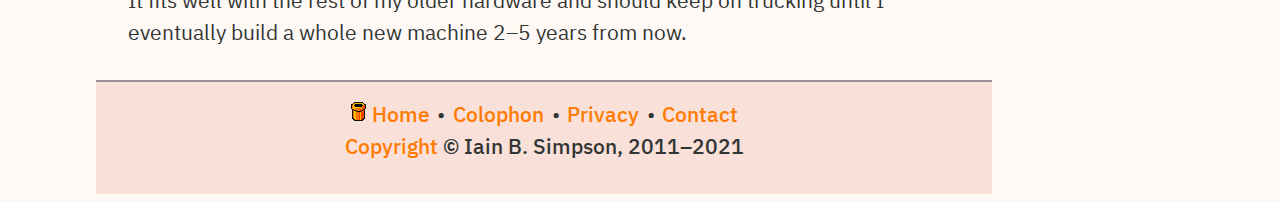
==== commit c4d744c5: "design: Added header emojis as inline base64-encoded assets." ====
--- a/post.html
+++ b/post.html
@@ -129,32 +129,361 @@
 
             <a href  = "https://iainplays.com/"
                title = "Games. Words. Photos. Art. Opinion. Heart.">
-                <img src    = "elements/emoji/games.png"
+            <!-- This is games.png (Joystick) emoji in base64. -->
+                <img src    = "[data-uri]
+                               [base64]
+                               [base64]
+                               [base64]
+                               [base64]
+                               [base64]
+                               [base64]
+                               [base64]
+                               [base64]
+                               [base64]
+                               [base64]
+                               [base64]
+                               [base64]
+                               [base64]
+                               [base64]
+                               [base64]
+                               [base64]
+                               [base64]
+                               [base64]
+                               [base64]
+                               [base64]
+                               [base64]
+                               [base64]
+                               [base64]
+                               [base64]
+                               [base64]
+                               [base64]
+                               [base64]
+                               [base64]
+                               [base64]
+                               [base64]
+                               [base64]
+                               [base64]
+                               [base64]
+                               [base64]
+                               [base64]
+                               [base64]
+                               [base64]
+                               [base64]
+                               [base64]
+                               [base64]
+                               [base64]
+                               [base64]
+                               [base64]
+                               [base64]
+                               [base64]
+                               [base64]
+                               [base64]
+                               [base64]
+                               [base64]
+                               [base64]
+                               [base64]
+                               [base64]
+                               [base64]
+                               [base64]"
                      height = "28pt" />
 
                 +
 
-                <img src    = "elements/emoji/words.png"
+            <!-- This is words.png (Book) emoji in base64. -->
+                <img src    = "[data-uri]
+                               [base64]
+                               [base64]
+                               [base64]
+                               [base64]
+                               [base64]
+                               [base64]
+                               [base64]
+                               [base64]
+                               [base64]
+                               [base64]
+                               [base64]
+                               [base64]
+                               [base64]
+                               [base64]
+                               [base64]
+                               [base64]
+                               [base64]
+                               [base64]
+                               [base64]
+                               [base64]
+                               [base64]
+                               [base64]
+                               [base64]
+                               [base64]
+                               [base64]"
                      height = "28pt" />
 
                 +
 
-                <img src    = "elements/emoji/photos.png"
+            <!-- This is photos.png (Camera) emoji in base64. -->
+                <img src    = "[data-uri]
+                               [base64]
+                               [base64]
+                               [base64]
+                               [base64]
+                               [base64]
+                               [base64]
+                               [base64]
+                               [base64]
+                               [base64]
+                               [base64]
+                               [base64]
+                               [base64]
+                               [base64]
+                               [base64]
+                               [base64]
+                               [base64]
+                               [base64]
+                               [base64]
+                               [base64]
+                               [base64]
+                               [base64]
+                               [base64]
+                               [base64]
+                               [base64]
+                               [base64]
+                               [base64]
+                               [base64]
+                               [base64]
+                               [base64]
+                               [base64]
+                               [base64]
+                               [base64]
+                               [base64]
+                               [base64]
+                               [base64]
+                               [base64]
+                               [base64]
+                               [base64]
+                               [base64]
+                               [base64]
+                               [base64]
+                               [base64]
+                               [base64]
+                               [base64]
+                               [base64]
+                               [base64]
+                               [base64]
+                               [base64]
+                               [base64]
+                               [base64]
+                               [base64]
+                               [base64]
+                               [base64]"
                      height = "28pt" />
 
                 +
 
-                <img src    = "elements/emoji/art.png"
+            <!-- This is art.png (Artists' Palette) emoji in base64. -->
+                <img src    = "[data-uri]
+                               [base64]
+                               [base64]
+                               [base64]
+                               [base64]
+                               [base64]
+                               [base64]
+                               [base64]
+                               [base64]
+                               [base64]
+                               [base64]
+                               [base64]
+                               [base64]
+                               [base64]
+                               [base64]
+                               [base64]
+                               [base64]
+                               [base64]
+                               [base64]
+                               [base64]
+                               [base64]
+                               [base64]
+                               [base64]
+                               [base64]
+                               [base64]
+                               [base64]
+                               [base64]
+                               [base64]
+                               [base64]
+                               [base64]
+                               [base64]
+                               [base64]
+                               [base64]
+                               [base64]
+                               [base64]
+                               [base64]
+                               [base64]
+                               [base64]
+                               [base64]
+                               [base64]
+                               [base64]
+                               [base64]
+                               [base64]
+                               [base64]
+                               [base64]
+                               [base64]
+                               [base64]
+                               [base64]
+                               [base64]
+                               [base64]
+                               [base64]
+                               [base64]
+                               [base64]
+                               [base64]
+                               [base64]
+                               [base64]
+                               [base64]
+                               [base64]
+                               [base64]
+                               [base64]
+                               [base64]
+                               [base64]
+                               [base64]
+                               [base64]
+                               [base64]
+                               [base64]
+                               [base64]
+                               [base64]
+                               [base64]
+                               [base64]
+                               [base64]
+                               [base64]
+                               [base64]
+                               [base64]
+                               [base64]
+                               [base64]"
                      height = "28pt" />
 
                 +
 
-                <img src    = "elements/emoji/opinion.png"
+            <!-- This is opinion.png (Brain) emoji in base64. -->
+                <img src    = "[data-uri]
+                               [base64]
+                               [base64]
+                               [base64]
+                               [base64]
+                               [base64]
+                               [base64]
+                               [base64]
+                               [base64]
+                               [base64]
+                               [base64]
+                               [base64]
+                               [base64]
+                               [base64]
+                               [base64]
+                               [base64]
+                               [base64]
+                               [base64]
+                               [base64]
+                               [base64]
+                               [base64]
+                               [base64]
+                               [base64]
+                               [base64]
+                               [base64]
+                               [base64]
+                               [base64]
+                               [base64]
+                               [base64]
+                               [base64]
+                               [base64]
+                               [base64]
+                               [base64]
+                               [base64]
+                               [base64]
+                               [base64]
+                               [base64]
+                               [base64]
+                               [base64]
+                               [base64]
+                               [base64]
+                               [base64]
+                               [base64]
+                               [base64]
+                               [base64]
+                               [base64]
+                               [base64]
+                               [base64]
+                               [base64]
+                               [base64]
+                               [base64]
+                               [base64]
+                               [base64]
+                               [base64]
+                               [base64]
+                               [base64]
+                               [base64]
+                               [base64]
+                               [base64]
+                               [base64]
+                               [base64]
+                               [base64]
+                               [base64]
+                               [base64]
+                               [base64]
+                               [base64]
+                               [base64]
+                               [base64]
+                               [base64]"
                      height = "28pt" />
 
                 +
 
-                <img src    = "elements/emoji/heart.png"
+            <!-- This is heart.png (Orange Heart) emoji in base64. -->
+                <img src    = "[data-uri]
+                               [base64]
+                               [base64]
+                               [base64]
+                               [base64]
+                               [base64]
+                               [base64]
+                               [base64]
+                               [base64]
+                               [base64]
+                               [base64]
+                               [base64]
+                               [base64]
+                               [base64]
+                               [base64]
+                               [base64]
+                               [base64]
+                               [base64]
+                               [base64]
+                               [base64]
+                               [base64]
+                               [base64]
+                               [base64]
+                               [base64]
+                               [base64]
+                               [base64]
+                               [base64]
+                               [base64]
+                               [base64]
+                               [base64]
+                               [base64]
+                               [base64]
+                               [base64]
+                               [base64]
+                               [base64]
+                               [base64]
+                               [base64]
+                               [base64]
+                               [base64]
+                               [base64]
+                               [base64]
+                               [base64]
+                               [base64]
+                               [base64]
+                               [base64]
+                               [base64]
+                               [base64]
+                               [base64]
+                               [base64]"
                      height = "28pt" />
             </a>
         </div>
--- a/css/styles.css
+++ b/css/styles.css
@@ -690,12 +690,17 @@
 
 a.onion-dollars::after {
 /*  This is the code for affiliate links.  It appends the Onion coin
- *  image after the link.  Spacing between the coin and the link text
- *  is set by the image's transparent pixels.  This link style needs
- *  to be explicitly used by adding the code 'class="onion-dollars"'
- *  to the <a> tag.
- */
-    content: url(../elements/onion-coin.png);
+ *  image after the link; the image itself is base64-encoded in the
+ *  below 'content:' declaration.  Spacing between the coin and the link
+ *  text is set by the image's transparent pixels.
+ *
+ *  I can't neatly wrap this base64-encoded image because it doesn't
+ *  work when wrapped.
+ *
+ *  This link style needs to be explicitly used by adding the code
+ *  'class="onion-dollars"' to the <a> tag.
+ */
+    content: url('[data-uri]');
     margin:  0;                           /* Tightens this up nicely. */
     padding: 0;                           /* Tightens this up nicely. */
 }
@@ -703,12 +708,18 @@
     /*  Hover effect for affiliate links.  It replaces the coin with an
      *  identically sized animated PNG (APNG) file that shimmers like
      *  the Yoshi Coin in 'Super Mario World'; it uses exactly the same
-     *  colour sequence.  This *does not* work in any version of
-     *  Internet Explorer or the pre-Chromium versions of Microsoft
-     *  Edge.  It does fall back gracefully to the original PNG image in
-     *  those, so there's no ugly failure state with this.  Win-win!
-     */
-        content: url(../elements/onion-coin-shimmer.png);
+     *  colour sequence.  The image itself is base64-encoded in the
+     *  below 'content:' declaration.
+     *
+     *  I can't neatly wrap this based64-encoded image because it
+     *  doesn't work when wrapped.
+     *
+     *  This *does not* work in any version of Internet Explorer or the
+     *  pre-Chromium versions of Microsoft Edge.  It *does* fall back
+     *  gracefully to the original PNG image in those browsers, so
+     *  there's no ugly failure state with this.  Win-win!
+     */
+        content: url('[data-uri]');
     }
 
 a.home-link::before{
--- a/css/webfonts.css
+++ b/css/webfonts.css
@@ -9,7 +9,8 @@
  *
  *                  IAINPLAYS.COM serves all its own webfonts.
  *              These are used in accordance with their licenses.
- *                License details are included in this CSS file.
+ *                License details are included in this CSS file,
+ *             and also at https://www.iainplays.com/font-licenses
  */
 
 /*
@@ -667,10 +668,10 @@
 
 
 /*
- *  ╔═╗╔═╗╔═╗╦╔═╗╦╔═╗╔═╗ 
- *  ╠═╝╠═╣║  ║╠╣ ║║  ║ ║ 
+ *  ╔═╗╔═╗╔═╗╦╔═╗╦╔═╗╔═╗
+ *  ╠═╝╠═╣║  ║╠╣ ║║  ║ ║
  *  ╩  ╩ ╩╚═╝╩╚  ╩╚═╝╚═╝
- *  Pacifico is font used for the site's logotype.
+ *  Pacifico is font used for the site's logotype in light mode.
  *
  *  This was made by Vernon Adams in 2011, and is licensed under the SIL
  *  Open Font License:
@@ -689,7 +690,7 @@
          url('../fonts/pacifico/regular.woff')  format('woff'),
          url('../fonts/pacifico/regular.ttf')   format('truetype'),
          url('../fonts/pacifico/regular.eot')   format('embedded-opentype');
-         }
+}
 
 
 /*
@@ -725,7 +726,6 @@
  *   ╚╝ ╩ ╩╩ ╩╩  ╩╩╚═╚═╝
  *  Vampiro is font used for the site's logotype in dark mode.
  *
- *
  *  This font was made by Riccardo De Franceschi for Sorkin Type Co.,
  *  and  is licensed under the SIL Open Font License:
  *  https://scripts.sil.org/cms/scripts/page.php?item_id=OFL_web
@@ -743,7 +743,7 @@
          url('../fonts/vampiro-one/400.woff')  format('woff'),
          url('../fonts/vampiro-one/400.ttf')   format('truetype'),
          url('../fonts/vampiro-one/400.eot')   format('embedded-opentype');
-         }
+}
 
 
 /*
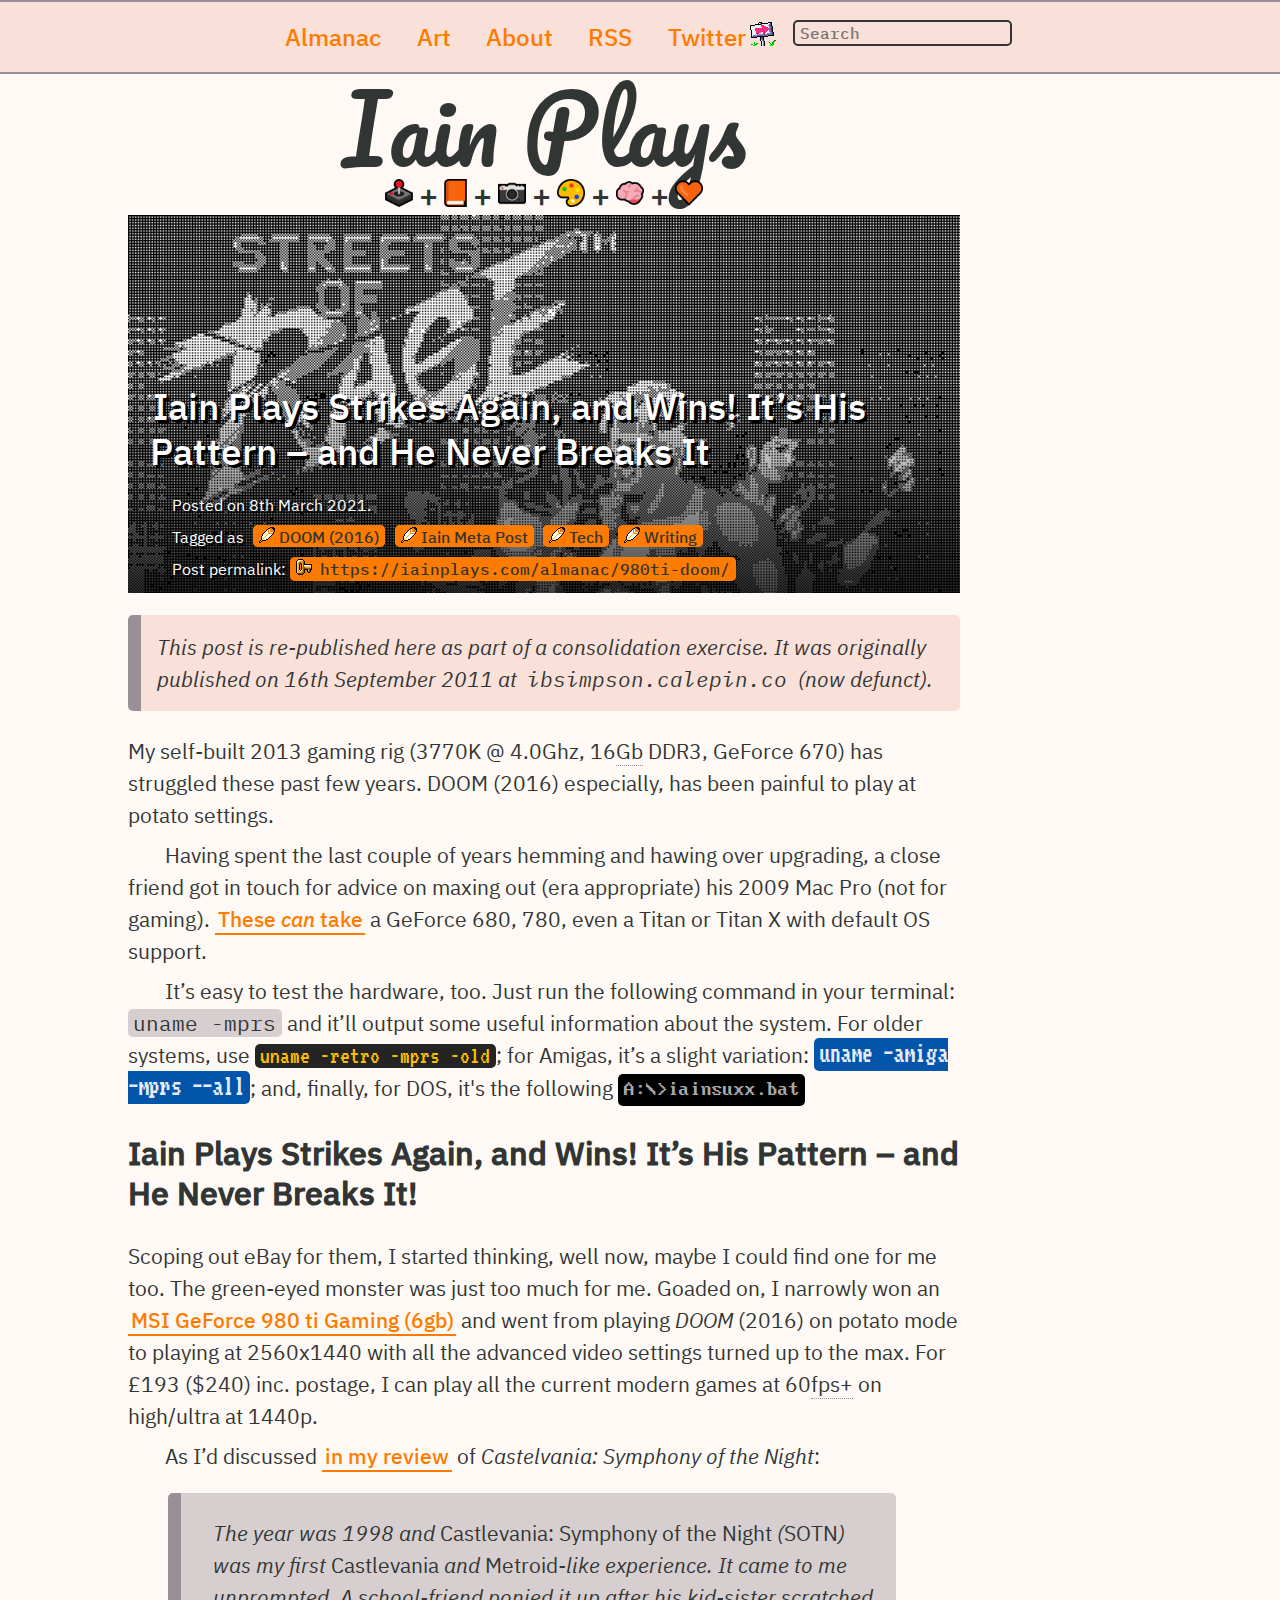
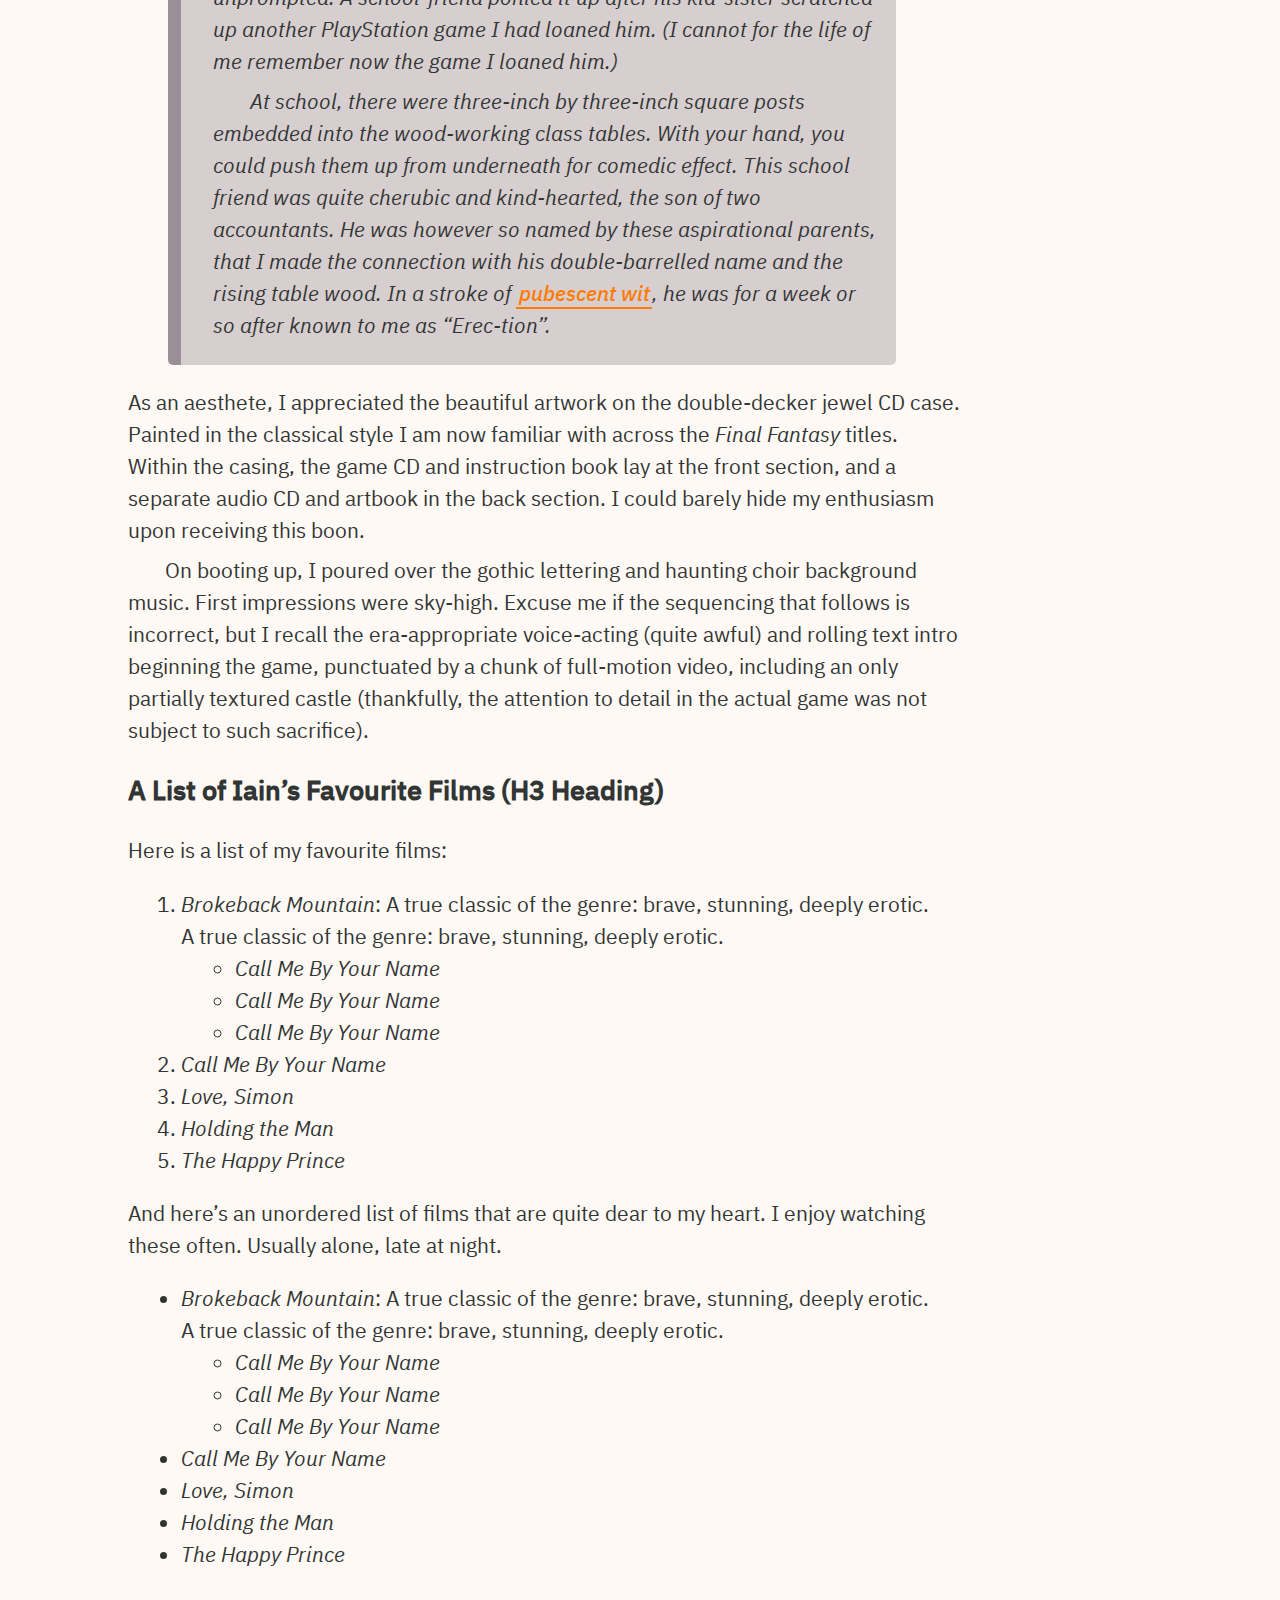
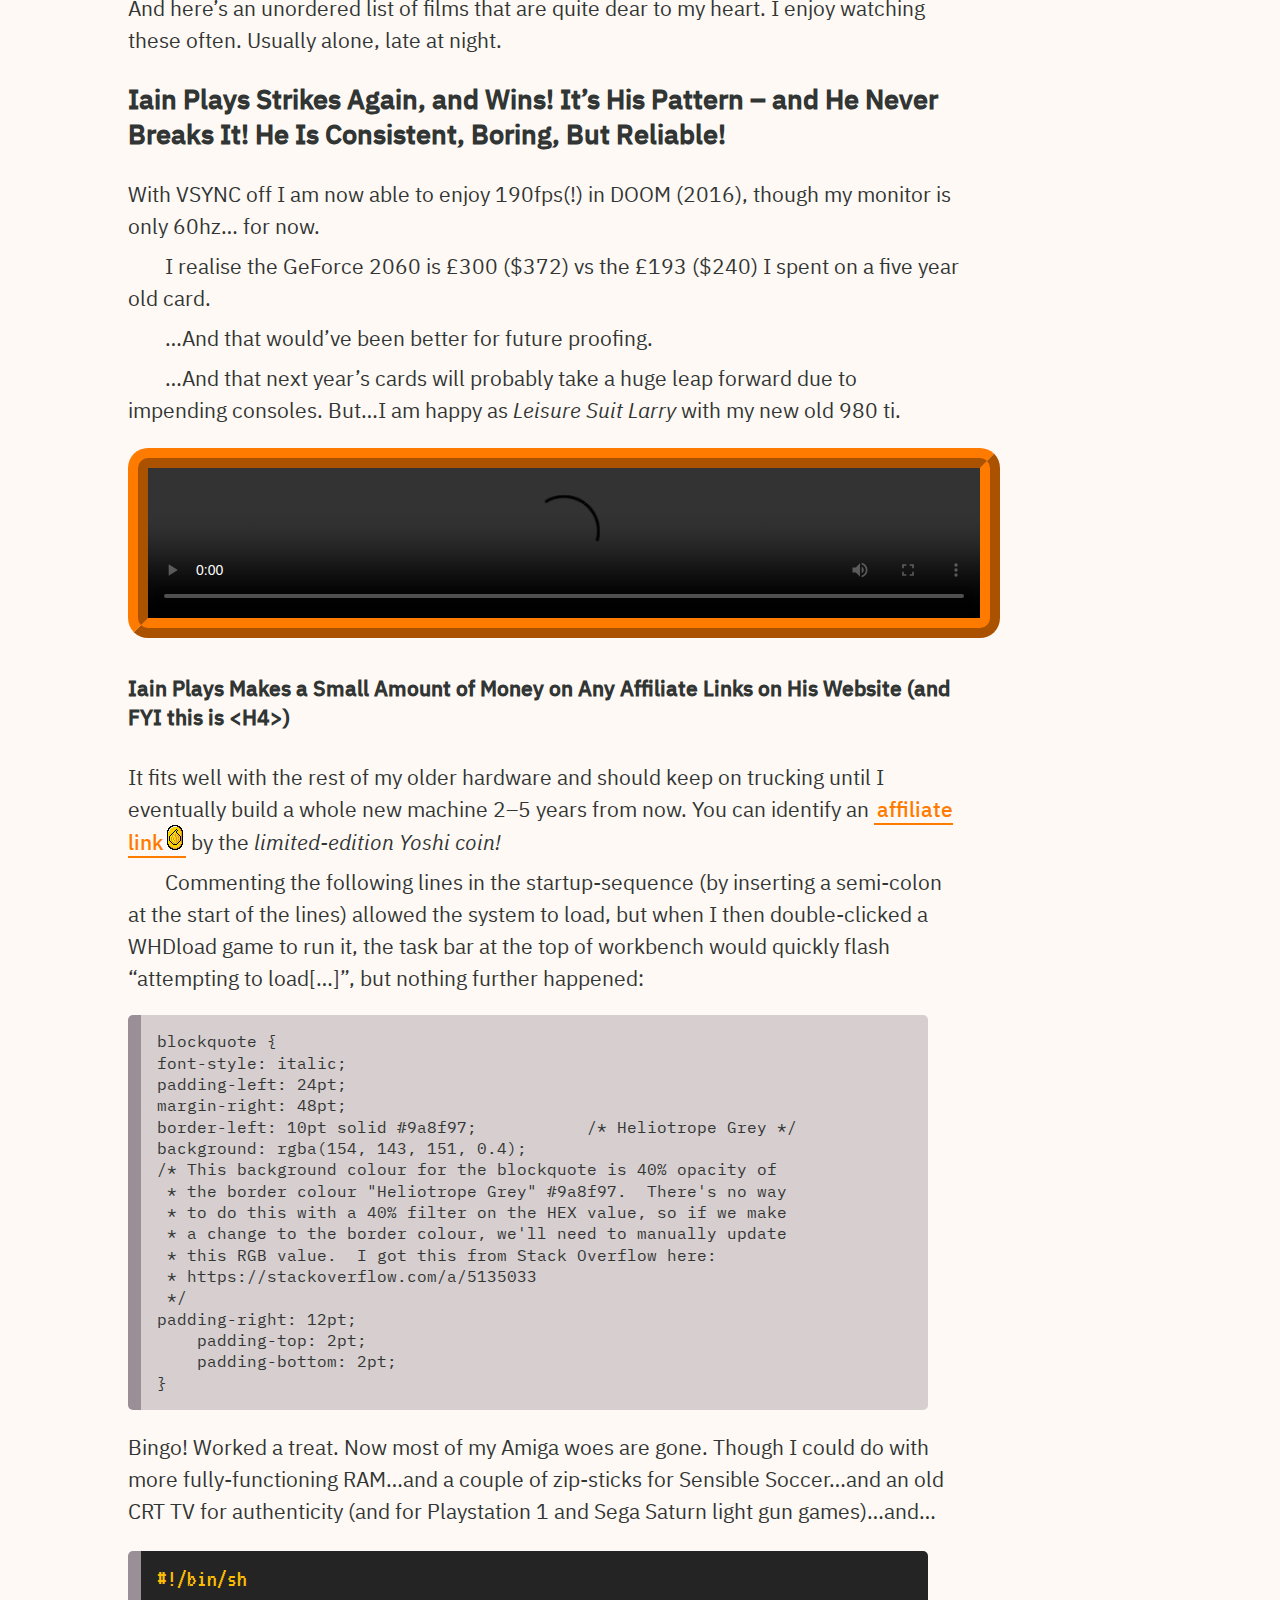
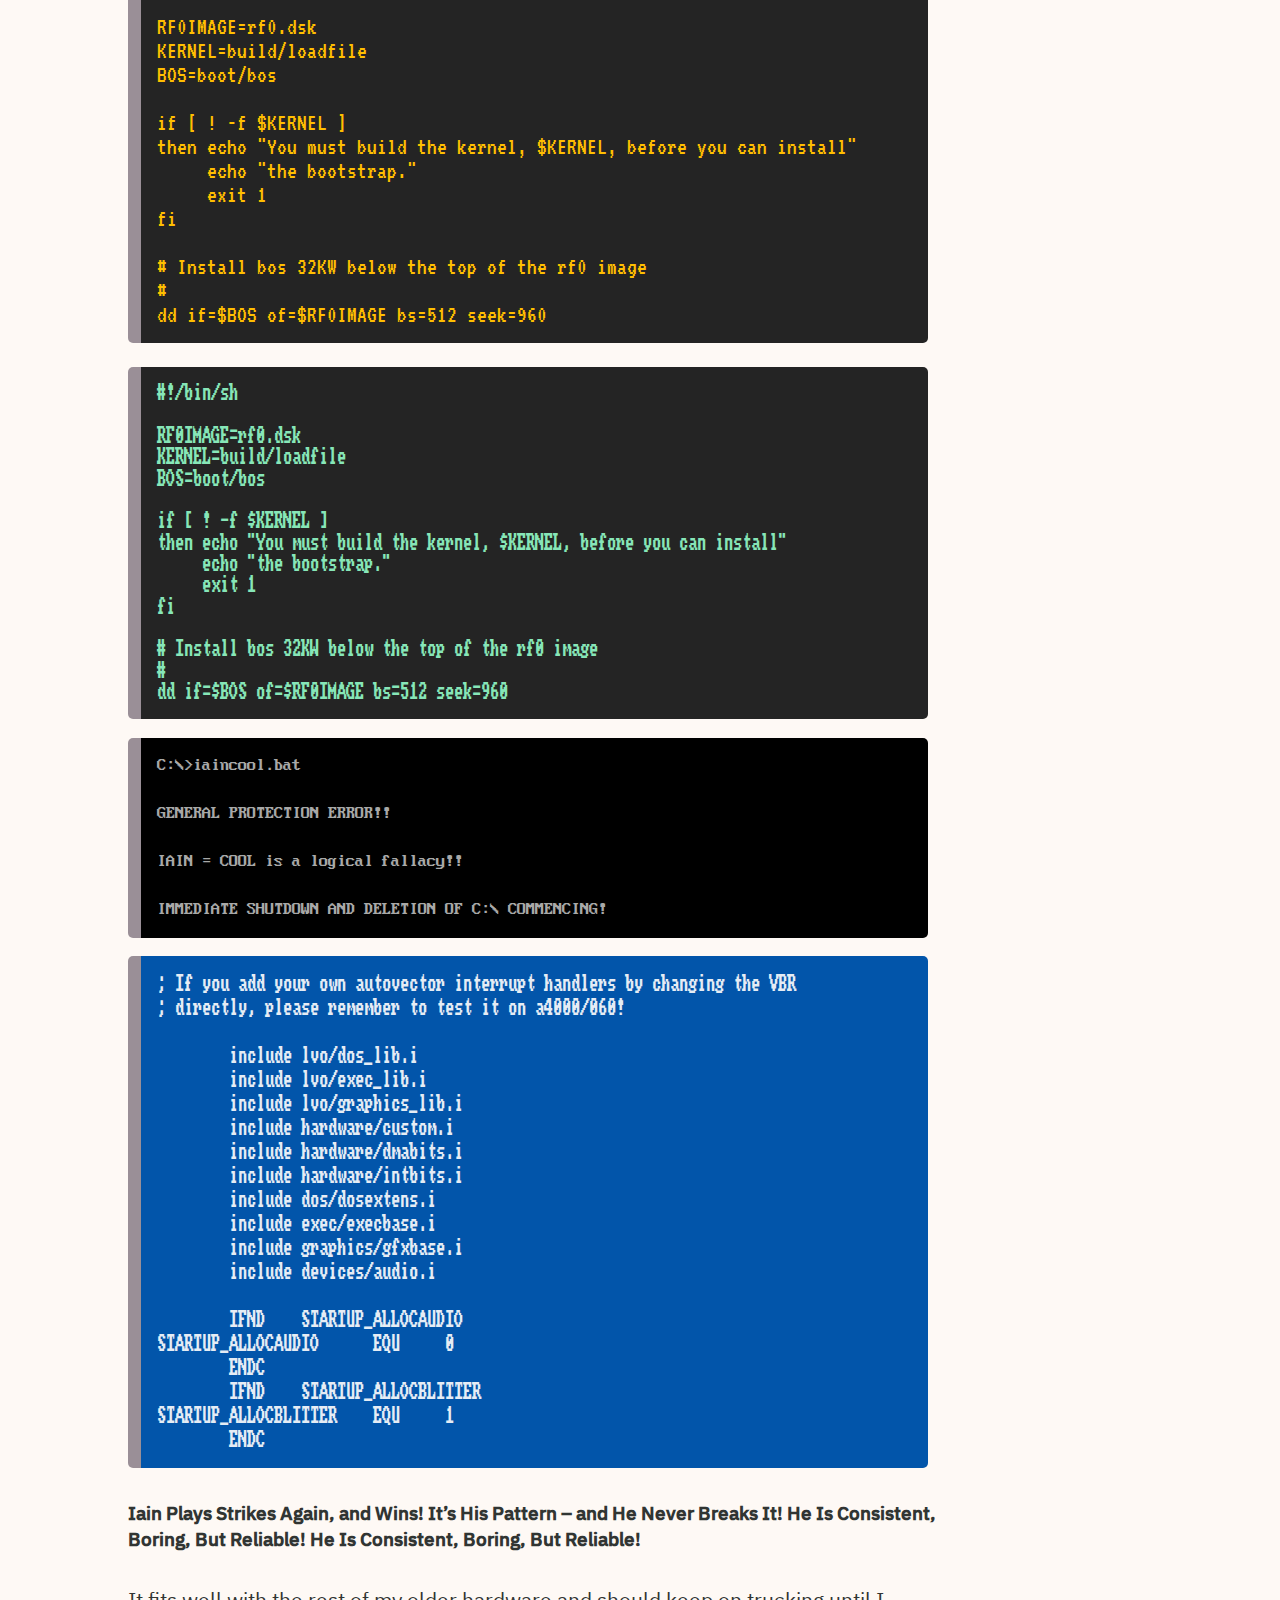
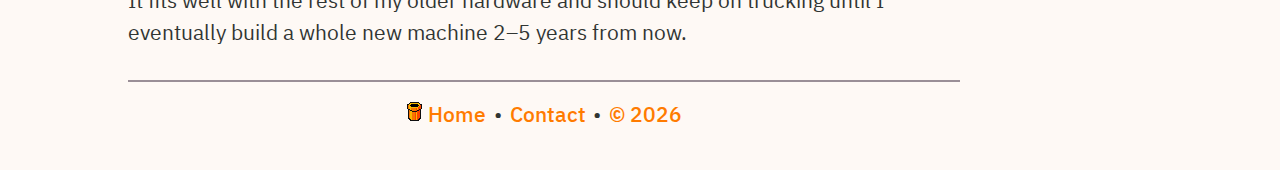
==== commit 0c98c8a0: "design: Reduced number of footer items, commented out background colour." ====
--- a/post.html
+++ b/post.html
@@ -789,31 +789,28 @@
 
     &bull;
 
-    <a href  = "/colophon"
-       class = "footer_link"
-       title = "Read about the technology used to make this site.">
-            Colophon</a>
-
-    &bull;
-
-    <a href  = "/privacy"
-       class = "footer_link"
-       title = "This site’s privacy policy.">
-            Privacy</a>
-
-    &bull;
-
-    <a href  = "mailto:hi@iainplays.com"
+    <a href  = "mailto:hello@iainplays.com"
        class = "footer_link"
        title = "Contact me by email">
             Contact</a>
 
-    <br />
+    &bull;
 
     <a href  = "https://iainplays.com/copyright"
        class = "copyright-link"
        title = "This site’s copyright information page.">
-            Copyright</a>
+            &copy;&nbsp;<script>
+                            document.write(new Date().getFullYear())
+                        </script></a>
+    <!--    This script retrieves the current year automatically so that
+            the copyright notice is always up to date.
+
+            I've been using this script for at least 15 years but I
+            can't remember where I got it from.  I didn't write it.  In
+            lieu of crediting the person I stole it from, I'll credit
+            this post: https://stackoverflow.com/a/4562604
+
+            Thanks, T. J. Crowder!                                  -->
 
 </footer>
 
--- a/css/styles.css
+++ b/css/styles.css
@@ -1,14 +1,14 @@
 /*
- *   ▄███████▄  ▄█████▄  ██▄███▄     ▄██████▄  ▄█████▄   ▄█        ▄████████
- *  ███    ███ ███   ███ ███▀▀▀██▄  ███    ██ ███   ███ ███       ███     █▀
- *  ███    █▀  ███   ███ ███   ███  ███       ███   ███ ███       ███
- *  ███        ███   ███ ███   ███ ▀████████▄ ███   ███ ███      ▄███▄▄▄
- *  ███        ███   ███ ███   ███        ███ ███   ███ ███     ▀▀███▀▀▀
- *  ███    █▄  ███   ███ ███   ███  ▄█    ███ ███   ███ ███▌    ▄ ███
- *  ███    ███  ▀█████▀   ▀█   █▀ ▄████████▀   ▀█████▀  █████▄▄██ ███    █▄
- *  ███    ███                                          ▀         ███    ███
- *  ▀███████▀     A theme that's FAST, SIMPLE, and BEAUTIFUL.     ██████████
- *                       Version X.XX + 202X-XX-XX
+ *   ▄███████▄  ▄█████▄  ██▄███▄     ▄█████▄  ▄█████▄   ▄█       ▄████████
+ *  ███    ███ ███   ███ ███▀▀▀██▄  ███   ██ ███   ███ ███      ███     █▀
+ *  ███    █▀  ███   ███ ███   ███  ███      ███   ███ ███      ███
+ *  ███        ███   ███ ███   ███ ▀███████▄ ███   ███ ███     ▄███▄▄▄
+ *  ███        ███   ███ ███   ███       ███ ███   ███ ███    ▀▀███▀▀▀
+ *  ███    █▄  ███   ███ ███   ███  ▄█   ███ ███   ███ ███▌   ▄ ███
+ *  ███    ███  ▀█████▀   ▀█   █▀ ▄███████▀   ▀█████▀  █████▄██ ███    █▄
+ *  ███    ███                                         ▀        ███    ███
+ *  ▀███████▀    A theme that's FAST, SIMPLE, and BEAUTIFUL.    ██████████
+ *                        Version X.XX + 202X-XX-XX
  */
 
 /*
@@ -19,35 +19,41 @@
  *  ╚██████╗╚██████╔╝███████╗╚██████╔╝╚██████╔╝██║  ██║███████║
  *   ╚═════╝ ╚═════╝ ╚══════╝ ╚═════╝  ╚═════╝ ╚═╝  ╚═╝╚══════╝
  *
- *  Setting colour scheme variables for use in the CSS file.  Easier to
- *  call these by name using 'var(--Orange-Samson)' than to remember all
- *  the colour hex codes and try to decipher them while working on the
- *  CSS file itself.  It also means we can update entire colours with
+/*  Setting colour scheme variables for use in the CSS file.  I've given
+ *  these purely descriptive names, and left the previous 'fancy' names
+ *  as comments.  It means we can update the entire theme's colours with
  *  a few changes here.
  *
- *  For simplicity, I've also added descriptive alternate names for each
- *  colour option.  We should probably stick to using the full colour
- *  name rather than the descriptive one, but it's an option.
- */
-
-:root {
-    --Orange-Samson:   #ff7b00;     /* Signature colour: links. */
-        --links:       #ff7b00;
-    --Onyx:            #313533;     /* Sunlit text; Knightshade BG. */
-        --light-text:  #313533;
-        --dark-bg:     #313533;
-    --Isabelline:      #fef9f5;     /* Background in Sunlit Shallot. */
-        --light-bg:    #fef9f5;
-    --Misty-Rose:      #f9e0d9;     /* Text in Knightshade; some BGs. */
-        --dark-text:   #f9e0d9;
-    --Minion-Yellow:   #ffe74c;     /* :active state for links. */
-        --link-active: #ffe74c;
-    --Heliotrope-Gray: #9a8f97;     /* Backgrounds and borders. */
-        --border:      #9a8f97;
-        --grey-bg:     #9a8f97;
-    --Melon:           #ffa69e;     /* Text highlight colour. */
-        --highlight:   #ffa69e;
-}
+ *  I've included the dark-mode alternatives where they differ, which
+ *  has drastically reduced the number of lines of CSS.  Prior to this,
+ *  they were declared on a case-by-case basis as I didn't realise you
+ *  could do it in one central place like this.
+ */
+
+:root {                                 /* PREVIOUS FANCY NAME: */
+    --links:        #ff7b00;            /* Orange B. Simpson */
+    --orange:       #ff7b00;            /* Orange B. Simpson */
+    --link-active:  #ffe74c;            /* Minion Yellow */
+    --body-text:    #313533;            /* Onyx */
+    --body-bg:      #fef9f5;            /* Isabelline */
+    --warm-bg:      #f9e0d9;            /* Misty Rose */
+    --border:       #9a8f97;            /* Heliotrope Grey */
+    --grey-bg:      #9a8f97;            /* Heliotrope Grey */
+    --highlight:    #ffa69e;            /* Melon */
+}
+/*  The following code globally sets dark-mode colours using the same
+ *  variable names.  This method means that any element that uses one,
+ *  say, '--body-bg' will switch between light and dark mode as required
+ *  without having to specify it case-by-case.
+ */
+@media (prefers-color-scheme: dark) {
+    :root {                             /* PREVIOUS FANCY NAME: */
+        --body-bg:      #313533;        /* Onyx */
+        --body-text:    #f9e0d9;        /* Misty Rose */
+        --links:        #7b00ff;
+ }
+}
+
 
 /*  ██╗      █████╗ ██╗   ██╗ ██████╗ ██╗   ██╗████████╗
  *  ██║     ██╔══██╗╚██╗ ██╔╝██╔═══██╗██║   ██║╚══██╔══╝
@@ -58,16 +64,10 @@
  */
 
 html {
-    color: var(--Onyx);
-    background: var(--Isabelline);
+    color: var(--body-text);
+    background: var(--body-bg);
     margin: 0;
 }
-    @media (prefers-color-scheme: dark) {      /* Code for Dark Mode. */
-        html {
-            background: var(--Onyx);
-            color: var(--Misty-Rose);
-            }
-        }
 
 header {
     text-align: center;
@@ -89,16 +89,11 @@
 }
 
     .emoji-header a {
-        color: var(--Onyx);   /* Changes font = and + to text colour. */
+        color: var(--body-text);   /* Changes font = and + to text colour. */
         border-bottom: 0;        /* Removes bottom border from emoji. */
         padding-left:  8pt;
         padding-right: 8pt;
     }
-        @media (prefers-color-scheme: dark) {   /* Code for Dark Mode */
-            .emoji-header a {
-                color: var(--Misty-Rose);
-            }
-        }
 
     .emoji-header img {
         margin-left:  -2px;             /* Tightens up emoji spacing. */
@@ -118,12 +113,12 @@
     align-items: center;                       /* Vertical alignment. */
     justify-content: center;                 /* Horizontal alignment. */
     flex-wrap: wrap;
-    background: var(--Misty-Rose);
+    background: var(--warm-bg);
     width: 100% !important;
     margin-left: -10% !important;       /* Extends divider past text. */
     /* margin-right: ?; Extends divider past text. */
-    border-top:     2px solid var(--Heliotrope-Gray);
-    border-bottom:  2px solid var(--Heliotrope-Gray);
+    border-top:     2px solid var(--border);
+    border-bottom:  2px solid var(--border);
 }
     nav a {
         border-bottom: 0;                /* Get rid of the underline. */
@@ -148,9 +143,9 @@
         font-weight: 500;
         font-family: 'IBM Plex Mono',
                       serif;
-        color: var(--Onyx);
-        background-color: var(--Misty-Rose);
-        border: 2px solid var(--Onyx);
+        color: var(--body-text);
+        background-color: var(--warm-bg);
+        border: 2px solid var(--body-text);
         border-radius: 5px;
         padding-left:  5px;        /* So query text doesn't hit edge. */
         padding-right: 5px;        /* So query text doesn't hit edge. */
@@ -158,25 +153,21 @@
         margin-left:  auto;                 /* Do we need this again? */
         margin-right: auto;                 /* Do we need this again? */
     }
-        @media (prefers-color-scheme: dark) {   /* Code for Dark Mode */
+        @media (prefers-color-scheme: dark) {
             .onion-search input {
-                color: var(--Misty-Rose);
-                background: var(--Onyx);
-                border: 2px solid var(--Misty-Rose);
+                color: var(--warm-bg);
+                background: var(--body-text);
+                border: 2px solid var(--warm-bg);
             }
    }
 
 footer {
-    font-family: 'IBM Plex Sans',
-                  sans-serif;
     text-align: center;
-    background: var(--Misty-Rose);
-    margin-left:   -24pt;               /* Extends divider past text. */
-    margin-right:  -24pt;               /* Extends divider past text. */
+/*  background: var(--warm-bg); */
     margin-top:     24pt;
     padding-bottom: 24pt;
     padding-top:    12pt;
-    border-top: 2px solid var(--Heliotrope-Gray);
+    border-top: 2px solid var(--border);
 }
     footer a {
         border-bottom: 0;
@@ -189,17 +180,16 @@
  *  rather than actual blockquotes.
  */
     font-style: italic;
-    background: var(--Misty-Rose);
-    border-left: 10pt solid var(--Heliotrope-Gray);
+    background: var(--warm-bg);
+    border-left: 10pt solid var(--border);
     border-radius:  5px;
     margin-bottom: 28pt;        /* Keep a nice gap after the infobox. */
     padding:       12pt;           /* 12pt padding on all four sides. */
 }
-    @media (prefers-color-scheme: dark) {       /* Code for Dark Mode */
+    @media (prefers-color-scheme: dark) {
         .infobox {
-            color: var(--Isabelline);
             background: rgba(154, 143, 151, 0.4);
-            border-left: 10pt solid var(--Orange-Samson);
+            border-left: 10pt solid var(--links);
         }
     }
 
@@ -244,7 +234,7 @@
     }
 
 video {
-    border: 20px ridge var(--Orange-Samson);
+    border: 20px ridge var(--links);
     border-radius: 20px;
 }
 
@@ -330,7 +320,7 @@
     font-style:   italic;
     padding-left: 24pt;
     margin-right: 48pt;
-    border-left:  10pt solid var(--Heliotrope-Gray);
+    border-left:  10pt solid var(--border);
     border-radius: 5px;
     background: rgba(154, 143, 151, 0.4);
 /*  This background colour for the blockquote is the border colour
@@ -350,11 +340,6 @@
     padding-top:    2pt;
     padding-bottom: 2pt;
 }
-    @media (prefers-color-scheme: dark) {      /* Code for Dark Mode. */
-        blockquote {
-            color:  var(--Isabelline);
-        }
-    }
 
     blockquote em {
     /*  This makes an <em> inside a blockquote into roman. */
@@ -420,11 +405,6 @@
     padding-right: 4pt;            /* Adds a little 'breathing room'. */
     padding-left:  4pt;            /* Adds a little 'breathing room'. */
 }
-    @media (prefers-color-scheme: dark) {      /* Code for Dark Mode. */
-        code {
-            color: var(--Isabelline);
-            }
-        }
 
 pre {
 /*  This is a tighter version of the styling used for blockquotes.  I
@@ -447,7 +427,7 @@
  *  This is inherited by all the <pre> substyles below.
  */
     white-space: pre-wrap;
-    border-left: 10pt solid var(--Heliotrope-Gray);
+    border-left: 10pt solid var(--border);
     border-radius: 5px;
     background: rgba(154, 143, 151, 0.4);
 /*  This background colour for the blockquote is the border colour
@@ -601,7 +581,7 @@
  *  dotted underline in Heliotrope grey to the abbreviation.
  */
     text-decoration: none;
-    border-bottom:   1px dotted var(--Heliotrope-Gray);
+    border-bottom:   1px dotted var(--border);
 }
 
 /*  Change text-selection colour to "Melon" from Sunlit Shallot and
@@ -613,23 +593,23 @@
  *  Source: https://www.w3schools.com/cssref/sel_selection.asp
  */
 ::selection {
-    background: var(--Melon);
+    background: var(--highlight);
 }
 
 a {
-    color: var(--Orange-Samson);                    /* Orange Samson! */
+    color: var(--links);                    /* Orange Samson! */
     font-family: 'IBM Plex Sans',
                   sans-serif;
     font-weight:   500;
     text-decoration: none;             /* This removes underlining... */
-    border-bottom: 2px solid var(--Orange-Samson); /* This is better. */
+    border-bottom: 2px solid var(--links); /* This is better. */
     padding-left:  2pt;         /* Just a tiny bit of breathing room. */
     padding-right: 2pt;         /* Just a tiny bit of breathing room. */
 }
 
 a:hover {
-    color: var(--Onyx);
-    background: var(--Orange-Samson);     /* ...Orange Samson ground. */
+    color: var(--body-text);
+    background: var(--links);     /* ...Orange Samson ground. */
     border-radius: 5px;
     transition-duration: 0.5s;
     transition-property: background-color;
@@ -643,50 +623,60 @@
  *  here; it has good contrast with Orange Samson while still blending
  *  in with the theme.
  */
-    background: var(--Minion-Yellow);
+    background: var(--link-active);
 /*  The !important flag is needed to override the transition; without
  *  it, it uses the same transition as the main hover. */
     transition: none !important;
 }
+    @media (prefers-color-scheme: dark) {
+        a:active {
+            color: var(--body-bg);    /* Needed to make text legible. */
+            }
+        }
 
 a.site_title_text {
     font-family: 'Pacifico',
                   cursive;              /* There's a generic cursive! */
     font-size: 69pt;
-    color: var(--Onyx);
+    color: var(--body-text);
     border-bottom: none;                 /* Get rid of the underline. */
     transition-duration: 0.5s;
     transition-property: color;
     transition-timing-function: linear;
 }
-    @media (prefers-color-scheme: dark) {      /* Code for Dark Mode. */
-        a.site_title_text {
-            font-family: 'Vampiro One',
-                          cursive;
-            color: var(--Misty-Rose);
+    a.site_title_text:hover {
+        color: var(--links);      /* Change hover to the link colour. */
+        background: none;   /* And remove background colour on hover. */
+    }
+        @media (prefers-color-scheme: dark) {
+            a.site_title_text {
+                font-family: 'Vampiro One',
+                              cursive;
             }
         }
 
-a.site_title_text:hover {
-    color: var(--Orange-Samson);    /* Change hover to Orange Samson. */
-    background: none;       /* And remove background colour on hover. */
-}
-
 a.site_title_emoji {
     font-size: 24pt;
-    color: var(--Onyx);
+    color: var(--body-text);
     border-bottom: none;                 /* Get rid of the underline. */
 }
-    @media (prefers-color-scheme: dark) {      /* Code for Dark Mode. */
-        a.site_title_emoji {
-            color: var(--Misty-Rose);
-            }
-        }
-
-a.site_title_emoji:hover {
-    color: var(--Orange-Samson);    /* Change hover to Orange Samson. */
-    background: none;       /* And remove background colour on hover. */
-}
+    a.site_title_emoji:hover {
+        color: var(--links);      /* Change hover to the link colour. */
+        background: none;   /* And remove background colour on hover. */
+    }
+
+/* This class is used for the in-line anchor links for subheds that are
+ * added by 11ty when it generates a page from a Markdown file.  I've
+ * designed it to be an unobtrusive as possible/
+ */
+a.direct-link {
+    color: var(--grey-bg);
+    border: none;
+}
+    a.direct-link:hover {
+        color: var(--links);
+        background: none;
+    }
 
 a.onion-dollars::after {
 /*  This is the code for affiliate links.  It appends the Onion coin
@@ -723,15 +713,16 @@
     }
 
 a.home-link::before{
+
 /*  This is a one-off style for the 'Home' link at the bottom of the
  *  page.  It adds a custom orange warp-pipe before the text.  As with
  *  the Onion dollar, spacing is handled by transparent pixels in the
  *  image itself.  The customer hover state is handled by the subsequent
  *  CSS.  It's invoked using the "home-link" class.
  *
- *  The image is encoded in base64 and included inline in the CSS.  This
- *  reduces the number of requests by one, and means it'll be cached
- *  when the CSS file is cached.
+ *  The image itself is base64-encoded in the below 'content:'
+ *  declaration.  I can't neatly wrap this based64-encoded image because
+ *  it doesn't work when wrapped.
  */
     content: url([data-uri]);
     margin:  0;                           /* Tightens this up nicely. */
@@ -742,15 +733,16 @@
      *  entrance to the pipe.  It replaces the pipe with an identically
      *  sized animated PNG (APNG) file that appears to shimmer.  It's a
      *  subtle effect and not very noticeable unless you're zoomed in on
-     *  the icon; it's a little more noticeable in dark mode.  This
-     *  *does not* work in any version of Internet Explorer or the
+     *  the icon; it's a little more noticeable in dark mode.
+     *
+     *  The image itself is base64-encoded in the below 'content:'
+     *  declaration.  I can't neatly wrap this based64-encoded image
+     *  because it doesn't work when wrapped.
+     *
+     *  This *does not* work in any version of Internet Explorer or the
      *  pre-Chromium versions of Microsoft Edge.  It falls back
      *  gracefully to the original PNG image in those, so there's no
      *  ugly failure state with this.  Win-win!
-     *
-     *  The image is encoded in base64 and included inline in the CSS.
-     *  This reduces the number of requests by one, and means it'll be
-     *  cached when the CSS file is cached.
      */
         content: url([data-uri]);
     }
@@ -760,6 +752,7 @@
     background-size: cover;                         /* Stretch to fit */
     padding-top: 144px;
 }
+
 .post-header {
 /*  This code applies a linear black gradient to the post header section
  *  to increase legibility of the post title and metadata.  This is the
@@ -815,20 +808,20 @@
      *  We should probably try to improve this... somehow.  I'm drawing
      *  a bit of a blank just now.
      */
-        color: var(--Onyx);
+        color: var(--body-text);
         /* You need to specify exactly no shadow to remove it. */
         text-shadow: 0px 0px 0px rgba(0, 0, 0, 0);
-        background: var(--Orange-Samson);
+        background: var(--links);
         /* This border is a cheat to stop it moving on hover. */
-        border: 2px solid var(--Orange-Samson);
+        border: 2px solid var(--links);
         border-radius: 5px;
         border-bottom: none;
         padding-left:  3pt;
         padding-right: 3pt;
     }
         a.category-link:hover {
-            background: var(--Misty-Rose);
-            border: 2px solid var(--Misty-Rose);
+            background: var(--warm-bg);
+            border: 2px solid var(--warm-bg);
         }
 
     a.tag-link {
@@ -836,12 +829,12 @@
      *  link text itself.  This link style needs to be explicitly used
      *  by adding the code 'class="tag-link"' to the <a> tag.
      */
-        color: var(--Onyx);
+        color: var(--body-text);
         /* You need to explicitly specify no shadow to remove it. */
         text-shadow: 0px 0px 0px rgba(0, 0, 0, 0);
-        background: var(--Orange-Samson);
+        background: var(--links);
         /* This border is a cheat to stop it squirming on hover. */
-        border: 2px solid var(--Orange-Samson);
+        border: 2px solid var(--links);
         border-radius: 5px;
         border-bottom: none;
         margin-left:   4pt;               /* Space them out a little. */
@@ -849,59 +842,68 @@
         padding-right: 3pt;
 
     }
-
     a.tag-link:hover {
       /*  To increase legibility on hover against the dark background,
        *  these hover with a Misty Rose background colour.  It inherits
        *  the transition effect of the main links and has an interesting
        *  slow border transition.
        */
-            background: var(--Misty-Rose);
-            border: 2px solid var(--Misty-Rose);
+            background: var(--warm-bg);
+            border: 2px solid var(--warm-bg);
         }
         a.tag-link::before {
           /*  This is 'feather.png' image is encoded in base64 and
            *  included inline in the CSS.  This reduces the number of
-           *  requests by one, and means it'll be cached when the CSS
-           *  file is cached.
+           *  requests by one.
            */
             content: url([data-uri]);
         }
+            @media (prefers-color-scheme: dark) {
+                a.tag-link:hover {
+                    color: var(--body-bg);
+                }
+            }
 
     a.permalink-link {
     /*  This class is badly/confusingly named, so we should probably
      *  clear it up by giving it a better name.  It's used to style the
-     *  full permalink in the metadata section in monospaced, and preend
-     *  a key icon before the link itself.
+     *  full permalink in the metadata section of the post.  It presents
+     *  the link monospaced text, and adds a key icon before the link
+     *  itself.
      */
         font-family: 'IBM Plex Mono',
                       monospace;
-        color: var(--Onyx);
+        color: var(--body-text);
         /* You need to explicitly specify no shadow to remove it. */
         text-shadow: 0px 0px 0px rgba(0, 0, 0, 0);
-        background: var(--Orange-Samson);
+        background: var(--links);
         /* This border is a cheat to stop it squirming on hover. */
-        border: 2px solid var(--Orange-Samson);
+        border: 2px solid var(--links);
         border-radius: 5px;
         margin-right:  3pt;
         padding-left:  3pt;
         padding-right: 3pt;
     }
+        a.permalink-link::before {
+        /*  This is 'key.png' encoded in base64 and included inline in
+         *  the CSS.  This reduces the number of requests by one.
+         */
+            content: url([data-uri]);
+        }
+
         a.permalink-link:hover {
         /*  To increase legibility on hover against the dark background,
          *  these hover with a Misty Rose background colour.  It
          *  inherits the transition effect of the main links and has an
          *  interesting slow border transition.
          */
-            background: var(--Misty-Rose);
-            border: 2px solid var(--Misty-Rose);
+            background: var(--warm-bg);
+            border: 2px solid var(--warm-bg);
         }
-        a.permalink-link::before {
-        /*  This is 'key.png' encoded in base64 and included inline in
-         *  the CSS.  This reduces the number of requests by one, and
-         *  means it'll be cached when the CSS file is cached.
-         */
-            content: url([data-uri]);
+        @media (prefers-color-scheme: dark) {
+            a.permalink-link:hover {
+                color: var(--body-bg);
+            }
         }
 
 a.external-link::after {
@@ -911,29 +913,9 @@
  *  you away from iainplays.com.
  *
  *  The image is encoded in base64 and included inline in the CSS.  This
- *  reduces the number of requests by one, and means it'll be cached
- *  when the CSS file is cached.
+ *  reduces the number of requests by one.
  */
     content: url([data-uri]);
     margin:  0;                           /* Tightens this up nicely. */
     padding: 0;                           /* Tightens this up nicely. */
 }
-
-a.copyright-link::after {
-/*  This adds the longer Copyright statement as a default.  It will
- *  display the full version *unless* the criteria of the @media query
- *  immediately below is met, in which case it uses that text instead.
- */
-    content: " © Iain B. Simpson, 2011–2021";
-    color: var(--Onyx);
-}
-    @media screen and (max-width: 768px) {
-    /*  This @media query shortens the Copyright text when displaying on
-     *  device with a width of less than 769px.  It works dynamically
-     *  and can be tested by shrinking the browser's window width.  It
-     *  inherits its colour information from the regular ::after code.
-     */
-        a.copyright-link::after {
-            content: " © 2021";
-        }
-    }
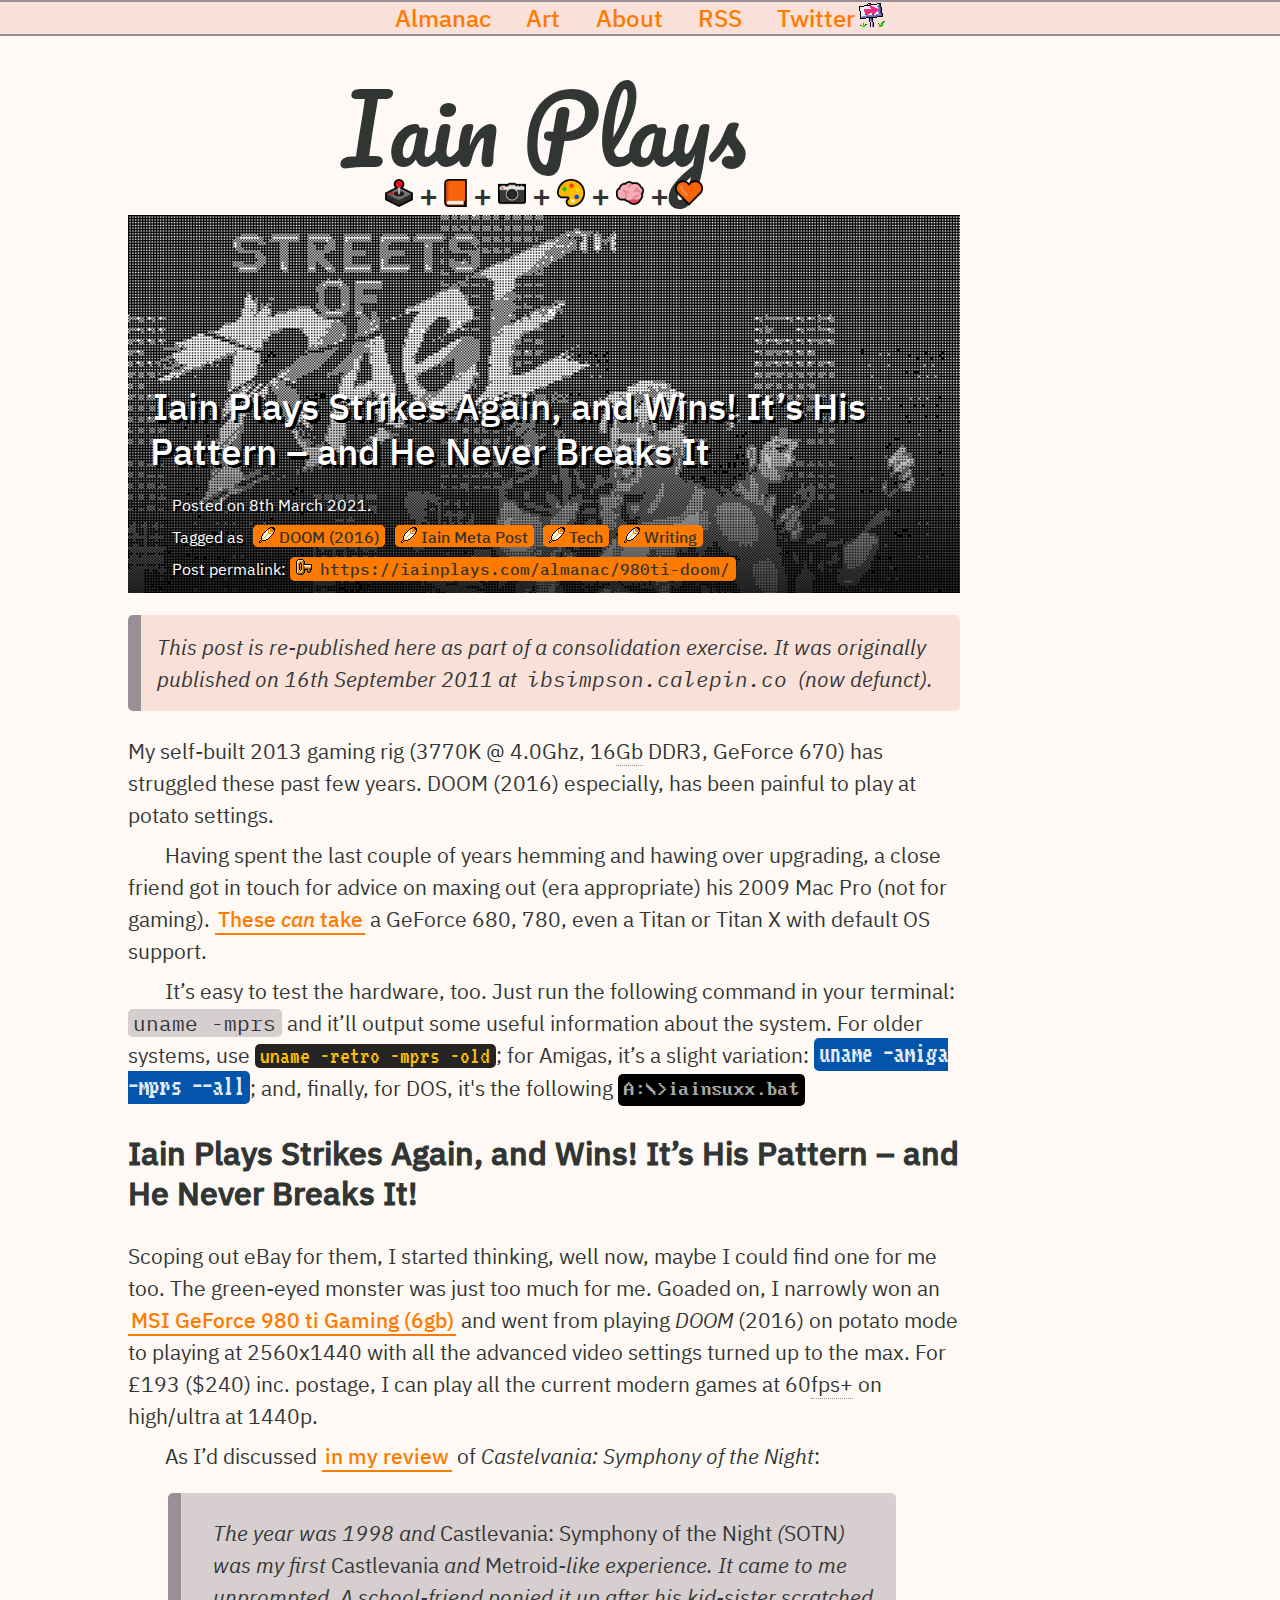
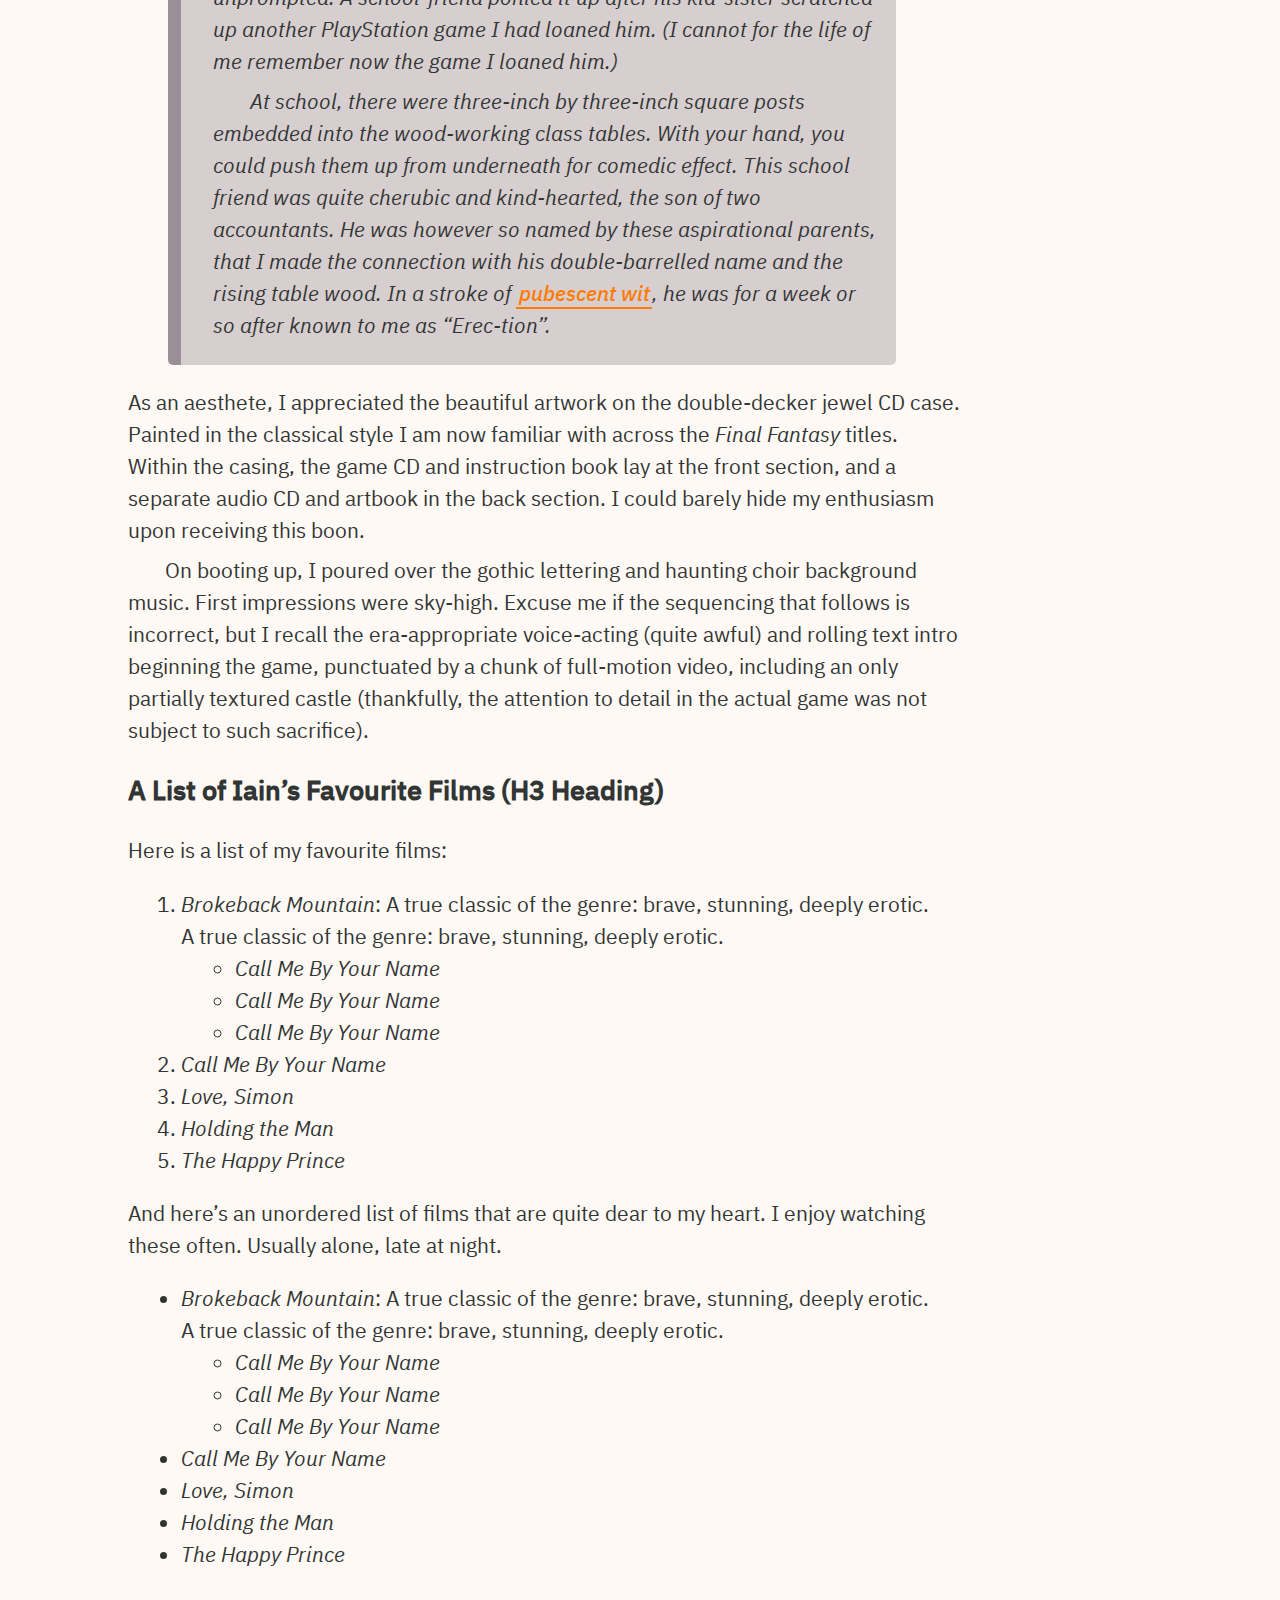
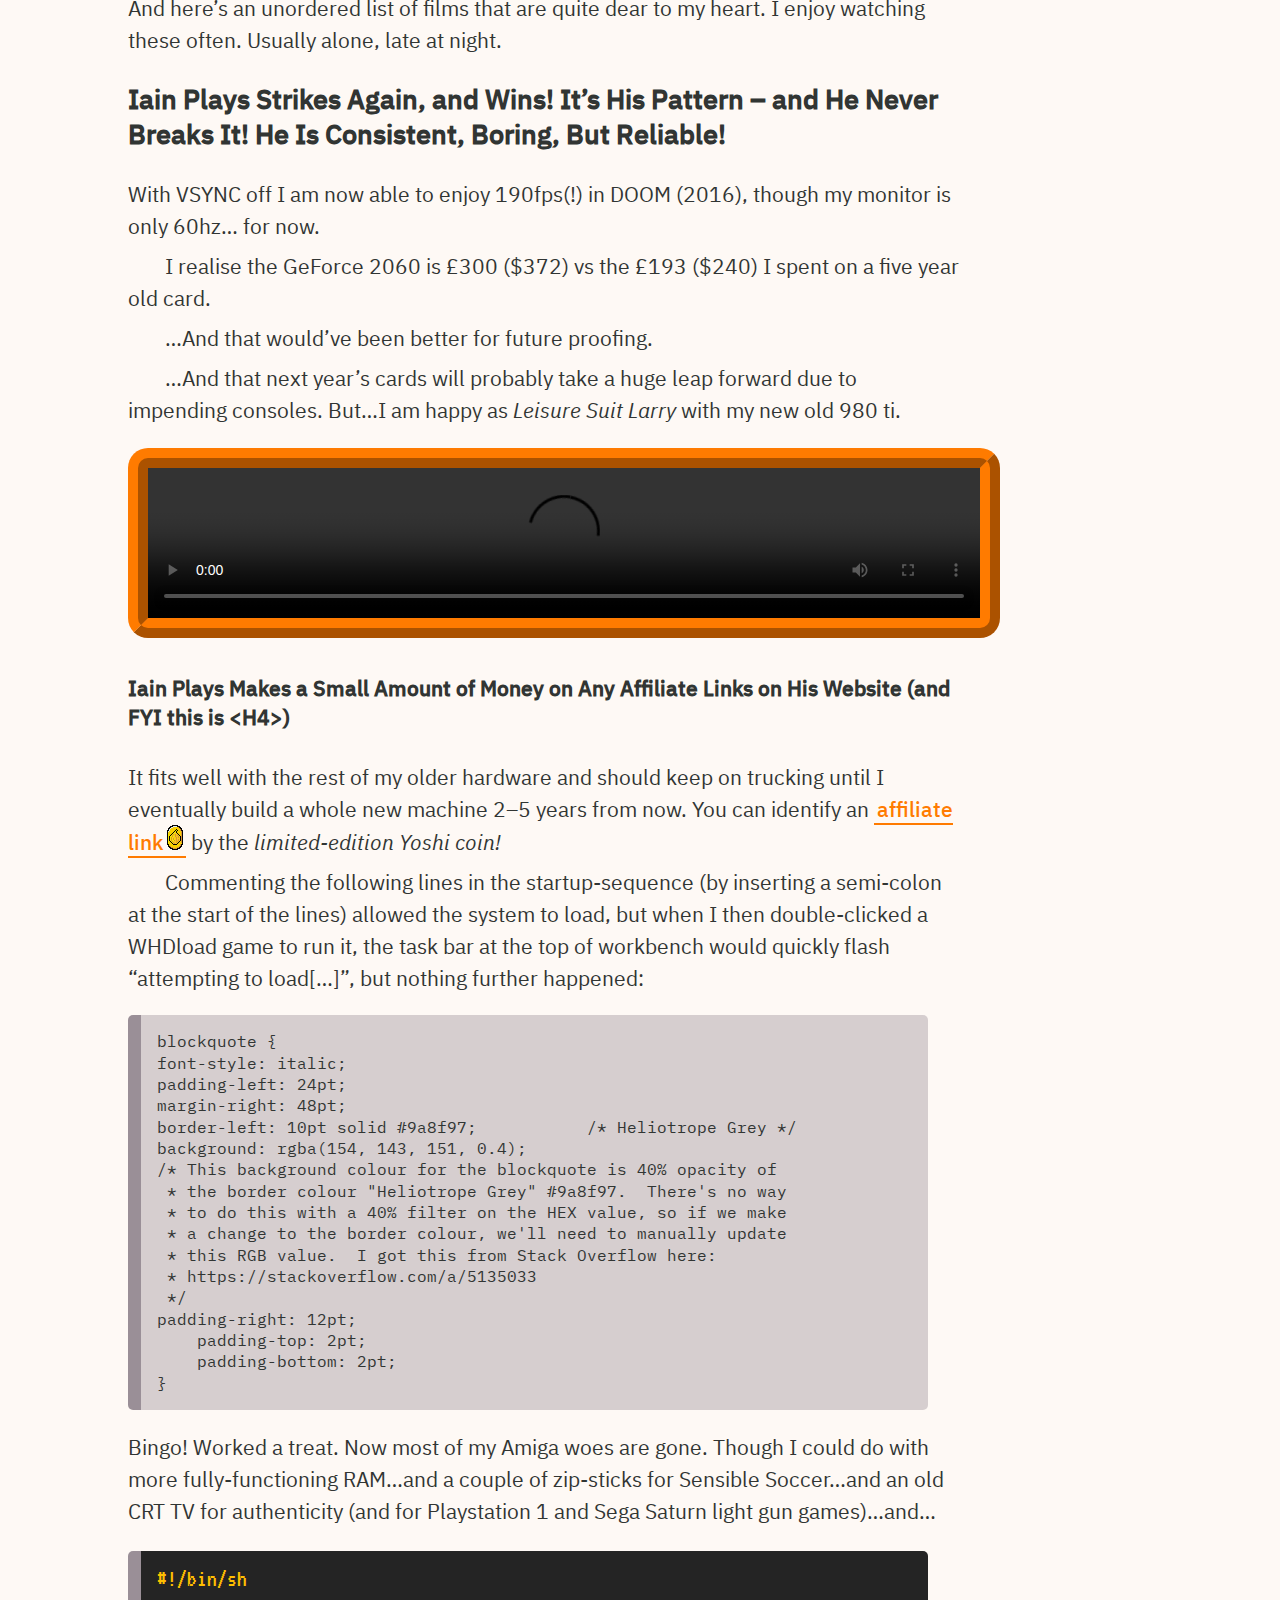
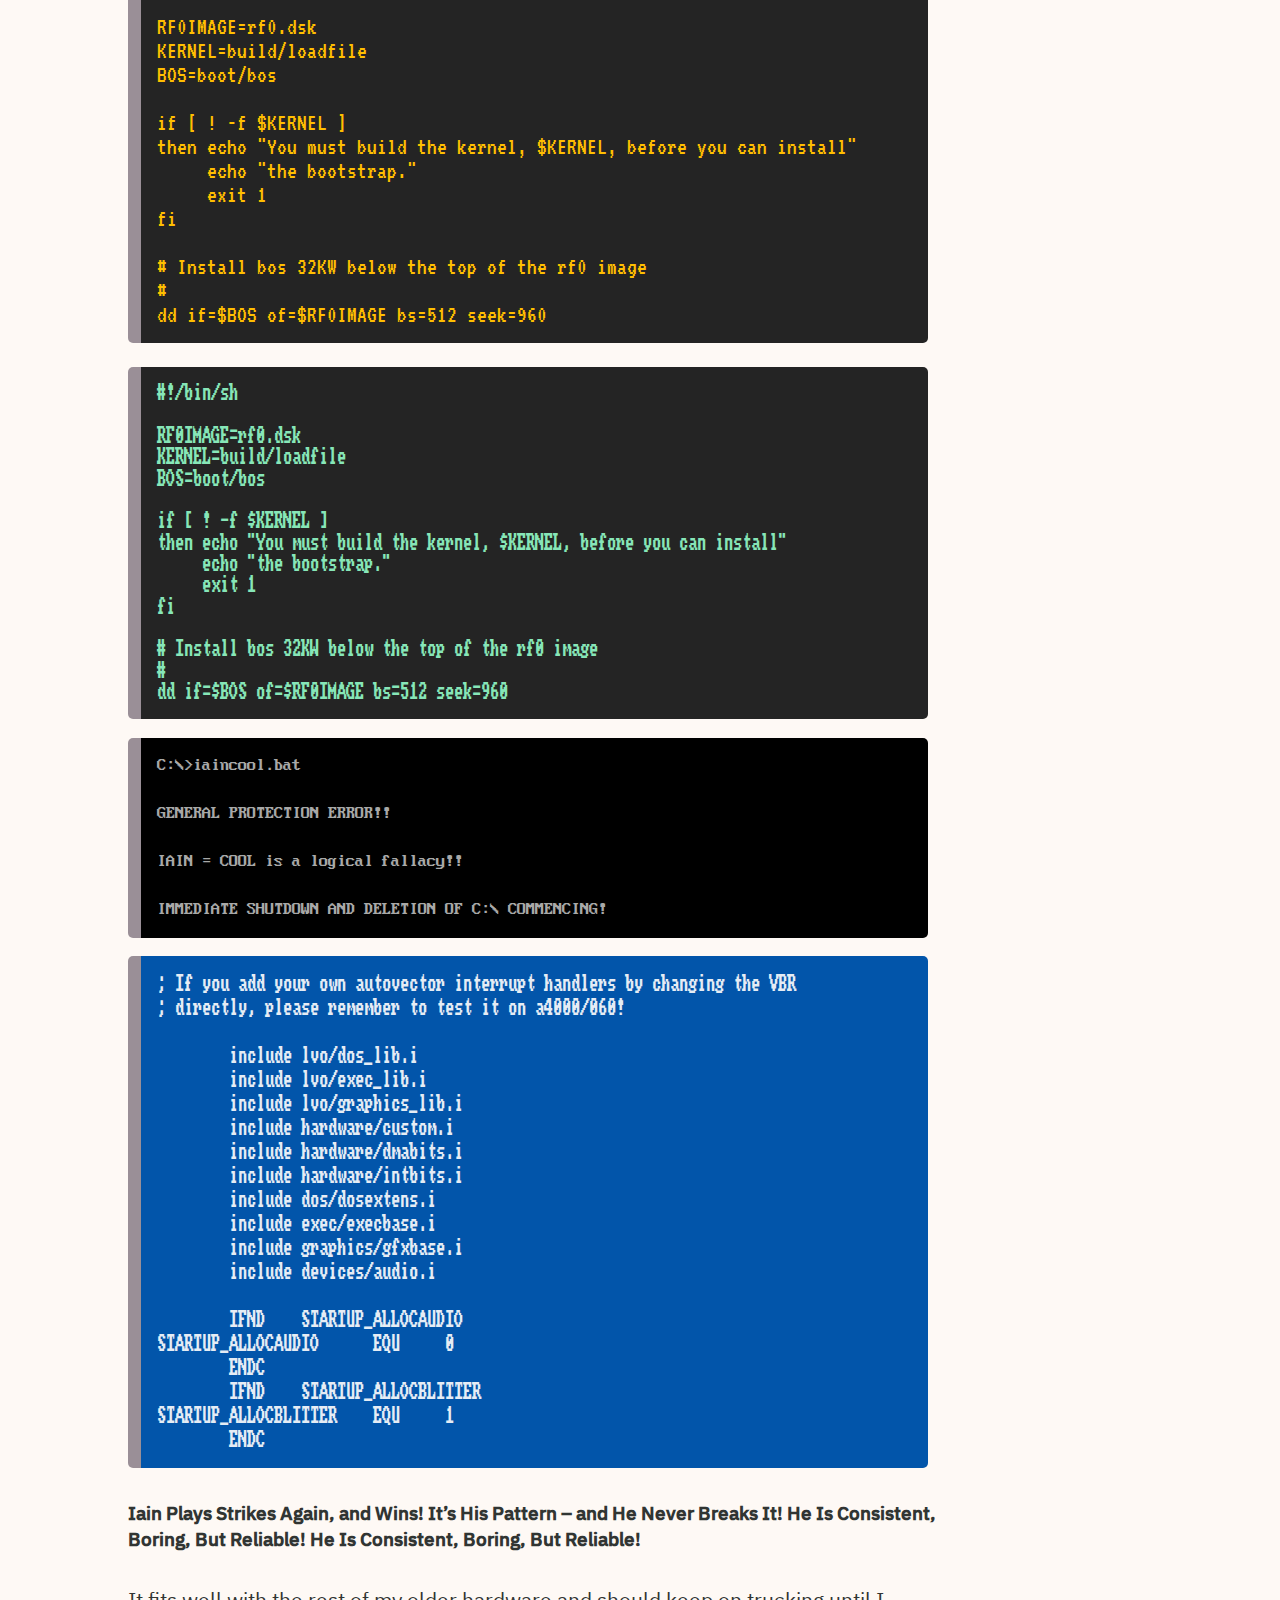
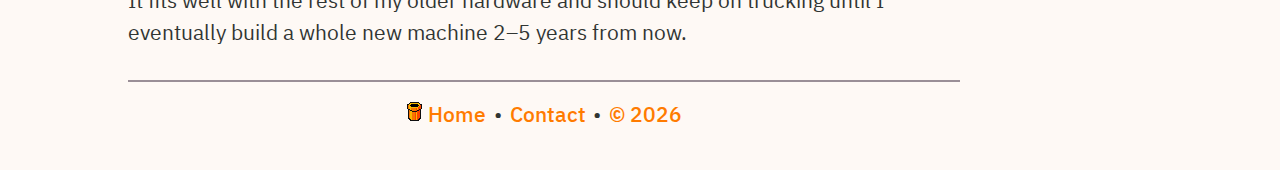
==== commit b880c317: "design: Removed search bar and accompanying CSS code." ====
--- a/post.html
+++ b/post.html
@@ -107,15 +107,6 @@
            class = "external-link"
            title = "Follow Iain Plays on Twitter">
                    Twitter</a>
-    
-           
-        <div class="onion-search">
-            <form method="get" id="search" action="https://duckduckgo.com/">
-            <input type="hidden" name="sites" value="iainplays.com"/>
-            <input class="search" type="text" name="q" maxlength="300" placeholder="Search"/>
-            <input type="submit" value="Search" style="visibility: hidden;" />
-            </form>
-        </div>
     
     </nav>
 
--- a/css/styles.css
+++ b/css/styles.css
@@ -12,14 +12,14 @@
  */
 
 /*
- *   ██████╗ ██████╗ ██╗      ██████╗ ██╗   ██╗██████╗ ███████╗
- *  ██╔════╝██╔═══██╗██║     ██╔═══██╗██║   ██║██╔══██╗██╔════╝
- *  ██║     ██║   ██║██║     ██║   ██║██║   ██║██████╔╝███████╗
- *  ██║     ██║   ██║██║     ██║   ██║██║   ██║██╔══██╗╚════██║
- *  ╚██████╗╚██████╔╝███████╗╚██████╔╝╚██████╔╝██║  ██║███████║
- *   ╚═════╝ ╚═════╝ ╚══════╝ ╚═════╝  ╚═════╝ ╚═╝  ╚═╝╚══════╝
- *
-/*  Setting colour scheme variables for use in the CSS file.  I've given
+ *     ██████╗ ██████╗ ██╗      ██████╗ ██╗   ██╗██████╗ ███████╗
+ *    ██╔════╝██╔═══██╗██║     ██╔═══██╗██║   ██║██╔══██╗██╔════╝
+ *    ██║     ██║   ██║██║     ██║   ██║██║   ██║██████╔╝███████╗
+ *    ██║     ██║   ██║██║     ██║   ██║██║   ██║██╔══██╗╚════██║
+ *    ╚██████╗╚██████╔╝███████╗╚██████╔╝╚██████╔╝██║  ██║███████║
+ *     ╚═════╝ ╚═════╝ ╚══════╝ ╚═════╝  ╚═════╝ ╚═╝  ╚═╝╚══════╝
+ *
+ *  Setting colour scheme variables for use in the CSS file.  I've given
  *  these purely descriptive names, and left the previous 'fancy' names
  *  as comments.  It means we can update the entire theme's colours with
  *  a few changes here.
@@ -55,12 +55,13 @@
 }
 
 
-/*  ██╗      █████╗ ██╗   ██╗ ██████╗ ██╗   ██╗████████╗
- *  ██║     ██╔══██╗╚██╗ ██╔╝██╔═══██╗██║   ██║╚══██╔══╝
- *  ██║     ███████║ ╚████╔╝ ██║   ██║██║   ██║   ██║
- *  ██║     ██╔══██║  ╚██╔╝  ██║   ██║██║   ██║   ██║
- *  ███████╗██║  ██║   ██║   ╚██████╔╝╚██████╔╝   ██║
- *  ╚══════╝╚═╝  ╚═╝   ╚═╝    ╚═════╝  ╚═════╝    ╚═╝
+/*
+ *        ██╗      █████╗ ██╗   ██╗ ██████╗ ██╗   ██╗████████╗
+ *        ██║     ██╔══██╗╚██╗ ██╔╝██╔═══██╗██║   ██║╚══██╔══╝
+ *        ██║     ███████║ ╚████╔╝ ██║   ██║██║   ██║   ██║
+ *        ██║     ██╔══██║  ╚██╔╝  ██║   ██║██║   ██║   ██║
+ *        ███████╗██║  ██║   ██║   ╚██████╔╝╚██████╔╝   ██║
+ *        ╚══════╝╚═╝  ╚═╝   ╚═╝    ╚═════╝  ╚═════╝    ╚═╝
  */
 
 html {
@@ -132,34 +133,6 @@
         font-family: 'IBM Plex Sans',
                       sans-serif;
     }
-
-
-.onion-search {
-    display: flex;
-    margin-top: 18px;
-}
-    .onion-search input {
-        font-size: 12pt;
-        font-weight: 500;
-        font-family: 'IBM Plex Mono',
-                      serif;
-        color: var(--body-text);
-        background-color: var(--warm-bg);
-        border: 2px solid var(--body-text);
-        border-radius: 5px;
-        padding-left:  5px;        /* So query text doesn't hit edge. */
-        padding-right: 5px;        /* So query text doesn't hit edge. */
-        display: block;                     /* Do we need this again? */
-        margin-left:  auto;                 /* Do we need this again? */
-        margin-right: auto;                 /* Do we need this again? */
-    }
-        @media (prefers-color-scheme: dark) {
-            .onion-search input {
-                color: var(--warm-bg);
-                background: var(--body-text);
-                border: 2px solid var(--warm-bg);
-            }
-   }
 
 footer {
     text-align: center;
--- a/css/webfonts.css
+++ b/css/webfonts.css
@@ -235,7 +235,7 @@
  *  ╦╔╗ ╔╦╗  ╔═╗╦  ╔═╗═╗ ╦  ╔═╗╔═╗╔╗╔╔═╗
  *  ║╠╩╗║║║  ╠═╝║  ║╣ ╔╩╦╝  ╚═╗╠═╣║║║╚═╗
  *  ╩╚═╝╩ ╩  ╩  ╩═╝╚═╝╩ ╚═  ╚═╝╩ ╩╝╚╝╚═╝
- *  IBM Plex Serif is the font used for links and headings.
+ *  IBM Plex Sans is the font used for links and headings.
  *
  *  To decrease loading times, this font has been split into Latin and
  *  Latin Extended subsets.  These are called as needed by the browser.
@@ -450,224 +450,6 @@
 
 
 /*
- *  ╦╔╗ ╔╦╗  ╔═╗╦  ╔═╗═╗ ╦  ╔═╗╔═╗╦═╗╦╔═╗
- *  ║╠╩╗║║║  ╠═╝║  ║╣ ╔╩╦╝  ╚═╗║╣ ╠╦╝║╠╣
- *  ╩╚═╝╩ ╩  ╩  ╩═╝╚═╝╩ ╚═  ╚═╝╚═╝╩╚═╩╚
- *  IBM Plex Serif is the font used for body text.
- *
- *  To decrease loading times, this font has been split into Latin and
- *  Latin Extended subsets.  These are called as needed by the browser.
- *
- *  You can read more about this font and its design at IBM's website:
- *  https://www.ibm.com/plex/
- *
- *  This font was made for IBM by Mike Abbink and Bold Monday, and is
- *  licensed under the SIL Open Font License:
- *  https://scripts.sil.org/cms/scripts/page.php?item_id=OFL_web
- *
- *  This license does not extend to any other parts of this website.
- */
-
-@font-face {
-/*  Latin subset of IBM Plex Serif Regular. */
-    font-family: 'IBM Plex Serif';
-    font-style:   normal;
-    font-weight:  400;
-    font-display: swap;
-    src: local('IBM Plex Serif'),
-         local('IBMPlexSerif'),
-         url(../fonts/plex-serif/400-latin.woff2) format('woff2'),
-         url(../fonts/plex-serif/400-latin.woff)  format('woff'),
-         url(../fonts/plex-serif/400-latin.ttf)   format('truetype'),
-         url(../fonts/plex-serif/400-latin.eot)   format('embedded-opentype');
-    unicode-range: U+0000-00FF, U+0131, U+0152-0153, U+02BB-02BC, U+02C6,
-                   U+02DA, U+02DC, U+2000-206F, U+2074, U+20AC, U+2122,
-                   U+2191, U+2193, U+2212, U+2215, U+FEFF, U+FFFD;
-}
-
-@font-face {
-/*  Latin Extended subset of IBM Plex Serif Regular. */
-    font-family: 'IBM Plex Serif';
-    font-style:   normal;
-    font-weight:  400;
-    font-display: swap;
-    src: local('IBM Plex Serif'),
-         local('IBMPlexSerif'),
-         url(../fonts/plex-serif/400-latin-ext.woff2) format('woff2'),
-         url(../fonts/plex-serif/400-latin-ext.woff)  format('woff'),
-         url(../fonts/plex-serif/400-latin-ext.ttf)   format('truetype'),
-         url(../fonts/plex-serif/400-latin-ext.eot)   format('embedded-opentype');
-    unicode-range: U+0100-024F, U+0259, U+1E00-1EFF, U+2020, U+20A0-20AB,
-                   U+20AD-20CF, U+2113, U+2C60-2C7F, U+A720-A7FF;
-}
-
-@font-face {
-/*  Latin subset of IBM Plex Serif Italic. */
-    font-family: 'IBM Plex Serif';
-    font-style:   italic;
-    font-weight:  400;
-    font-display: swap;
-    src: local('IBM Plex Serif Italic'),
-         local('IBMPlexSerif-Italic'),
-         url(../fonts/plex-serif/400-latin-italic.woff2) format('woff2'),
-         url(../fonts/plex-serif/400-latin-italic.woff)  format('woff'),
-         url(../fonts/plex-serif/400-latin-italic.ttf)   format('truetype'),
-         url(../fonts/plex-serif/400-latin-italic.eot)   format('embedded-opentype');
-    unicode-range: U+0000-00FF, U+0131, U+0152-0153, U+02BB-02BC, U+02C6,
-                   U+02DA, U+02DC, U+2000-206F, U+2074, U+20AC, U+2122,
-                   U+2191, U+2193, U+2212, U+2215, U+FEFF, U+FFFD;
-}
-
-@font-face {
-/*  Latin Extended subset of IBM Plex Serif Italic. */
-    font-family: 'IBM Plex Serif';
-    font-style:   italic;
-    font-weight:  400;
-    font-display: swap;
-    src: local('IBM Plex Serif Italic'),
-         local('IBMPlexSerif-Italic'),
-         url(../fonts/plex-serif/400-latin-ext-italic.woff2) format('woff2'),
-         url(../fonts/plex-serif/400-latin-ext-italic.woff)  format('woff'),
-         url(../fonts/plex-serif/400-latin-ext-italic.ttf)   format('truetype'),
-         url(../fonts/plex-serif/400-latin-ext-italic.eot)   format('embedded-opentype');
-    unicode-range: U+0100-024F, U+0259, U+1E00-1EFF, U+2020, U+20A0-20AB,
-                   U+20AD-20CF, U+2113, U+2C60-2C7F, U+A720-A7FF;
-}
-
-@font-face {
-/*  Latin subset of IBM Plex Serif Medium. */
-    font-family: 'IBM Plex Serif';
-    font-style:   normal;
-    font-weight:  500;
-    font-display: swap;
-    src: local('IBM Plex Serif Medium'),
-         local('IBMPlexSerif-Medium'),
-         url(../fonts/plex-serif/500-latin.woff2) format('woff2'),
-         url(../fonts/plex-serif/500-latin.woff)  format('woff'),
-         url(../fonts/plex-serif/500-latin.ttf)   format('truetype'),
-         url(../fonts/plex-serif/500-latin.eot)   format('embedded-opentype');
-    unicode-range: U+0000-00FF, U+0131, U+0152-0153, U+02BB-02BC, U+02C6,
-                   U+02DA, U+02DC, U+2000-206F, U+2074, U+20AC, U+2122,
-                   U+2191, U+2193, U+2212, U+2215, U+FEFF, U+FFFD;
-}
-
-@font-face {
-/*  Latin Extended subset of IBM Plex Serif Medium. */
-    font-family: 'IBM Plex Serif';
-    font-style:   normal;
-    font-weight:  500;
-    font-display: swap;
-    src: local('IBM Plex Serif Medium'),
-         local('IBMPlexSerif-Medium'),
-         url(../fonts/plex-serif/500-latin-ext.woff2) format('woff2'),
-         url(../fonts/plex-serif/500-latin-ext.woff)  format('woff'),
-         url(../fonts/plex-serif/500-latin-ext.ttf)   format('truetype'),
-         url(../fonts/plex-serif/500-latin-ext.eot)   format('embedded-opentype');
-    unicode-range: U+0100-024F, U+0259, U+1E00-1EFF, U+2020, U+20A0-20AB,
-                   U+20AD-20CF, U+2113, U+2C60-2C7F, U+A720-A7FF;
-}
-
-@font-face {
-/*  Latin subset of IBM Plex Serif Medium Italic. */
-    font-family: 'IBM Plex Serif';
-    font-style:   italic;
-    font-weight:  500;
-    font-display: swap;
-    src: local('IBM Plex Serif Medium Italic'),
-         local('IBMPlexSerif-MediumItalic'),
-         url(../fonts/plex-serif/500-latin-italic.woff2) format('woff2'),
-         url(../fonts/plex-serif/500-latin-italic.woff)  format('woff'),
-         url(../fonts/plex-serif/500-latin-italic.ttf)   format('truetype'),
-         url(../fonts/plex-serif/500-latin-italic.eot)   format('embedded-opentype');
-    unicode-range: U+0000-00FF, U+0131, U+0152-0153, U+02BB-02BC, U+02C6,
-                   U+02DA, U+02DC, U+2000-206F, U+2074, U+20AC, U+2122,
-                   U+2191, U+2193, U+2212, U+2215, U+FEFF, U+FFFD;
-}
-
-@font-face {
-/*  Latin Extended subset of IBM Plex Serif Medium Italic. */
-    font-family: 'IBM Plex Serif';
-    font-style:   italic;
-    font-weight:  500;
-    font-display: swap;
-    src: local('IBM Plex Serif Medium Italic'),
-         local('IBMPlexSerif-MediumItalic'),
-         url(../fonts/plex-serif/500-latin-ext-italic.woff2) format('woff2'),
-         url(../fonts/plex-serif/500-latin-ext-italic.woff)  format('woff'),
-         url(../fonts/plex-serif/500-latin-ext-italic.ttf)   format('truetype'),
-         url(../fonts/plex-serif/500-latin-ext-italic.eot)   format('embedded-opentype');
-    unicode-range: U+0100-024F, U+0259, U+1E00-1EFF, U+2020, U+20A0-20AB,
-                   U+20AD-20CF, U+2113, U+2C60-2C7F, U+A720-A7FF;
-}
-
-@font-face {
-/*  Latin subset of IBM Plex Serif Bold. */
-    font-family: 'IBM Plex Serif Bold';
-    font-style:   normal;
-    font-weight:  700;
-    font-display: swap;
-    src: local('IBM Plex Serif Bold'),
-         local('IBMPlexSerif-Bold'),
-         url(../fonts/plex-serif/700-latin.woff2) format('woff2'),
-         url(../fonts/plex-serif/700-latin.woff)  format('woff'),
-         url(../fonts/plex-serif/700-latin.ttf)   format('truetype'),
-         url(../fonts/plex-serif/700-latin.eot)   format('embedded-opentype');
-    unicode-range: U+0000-00FF, U+0131, U+0152-0153, U+02BB-02BC, U+02C6,
-                   U+02DA, U+02DC, U+2000-206F, U+2074, U+20AC, U+2122,
-                   U+2191, U+2193, U+2212, U+2215, U+FEFF, U+FFFD;
-}
-
-@font-face {
-/*  Latin Extended subset of IBM Plex Serif Bold. */
-    font-family: 'IBM Plex Serif Bold';
-    font-style:   normal;
-    font-weight:  700;
-    font-display: swap;
-    src: local('IBM Plex Serif Bold'),
-         local('IBMPlexSerif-Bold'),
-         url(../fonts/plex-serif/700-latin-ext.woff2) format('woff2'),
-         url(../fonts/plex-serif/700-latin-ext.woff)  format('woff'),
-         url(../fonts/plex-serif/700-latin-ext.ttf)   format('truetype'),
-         url(../fonts/plex-serif/700-latin-ext.eot)   format('embedded-opentype');
-    unicode-range: U+0100-024F, U+0259, U+1E00-1EFF, U+2020, U+20A0-20AB,
-                   U+20AD-20CF, U+2113, U+2C60-2C7F, U+A720-A7FF;
-}
-
-@font-face {
-/*  Latin subset of IBM Plex Serif Bold Italic. */
-    font-family: 'IBM Plex Serif Bold Italic';
-    font-style:   italic;
-    font-weight:  700;
-    font-display: swap;
-    src: local('IBM Plex Serif Bold Italic'),
-         local('IBMPlexSerif-BoldItalic'),
-         url(../fonts/plex-serif/700-latin-italic.woff2) format('woff2'),
-         url(../fonts/plex-serif/700-latin-italic.woff)  format('woff'),
-         url(../fonts/plex-serif/700-latin-italic.ttf)   format('truetype'),
-         url(../fonts/plex-serif/700-latin-italic.eot)   format('embedded-opentype');
-    unicode-range: U+0000-00FF, U+0131, U+0152-0153, U+02BB-02BC, U+02C6,
-                   U+02DA, U+02DC, U+2000-206F, U+2074, U+20AC, U+2122,
-                   U+2191, U+2193, U+2212, U+2215, U+FEFF, U+FFFD;
-}
-
-@font-face {
-/*  Latin Extended subset of IBM Plex Serif Bold Italic. */
-    font-family: 'IBM Plex Serif Bold Italic';
-    font-style:   italic;
-    font-weight:  700;
-    font-display: swap;
-    src: local('IBM Plex Serif Bold Italic'),
-         local('IBMPlexSerif-BoldItalic'),
-         url(../fonts/plex-serif/700-latin-ext-italic.woff2) format('woff2'),
-         url(../fonts/plex-serif/700-latin-ext-italic.woff)  format('woff'),
-         url(../fonts/plex-serif/700-latin-ext-italic.ttf)   format('truetype'),
-         url(../fonts/plex-serif/700-latin-ext-italic.eot)   format('embedded-opentype');
-    unicode-range: U+0100-024F, U+0259, U+1E00-1EFF, U+2020, U+20A0-20AB,
-                   U+20AD-20CF, U+2113, U+2C60-2C7F, U+A720-A7FF;
-}
-
-
-/*
  *  ╔═╗╔═╗╔═╗╦╔═╗╦╔═╗╔═╗
  *  ╠═╝╠═╣║  ║╠╣ ║║  ║ ║
  *  ╩  ╩ ╩╚═╝╩╚  ╩╚═╝╚═╝
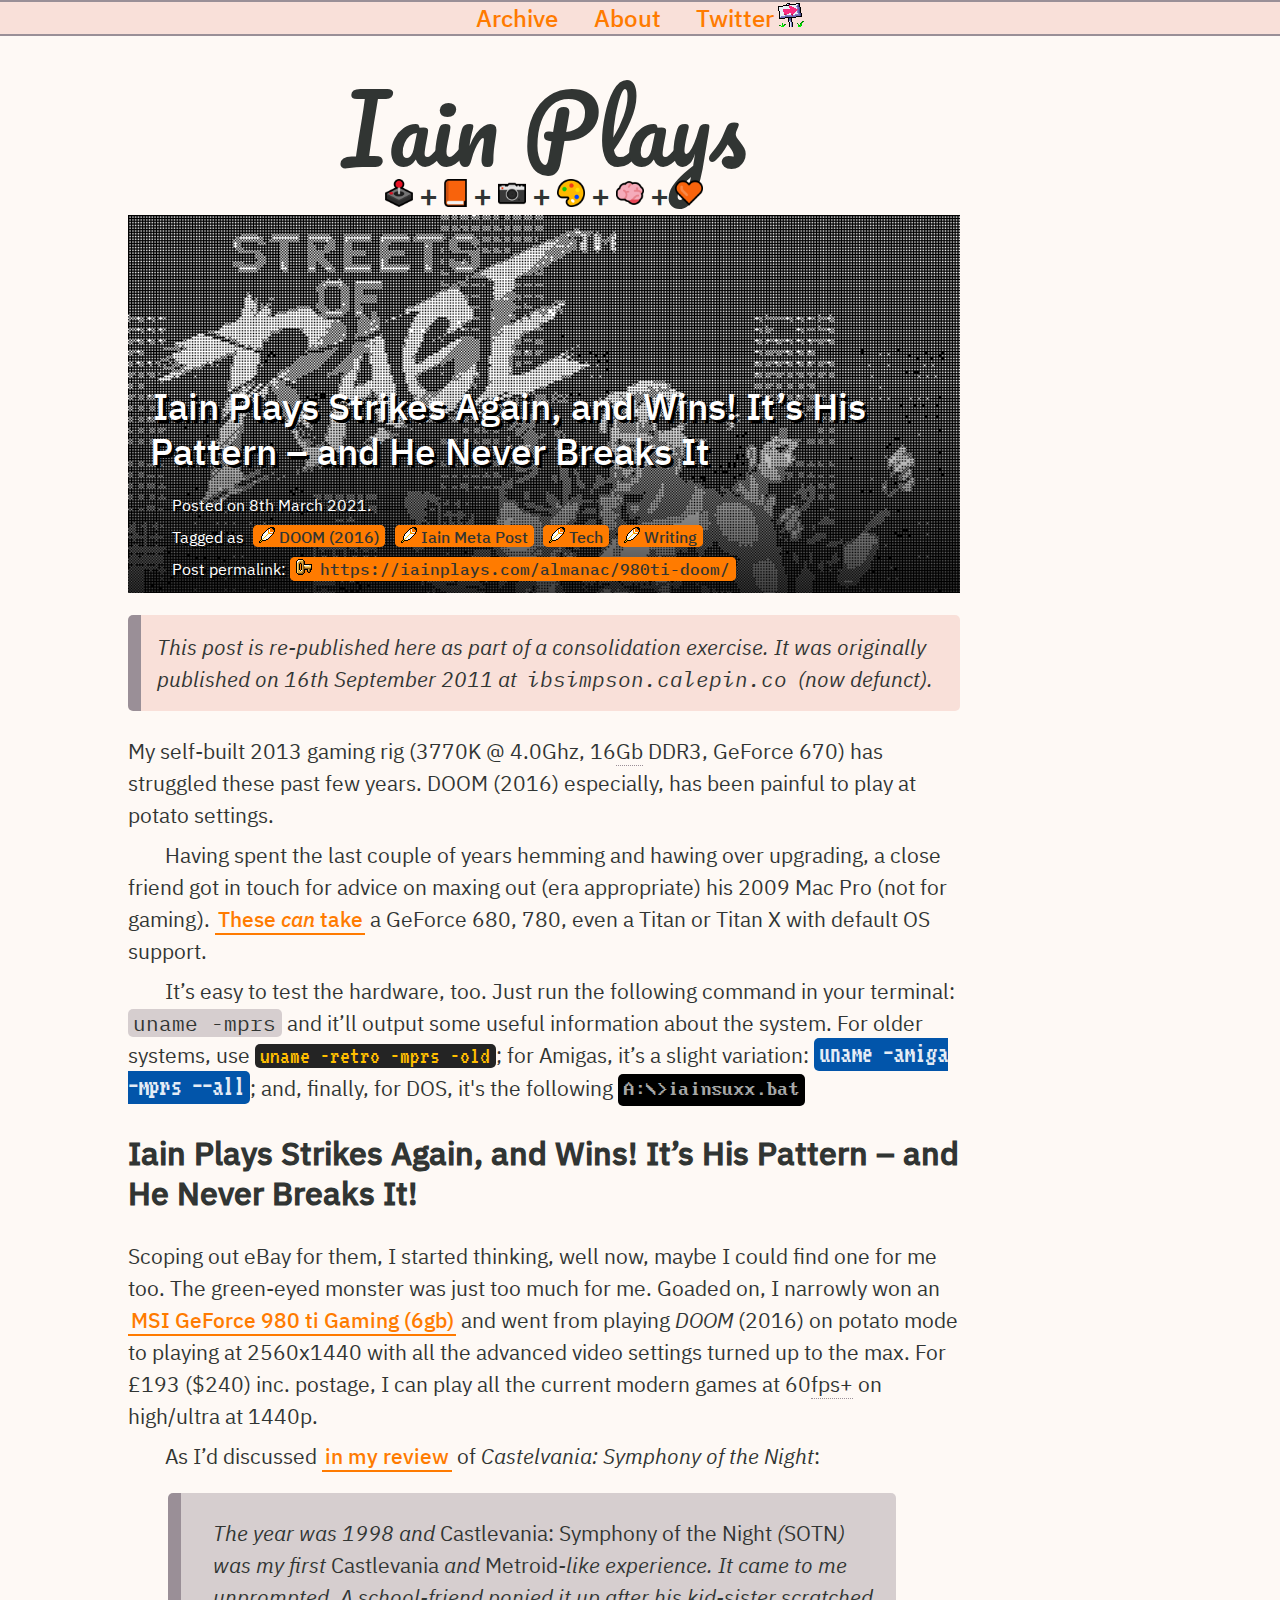
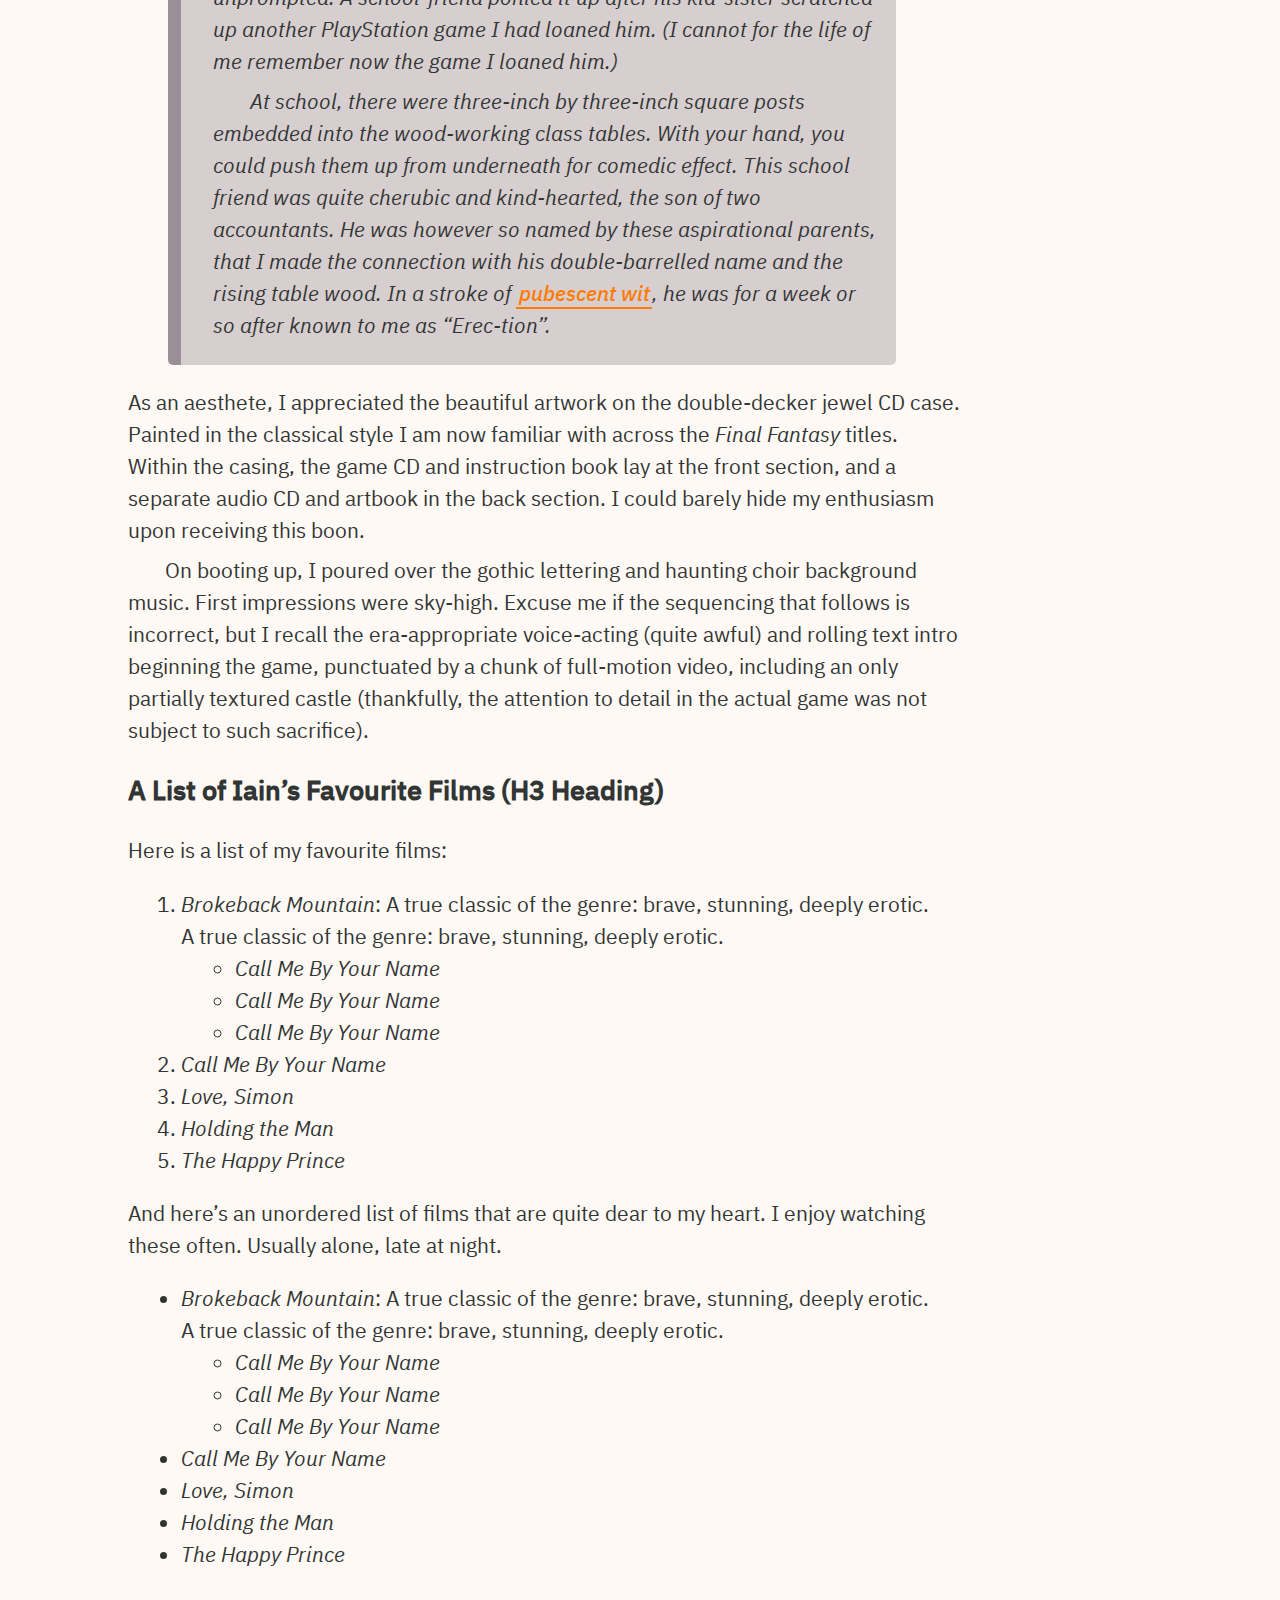
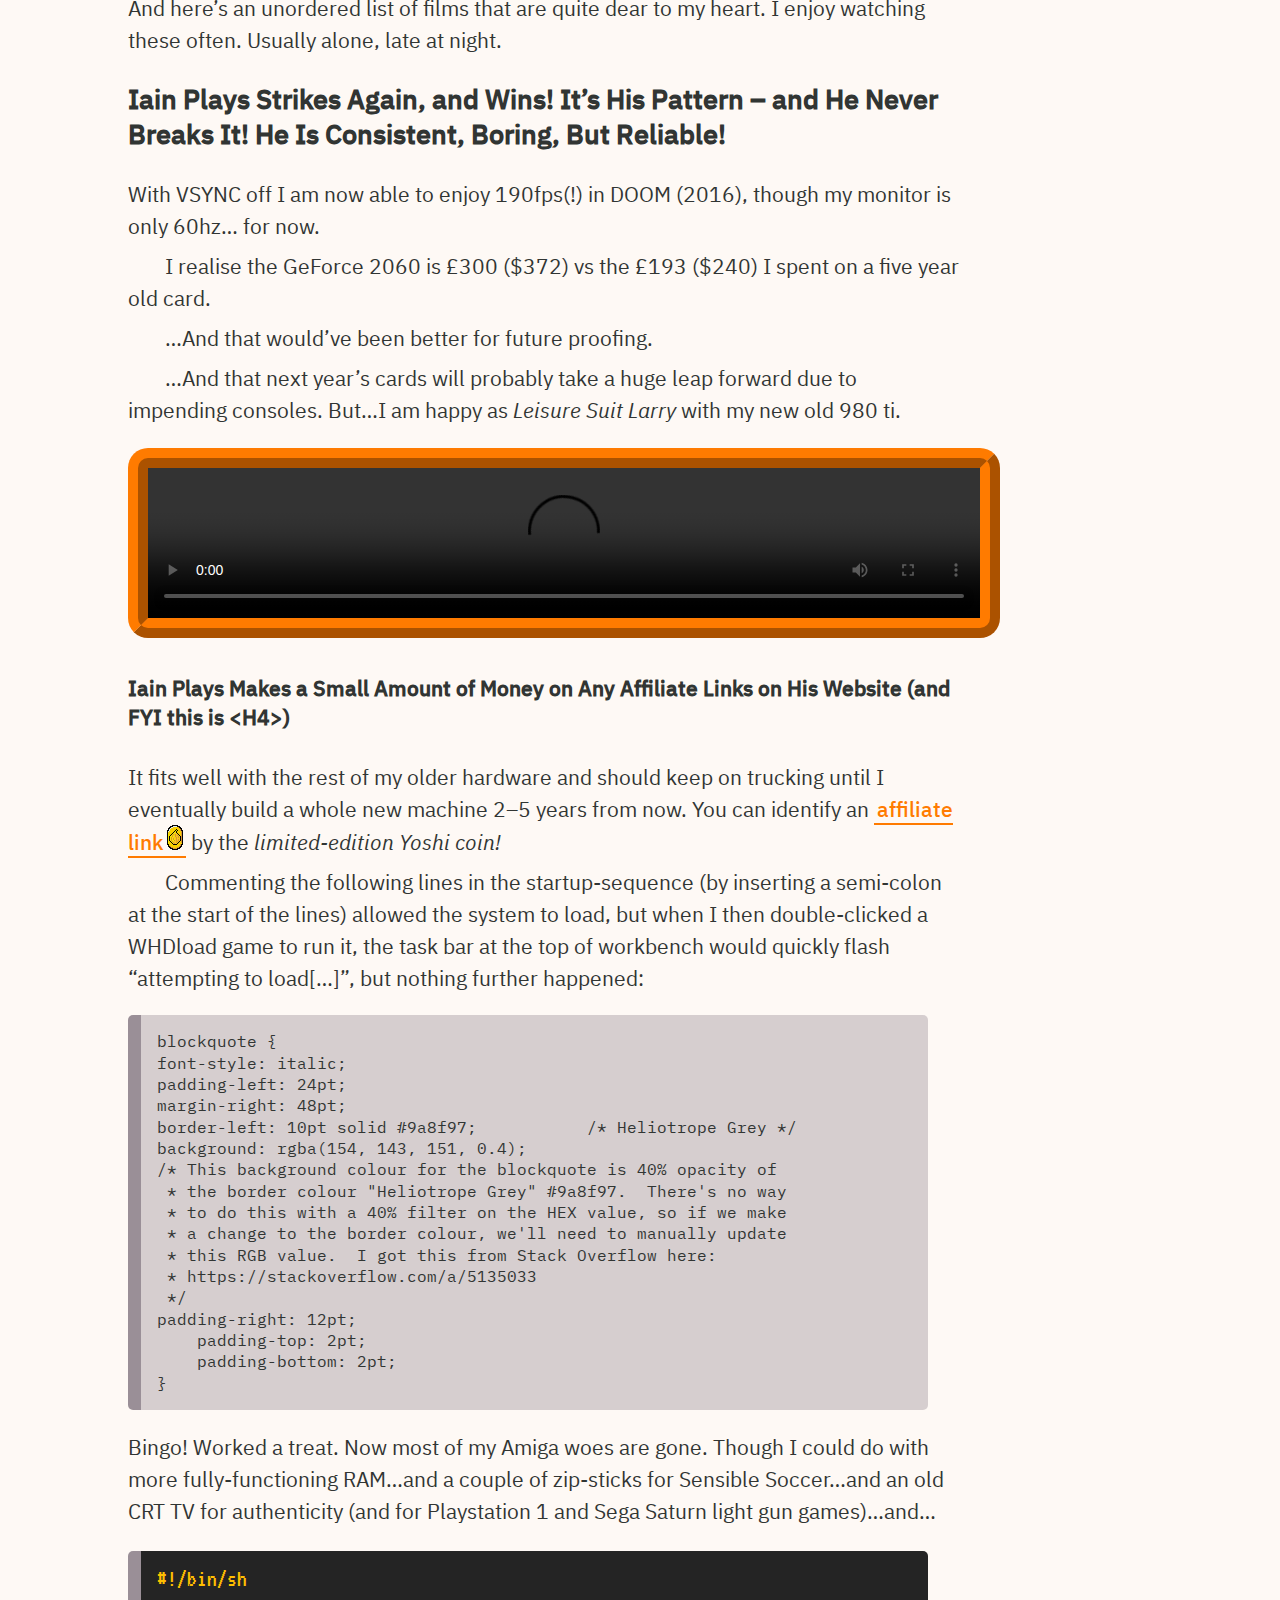
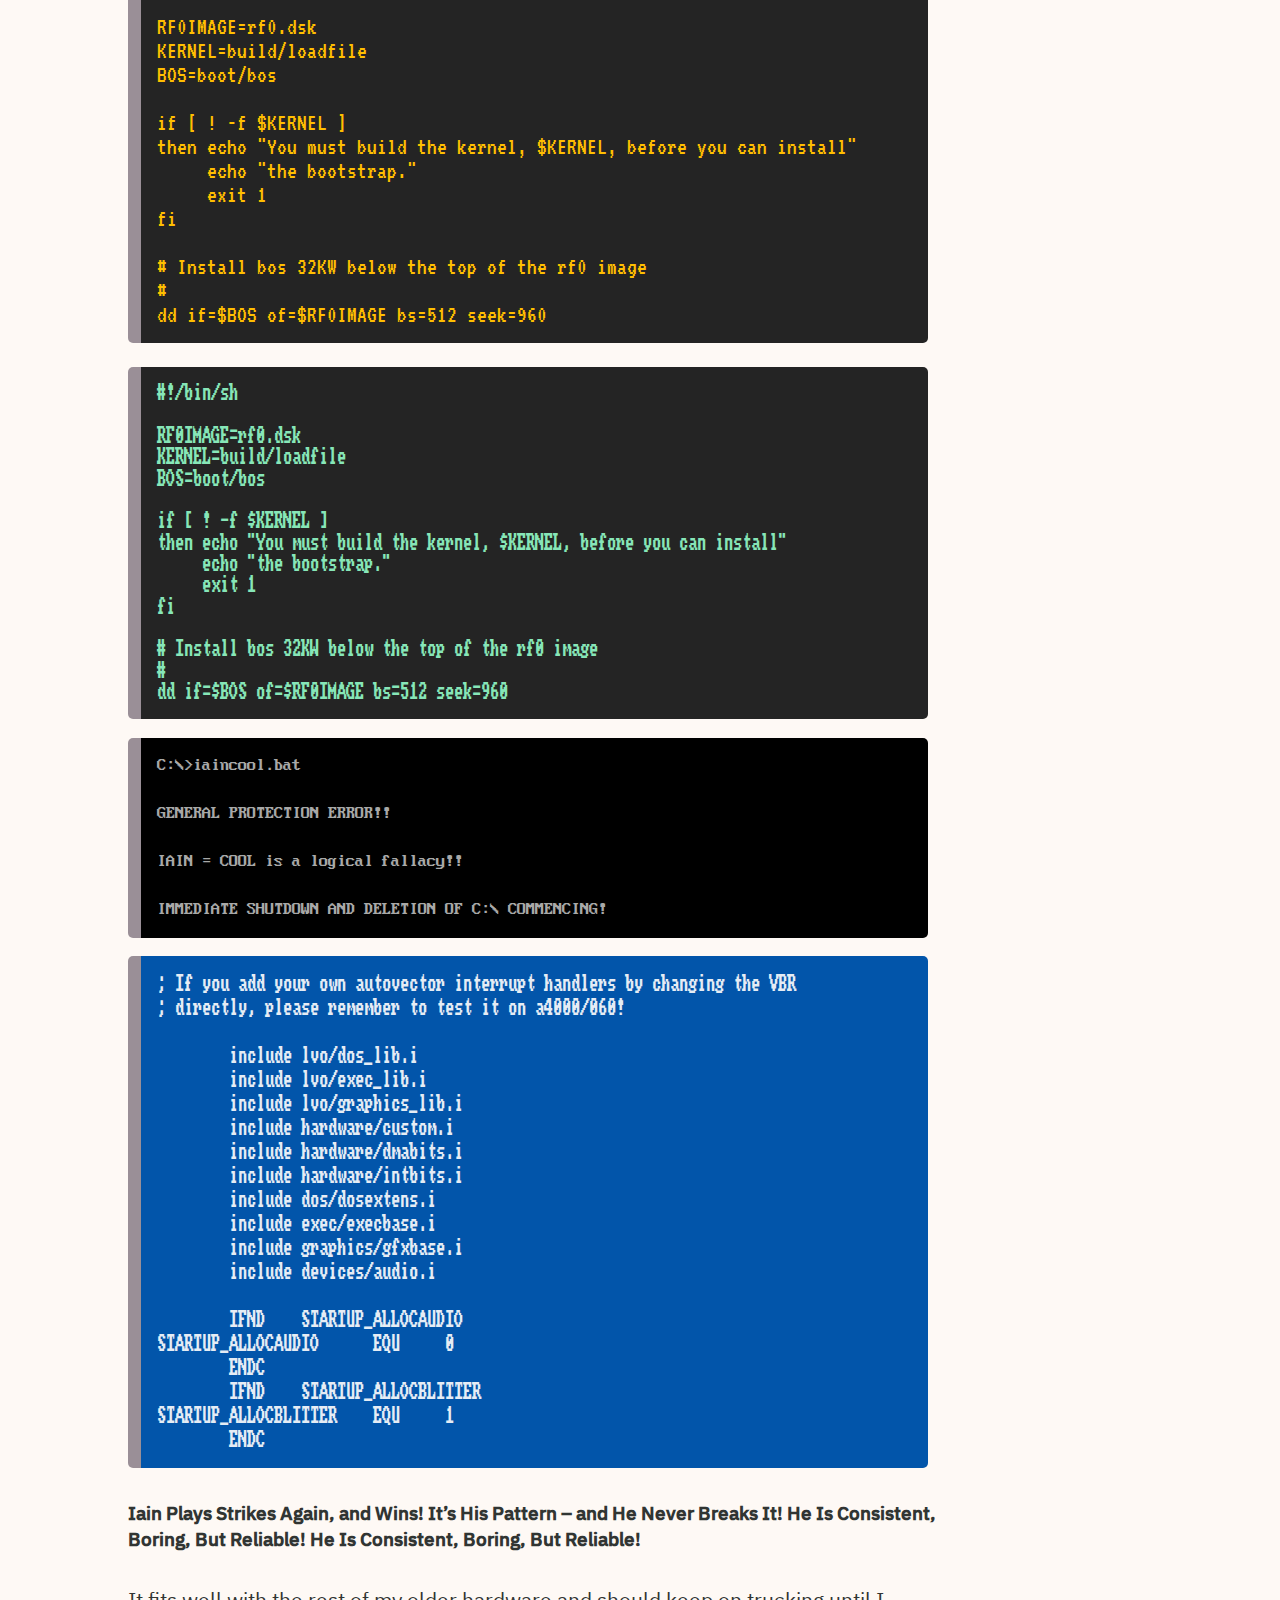
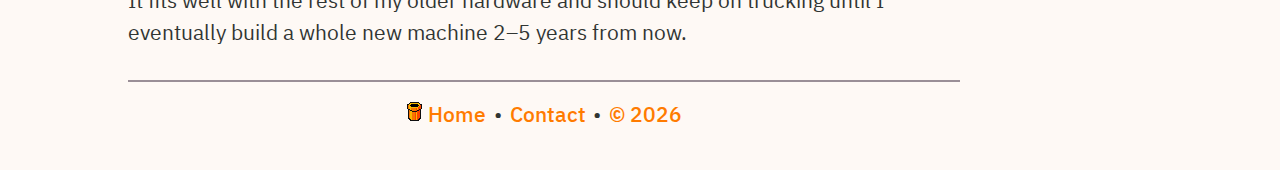
==== commit d532fa15: "design: Removed unused header items, reducing to main three." ====
--- a/post.html
+++ b/post.html
@@ -79,35 +79,21 @@
 <body>
 
     <nav>
-        <a href  = "https://iainplays.com/almanac"
+        <a href  = "https://iainplays.com/archive"
            class = "header_navigation_link"
-           title = "This site’s posts">
-                   Almanac</a>
-    
-           
-        <a href  = "hello@iainplays.com"
+           title = "This site’s archive of posts">
+                   Archive</a>
+
+        <a href  = "https://iainplays.com/about"
            class = "header_navigation_link"
-           title = "Contact me by email">
-                   Art</a>
-    
-          
-        <a href  = "https://iainplays.com/colophon"
-           class = "header_navigation_link"
-           title = "Read about the technology used to make this site">
+           title = "Read about this site and its author">
                    About</a>
-    
-           
-        <a href  = "hi@iainplays.com"
-           class = "footer_link"
-           title = "Contact me by email">
-                   RSS</a>
-    
-           
+
+
         <a href  = "https://twitter.com/ibsimpson"
            class = "external-link"
-           title = "Follow Iain Plays on Twitter">
+           title = "Follow @IainPlays on Twitter">
                    Twitter</a>
-    
     </nav>
 
 <header>
@@ -490,13 +476,13 @@
 <div class="post-metadata">
     Posted on 8th March 2021.
     <br />
-    Tagged as 
+    Tagged as
     <a href="tag.html" class="tag-link">DOOM (2016)</a>
     <a href="tag.html" class="tag-link">Iain Meta Post</a>
     <a href="tag.html" class="tag-link">Tech</a>
     <a href="tag.html" class="tag-link">Writing</a>
     <br />
-    Post permalink: 
+    Post permalink:
     <a href="post.html"
        class="permalink-link">https://iainplays.com/almanac/980ti-doom/</a>
 </div>
